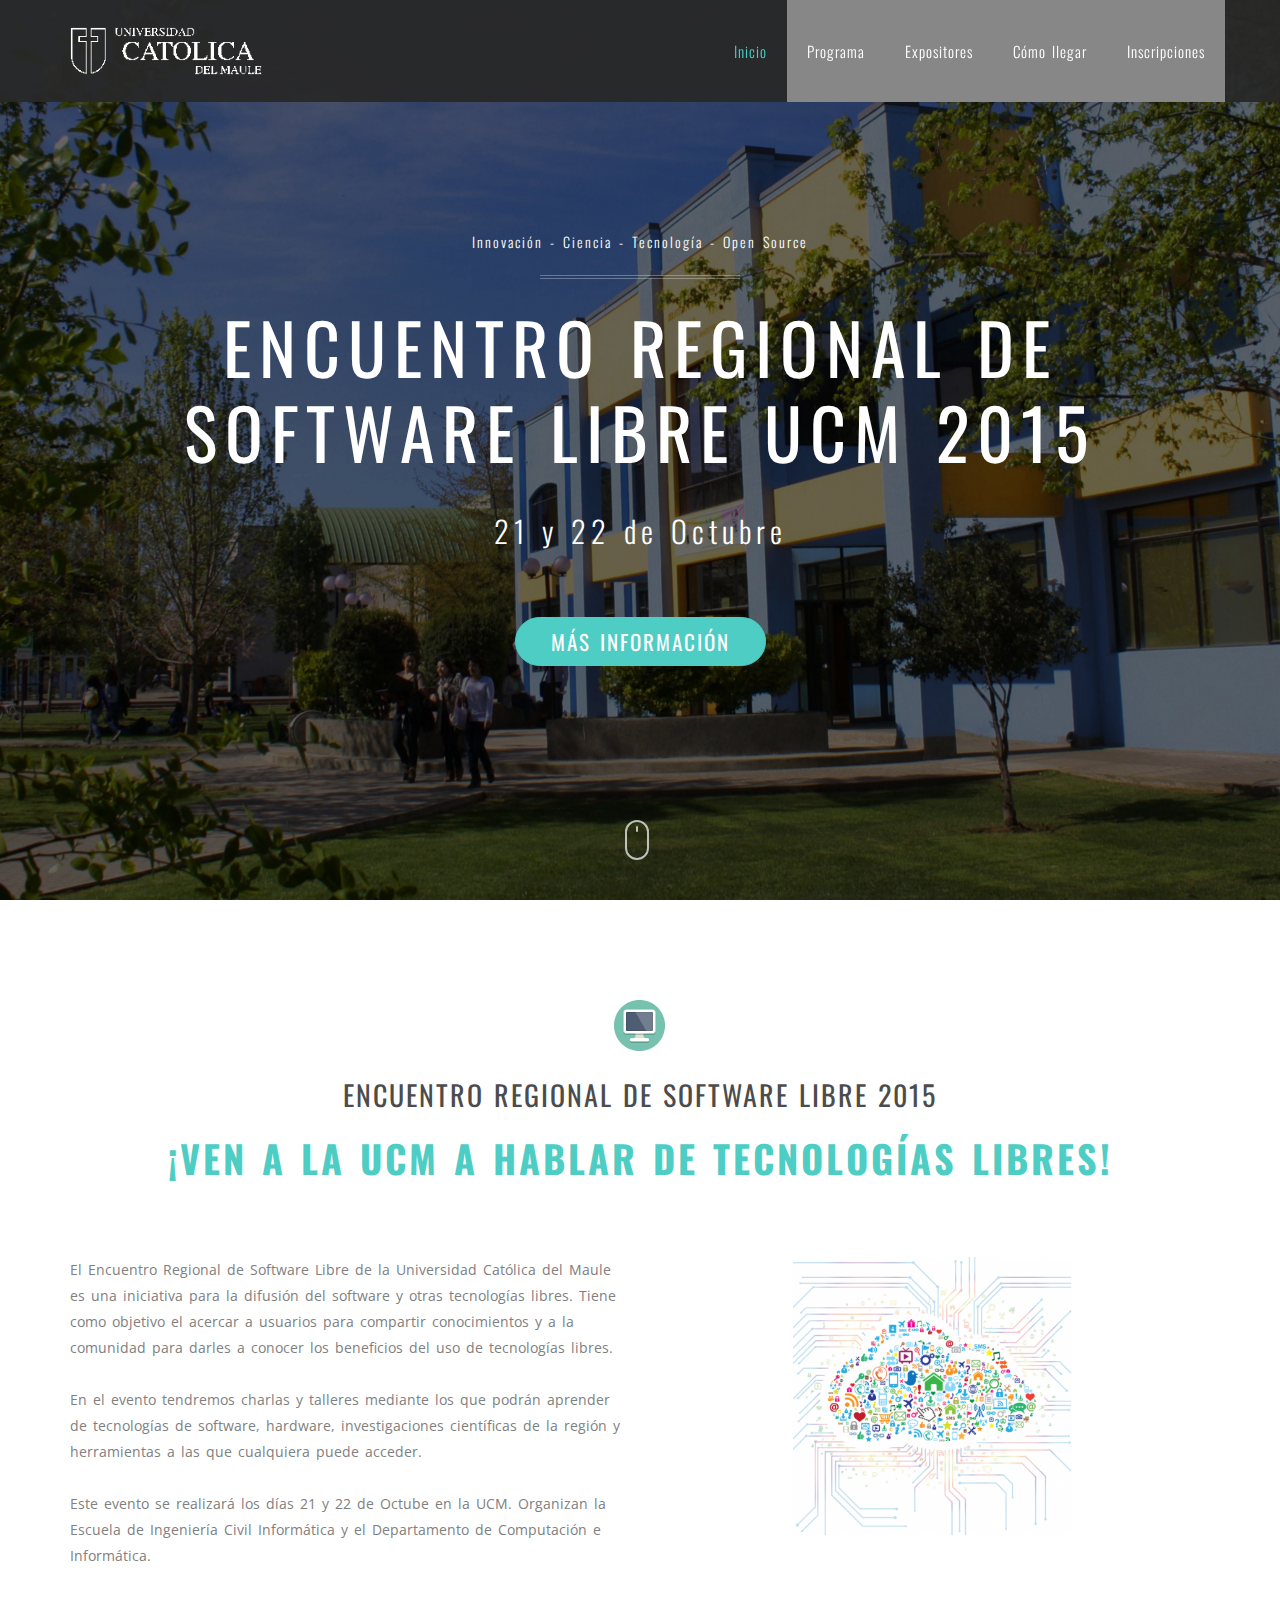
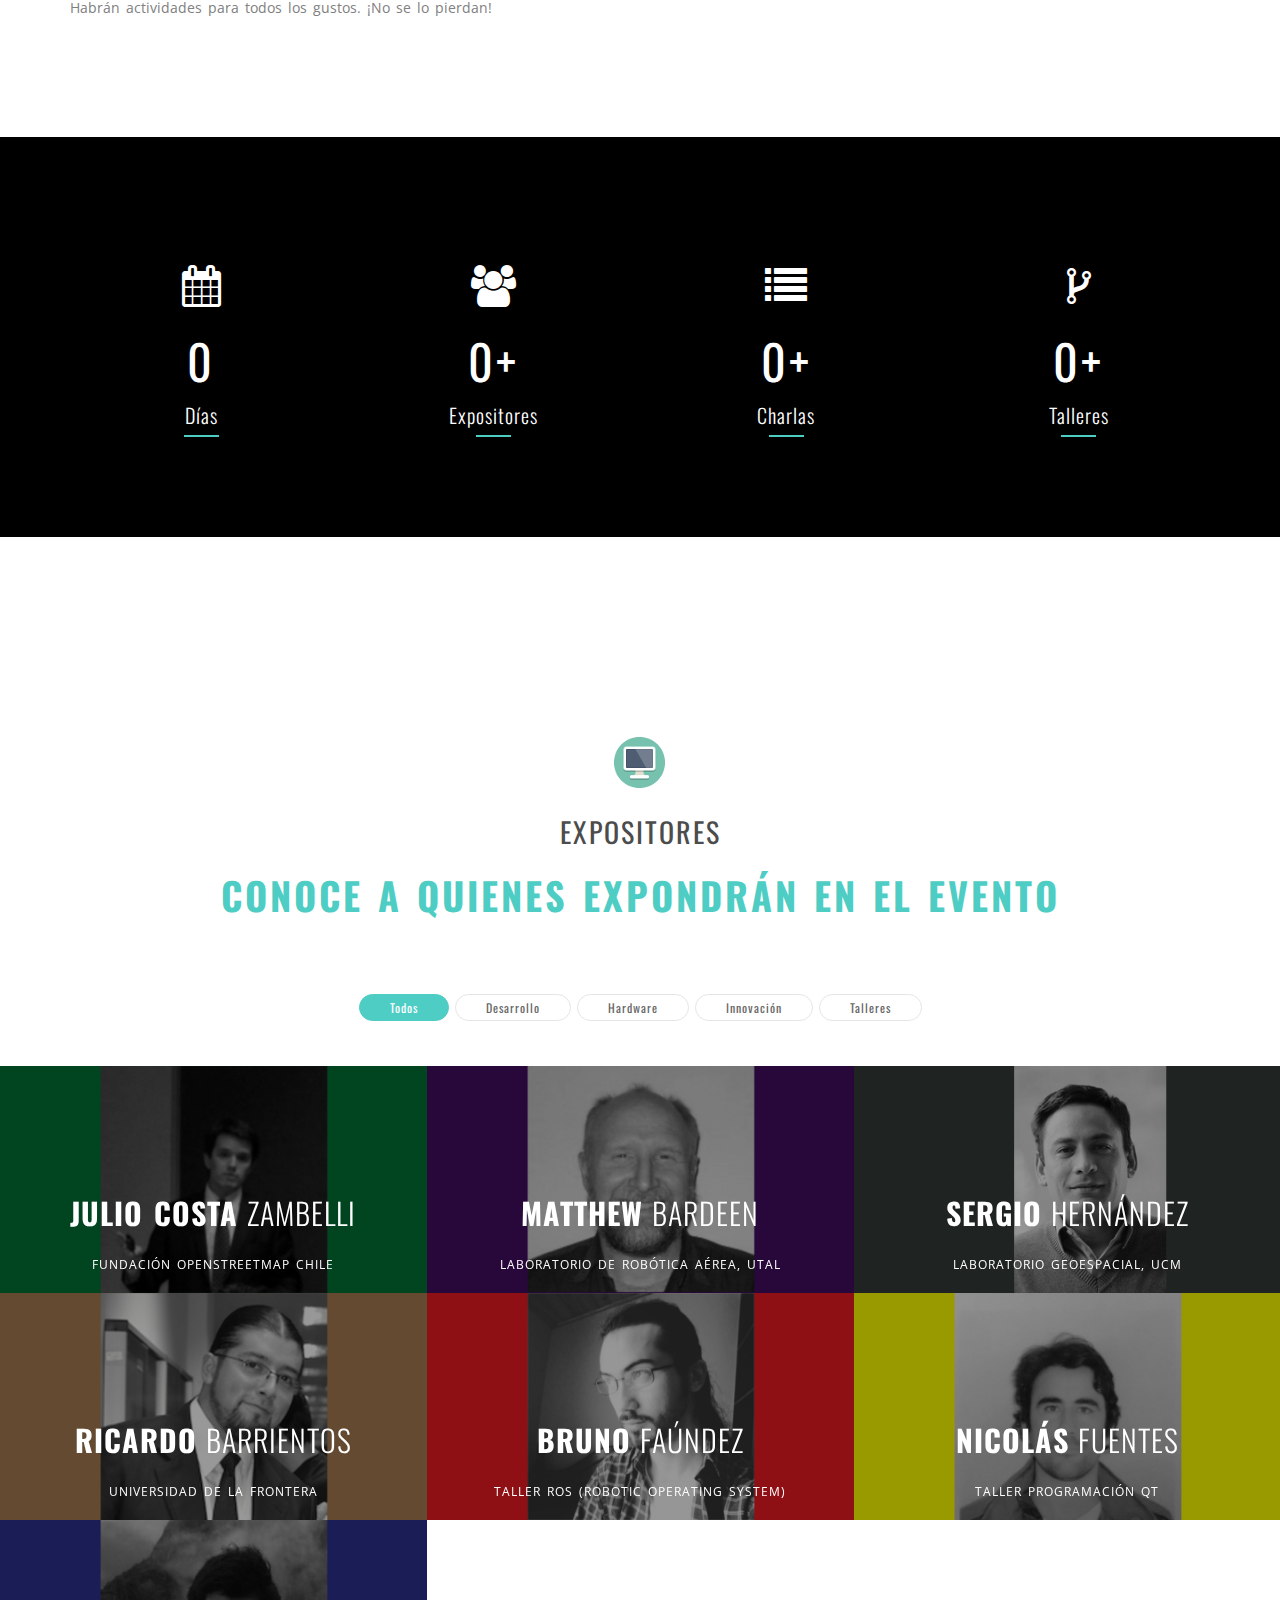
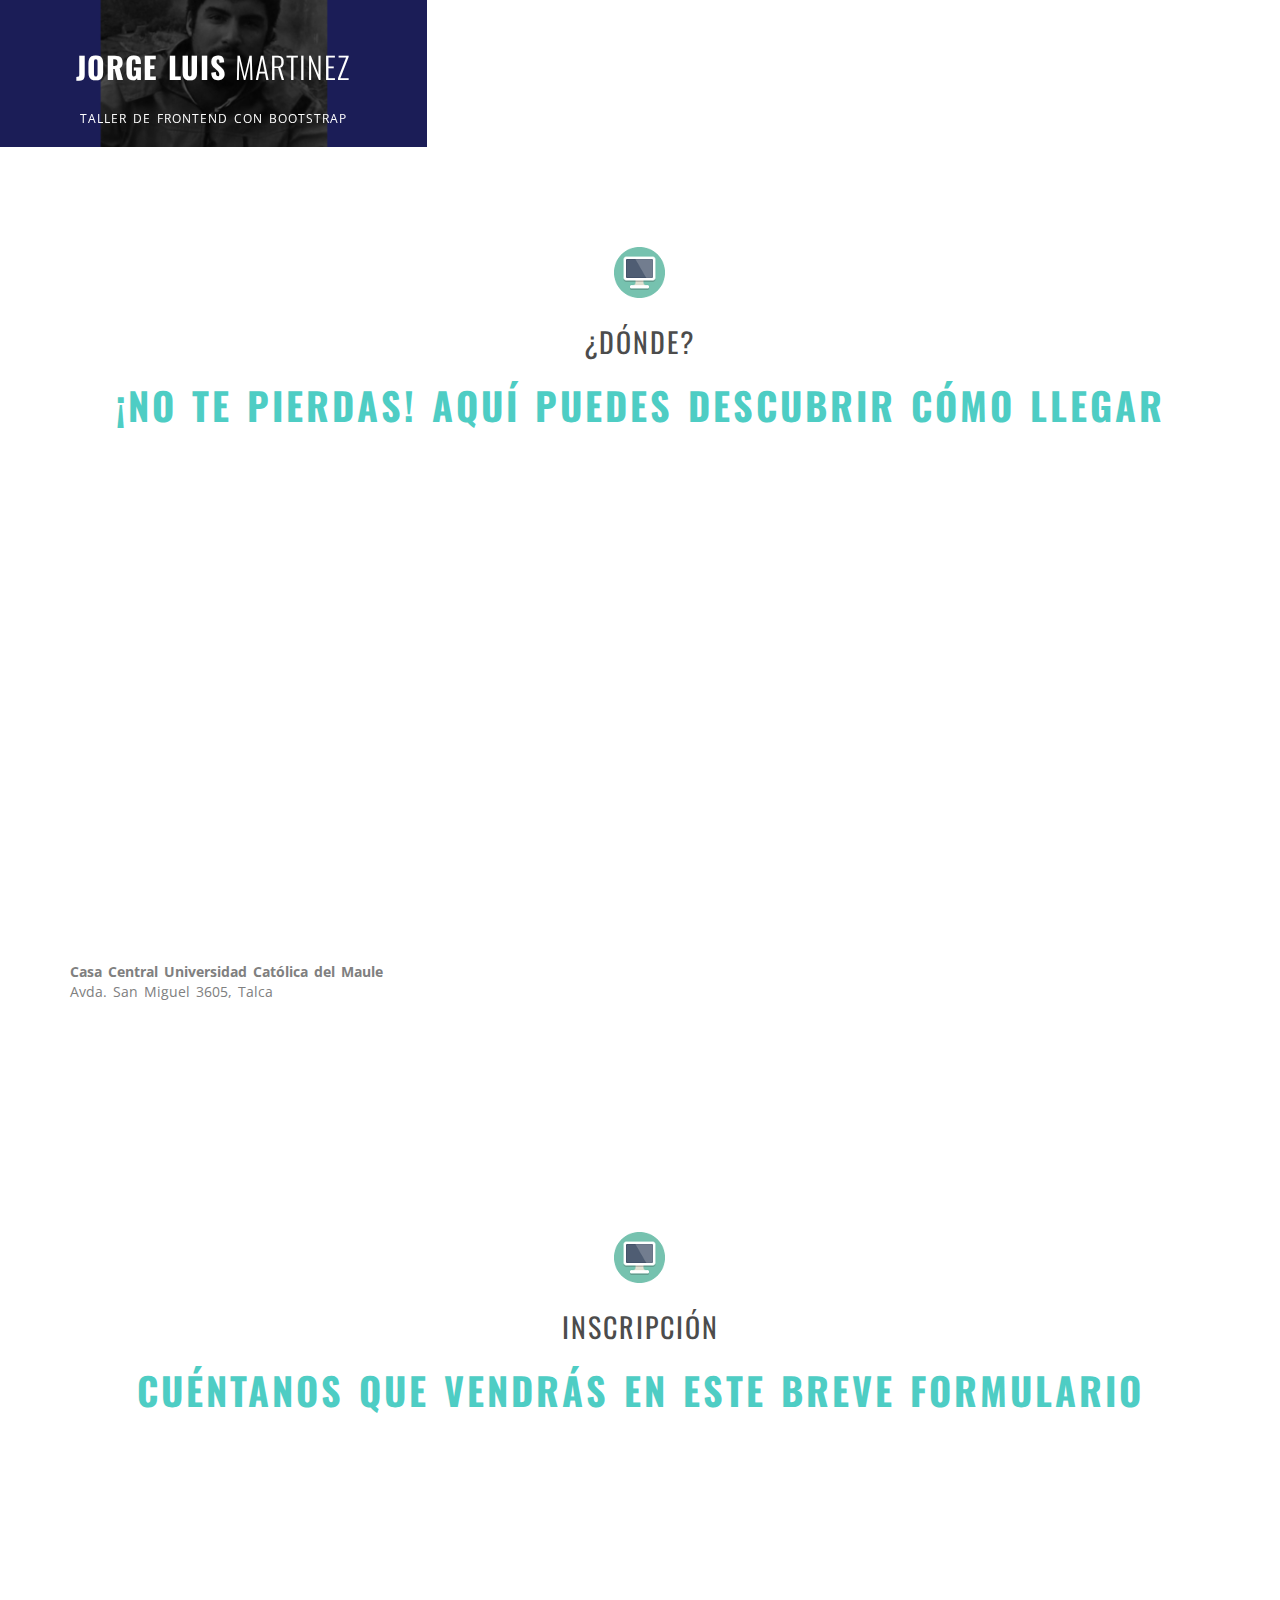
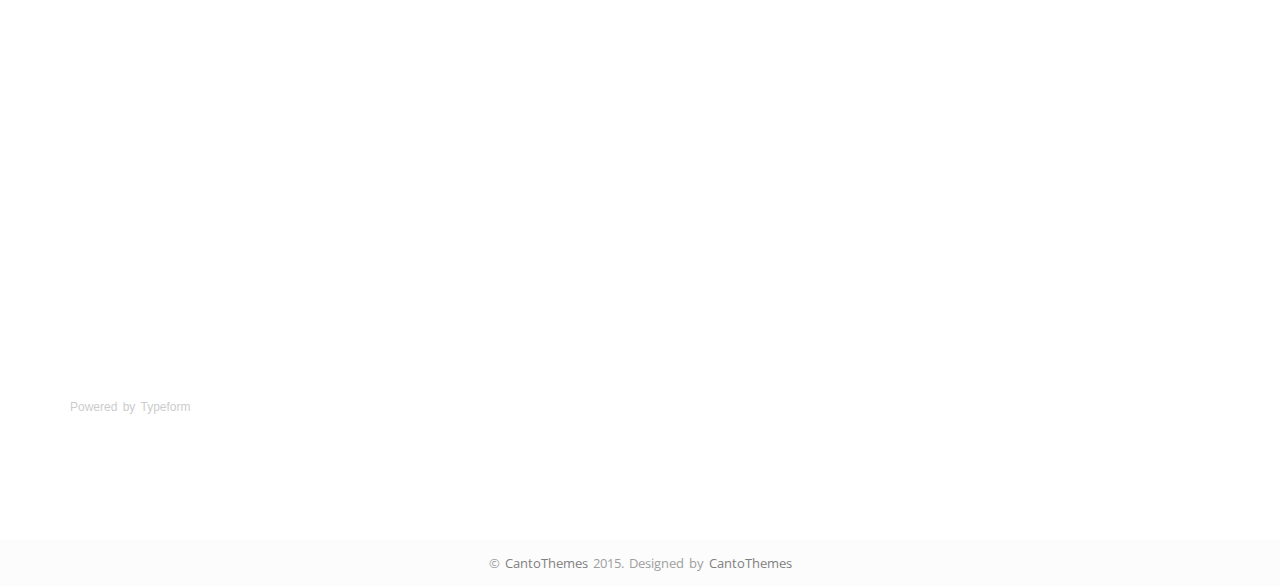
==== src/index.html @ df0499ca "Add expositor photo." ====
<!DOCTYPE html>
<html lang="en">
	<head>
		<meta charset="utf-8">
		<meta http-equiv="X-UA-Compatible" content="IE=edge">
		<meta name="viewport" content="width=device-width, initial-scale=1">
		<title>Encuentro de Software Libre 2015 - 21 y 22 de Octubre</title>

		<link href='http://fonts.googleapis.com/css?family=Open+Sans:400,800italic,800,700italic,700,600italic,400italic,600,300italic,300|Oswald:400,300,700' rel='stylesheet' type='text/css'>
		<!-- Bootstrap -->
		<link href="css/bootstrap.min.css" rel="stylesheet">
		<link href="css/font-awesome.min.css" rel="stylesheet">


		<link href="css/owl.carousel.css" rel="stylesheet">
		<link href="css/owl.theme.css" rel="stylesheet">
		<link href="css/owl.transitions.css" rel="stylesheet">

		<link href="css/style.css" rel="stylesheet">

		<!-- HTML5 shim and Respond.js for IE8 support of HTML5 elements and media queries -->
		<!-- WARNING: Respond.js doesn't work if you view the page via file:// -->
		<!--[if lt IE 9]>
		<script src="js/html5shiv.min.js"></script>
		<script src="js/respond.min.js"></script>
		<![endif]-->
	</head>
	<body data-spy="scroll" data-target=".main-nav">

		<header class="st-navbar">
			<nav class="navbar navbar-default navbar-fixed-top clearfix" role="navigation">
				<div class="container"><!-- Brand and toggle get grouped for better mobile display -->
					<div class="navbar-header">
						<button type="button" class="navbar-toggle collapsed" data-toggle="collapse" data-target="#sept-main-nav">
							<span class="sr-only">Toggle navigation</span>
							<span class="icon-bar"></span>
							<span class="icon-bar"></span>
							<span class="icon-bar"></span>
						</button>
						<a class="navbar-brand" href="#"><img src="photos/logo3.png" alt="" class="img-responsive"></a>
					</div>

					<!-- Collect the nav links, forms, and other content for toggling -->
					<div class="collapse navbar-collapse main-nav" id="sept-main-nav">
						<ul class="nav navbar-nav navbar-right">
							<li class="active"><a href="#about">Inicio</a></li>
							<li><a href="#schedule">Programa</a></li>
							<li><a href="#expositors">Expositores</a></li>
							<li><a href="#where">Cómo llegar</a></li>
							<li><a href="#signup">Inscripciones</a></li>
						</ul>
					</div><!-- /.navbar-collapse -->
				</div>
			</nav>
		</header>

		<section class="home" id="home" data-stellar-background-ratio="0.4">
			<div class="container">
				<div class="row">
					<div class="col-md-12">
						<div class="st-home-unit">
							<div class="hero-txt">
								<p class="hero-work">Innovación - Ciencia - Tecnología - Open Source</p>
								<h2 class="hero-title">Encuentro Regional de Software Libre UCM 2015</h2>
								<h3 class="hero-sub-title" style="color:white;">21 y 22 de Octubre</h3>
								<a href="#about" class="btn btn-main btn-lg">Más información</a>
							</div>
						</div>
					</div>
				</div>
			</div>
			<div class="mouse-icon"><div class="wheel"></div></div>
		</section>



		<section class="about" id="about">
			<div class="container">
				<div class="row">
					<div class="col-md-12">
						<div class="section-title st-center">
							<h3>Encuentro Regional de Software Libre 2015</h3>
							<p>¡Ven a la UCM a hablar de tecnologías libres!</p>
						</div>
						<div class="row mb90">
							<div class="col-md-6">
								<p>El Encuentro Regional de Software Libre de la Universidad Católica del Maule es una iniciativa para la difusión del software y otras tecnologías libres. Tiene como objetivo el acercar a usuarios para compartir conocimientos y a la comunidad para darles a conocer los beneficios del uso de tecnologías libres.</p>
								<p>En el evento tendremos charlas y talleres mediante los que podrán aprender de tecnologías de software, hardware, investigaciones científicas de la región y herramientas a las que cualquiera puede acceder.</p>
								<p>Este evento se realizará los días 21 y 22 de Octube en la UCM. Organizan la Escuela de Ingeniería Civil Informática y el Departamento de Computación e Informática.</p>
								<p>Habrán actividades para todos los gustos. ¡No se lo pierdan!</p>
							</div>
							<div class="col-md-6">
								<img src="photos/InternetofThings.png" alt="" class="img-responsive">
							</div>
						</div>
					</div>
				</div>
			</div>
		</section>

		<section class="funfacts" data-stellar-background-ratio="0.4">
			<div class="container">
				<div class="row">
					<div class="col-md-3">
						<div class="funfact">
							<div class="st-funfact-icon"><i class="fa fa-calendar"></i></div>
							<div class="st-funfact-counter" ><span class="st-ff-count" data-from="0" data-to="2" data-runit="1">0</span></div>
							<strong class="funfact-title">Días</strong>
						</div>
					</div>
					<div class="col-md-3">
						<div class="funfact">
							<div class="st-funfact-icon"><i class="fa fa-users"></i></div>
							<div class="st-funfact-counter" ><span class="st-ff-count" data-from="0" data-to="7" data-runit="1">0</span>+</div>
							<strong class="funfact-title">Expositores</strong>
						</div>
					</div>
					<div class="col-md-3">
						<div class="funfact">
							<div class="st-funfact-icon"><i class="fa fa-list"></i></div>
							<div class="st-funfact-counter" ><span class="st-ff-count" data-from="0" data-to="4" data-runit="1">0</span>+</div>
							<strong class="funfact-title">Charlas</strong>
						</div>
					</div>
					<div class="col-md-3">
						<div class="funfact">
							<div class="st-funfact-icon"><i class="fa fa-code-fork"></i></div>
							<div class="st-funfact-counter" ><span class="st-ff-count" data-from="0" data-to="3" data-runit="1">0</span>+</div>
							<strong class="funfact-title">Talleres</strong>
						</div>
					</div>
				</div>
			</div>
		</section>

		<!--
		<section class="about" id="schedule">
			<div class="container">
				<div class="row">
					<div class="col-md-12">
						<div class="section-title st-center">
							<h3>Programa</h3>
							<p>Conoce nuestras actividades</p>
						</div>
						<div class="row mb90">
							<div class="col-md-6">
								<h2>Miércoles 21 de Octubre</h2>
								<table class="table">
						    <thead>
						      <tr>
						        <th>Hora</th>
						        <th>Actividad</th>
										<th>Expositor</th>
										<th>Lugar</th>
						      </tr>
						    </thead>
						    <tbody>
						      <tr>
						        <td>10:00</td>
						        <td>Lorem ipsum</td>
										<td>Don Lorem ipsum</td>
										<td>Lorem ipsum landia</td>
						      </tr>
						    </tbody>
						  </table>
							</div>
							<div class="col-md-6">
								<h2>Jueves 22 de Octubre</h2>
								<table class="table">
						    <thead>
						      <tr>
						        <th>Hora</th>
						        <th>Actividad</th>
										<th>Expositor</th>
										<th>Lugar</th>
						      </tr>
						    </thead>
						    <tbody>
						      <tr>
						        <td>10:00</td>
						        <td>Lorem ipsum</td>
										<td>Don Lorem ipsum</td>
										<td>Lorem ipsum landia</td>
						      </tr>
						    </tbody>
						  </table>
							</div>
						</div>
					</div>
				</div>
			</div>
		</section>
		-->
		<section class="portfolio" id="expositors">
			<section class="portfolio" id="portfolio">
				<div class="container-fluid ">
					<div class="row">
						<div class="col-md-12 no-padding ">
							<div class="section-title st-center">
								<h3>Expositores</h3>
								<p>Conoce a quienes expondrán en el evento</p>
							</div>
							<div class="filter mb40">
								<form id="filter">
								<fieldset class="group">
									<label class="btn btn-default btn-main"><input type="radio" name="filter" value="all" checked="checked">Todos</label>
									<label class="btn btn-default"><input type="radio" name="filter" value="programming">Desarrollo</label>
									<label class="btn btn-default"><input type="radio" name="filter" value="hardware">Hardware</label>
									<label class="btn btn-default"><input type="radio" name="filter" value="research">Innovación</label>
									<label class="btn btn-default"><input type="radio" name="filter" value="workshops">Talleres</label>
								</fieldset>
								</form><!-- #filter -->
							</div><!-- .filter .mb40 -->

							<div class="grid">
								<figure class="portfolio-item" data-groups='["programming"]' >
									<img src="photos/exp_julio.jpg" alt="" />
									<figcaption>
										<h2><span>Julio Costa</span> Zambelli</h2>
										<p>Fundación OpenStreetMap Chile</p>
										<a href="http://www.openstreetmap.cl/" target="_blank" class="btn btn-main"><i class="fa fa-link"></i> Más información</a>
									</figcaption>
								</figure>
								<figure class="portfolio-item" data-groups='["hardware"]'>
									<img src="photos/exp_matthew.jpg" alt="" />
									<figcaption>
										<h2><span>Matthew</span> Bardeen</h2>
										<p>Laboratorio de Robótica Aérea, UTAL</p>
										<a href="http://campuscurico.utalca.cl/LRA/index.php" target="_blank" class="btn btn-main"><i class="fa fa-link"></i> Más información</a>
									</figcaption>
								</figure>
								<figure class="portfolio-item" data-groups='["research"]'>
									<img src="photos/exp_sergio.jpg" alt="" />
									<figcaption>
										<h2><span>Sergio</span> Hernández</h2>
										<p>Laboratorio Geoespacial, UCM</p>
										<a href="http://www.geoespacial.ucm.cl/" target="_blank" class="btn btn-main"><i class="fa fa-link"></i> Más información</a>
									</figcaption>
								</figure>
								<figure class="portfolio-item" data-groups='["programming"]' >
									<img src="photos/exp_ricardo.jpg" alt="" />
									<figcaption>
										<h2><span>Ricardo</span> Barrientos</h2>
										<p>Universidad de la Frontera</p>
										<a href="http://www.ribarrie.cl/" target="_blank" class="btn btn-main"><i class="fa fa-link"></i> Más información</a>
									</figcaption>
								</figure>
								<figure class="portfolio-item" data-groups='["workshops"]'>
									<img src="photos/exp_bruno.jpg" alt="" />
									<figcaption>
										<h2><span>Bruno</span> Faúndez</h2>
										<p>Taller ROS (Robotic Operating System)</p>
										<a href="https://brunofaundez.wordpress.com/" target="_blank" class="btn btn-main"><i class="fa fa-link"></i> Más información</a>
									</figcaption>
								</figure>
							 	<figure class="portfolio-item" data-groups='["workshops"]'  >
									<img src="photos/exp_nico.jpg" alt="" />
									<figcaption>
										<h2><span>Nicolás</span> Fuentes</h2>
										<p>Taller Programación QT</p>
										<a href="#" target="_blank" class="btn btn-main"><i class="fa fa-link"></i> Más información</a>
									</figcaption>
								</figure>
								<figure class="portfolio-item" data-groups='["workshops"]'  >
									<img src="photos/exp_jorge.jpg" alt="" />
									<figcaption>
										<h2><span>Jorge Luis</span> Martinez</h2>
										<p>Taller de frontend con Bootstrap</p>
										<a href="#" target="_blank" class="btn btn-main"><i class="fa fa-link"></i> Más información</a>
									</figcaption>
								</figure>
						</div>
					</div>
				</div>
			</section>
		</section>

		<section class="about" id="where">
			<div class="container">
				<div class="row">
					<div class="col-md-12">
						<div class="section-title st-center">
							<h3>¿Dónde?</h3>
							<p>¡No te pierdas! Aquí puedes descubrir cómo llegar</p>
						</div>
						<div class="row mb90">
							<div class="col-md-12">
								<iframe
								  width="100%"
								  height="450"
								  frameborder="0" style="border:0"
								  src="https://www.google.com/maps/embed/v1/view?key=AIzaSyBz1gK1jPWfzo8r3B6rJdtp6mA-0seu49A&center=-35.436083,-71.6197974&zoom=16" allowfullscreen>
								</iframe>
							</div>
							<div class="col-md-12">
								<address>
									<strong>Casa Central Universidad Católica del Maule</strong><br>
									Avda. San Miguel 3605, Talca<br>
									<!--<abbr title="Phone">P:</abbr> (123) 456-7890-->
								</address>
							</div>
						</div>
					</div>
				</div>
			</div>
		</section>

		<section class="contact" id="signup">
			<div class="container">
				<div class="row">
					<div class="col-md-12">
						<div class="section-title st-center">
							<h3>Inscripción</h3>
							<p>Cuéntanos que vendrás en este breve formulario</p>
						</div>
					</div>
				</div>
				<div class="row">
					<div class="col-md-12">
						<!-- Change the width and height values to suit you best -->
						<div class="typeform-widget" data-url="https://codesxt.typeform.com/to/CT0k2H" data-text="Registro Encuentro Software Libre" style="width:100%;height:500px;"></div>
						<script>(function(){var qs,js,q,s,d=document,gi=d.getElementById,ce=d.createElement,gt=d.getElementsByTagName,id='typef_orm',b='https://s3-eu-west-1.amazonaws.com/share.typeform.com/';if(!gi.call(d,id)){js=ce.call(d,'script');js.id=id;js.src=b+'widget.js';q=gt.call(d,'script')[0];q.parentNode.insertBefore(js,q)}})()</script>

						<div style="font-family: Sans-Serif;font-size: 12px;color: #999;opacity: 0.5; padding-top: 5px;">Powered by <a href="http://www.typeform.com/?utm_campaign=typeform_CT0k2H&amp;utm_source=website&amp;utm_medium=typeform&amp;utm_content=typeform-embedded&amp;utm_term=Español" style="color: #999" target="_blank">Typeform</a></div>
<!--
						<iframe src="https://docs.google.com/forms/d/1SX5xdqPcdFsmm7VbOotGhg0Ij59m5DCH3ECE5KHsjU4/viewform?embedded=true" width="100%" height="820" frameborder="0" marginheight="0" marginwidth="0">Cargando...</iframe>
						<div id="result-message" role="alert"></div>
	-->
					</div>
				</div>
			</div>
		</section>

		<!--
		<section class="clients">
			<div class="container">
				<div class="row">
					<div class="col-md-12">
						<div class="section-title st-center">
							<h3>Auspiciadores</h3>
							<p>Estas instituciones están apoyando en el desarrollo del evento</p>
						</div>
						<ul class="clients-carousel">
							<li><img src="photos/client.png" class="img-responsive" alt=""></li>
							<li><img src="photos/client2.png" class="img-responsive" alt=""></li>
							<li><img src="photos/client3.png" class="img-responsive" alt=""></li>
							<li><img src="photos/client4.png" class="img-responsive" alt=""></li>
							<li><img src="photos/client5.png" class="img-responsive" alt=""></li>
							<li><img src="photos/client6.png" class="img-responsive" alt=""></li>
							<li><img src="photos/client7.png" class="img-responsive" alt=""></li>
							<li><img src="photos/client8.png" class="img-responsive" alt=""></li>
							<li><img src="photos/client9.png" class="img-responsive" alt=""></li>
						</ul>
					</div>
				</div>
			</div>
		</section>
	-->

		<footer class="site-footer">
			<div class="container">
				<div class="row">
					<div class="col-md-12">
						&copy; <a href="https://www.cantothemes.com">CantoThemes</a> 2015.
						<!-- Don't Remove/Edit this. If you remove this you don't have permission to use this template. -->
						Designed by <a href="https://www.cantothemes.com">CantoThemes</a>
						<!-- So Please don't remove this -->
					</div>
				</div>
			</div>
		</footer>

		<!-- jQuery (necessary for Bootstrap's JavaScript plugins) -->
		<script src="js/jquery.min.js"></script>
		<!-- Include all compiled plugins (below), or include individual files as needed -->
		<script src="js/bootstrap.min.js"></script>
		<script src="js/jquery.easing.min.js"></script>
		<script src="js/jquery.stellar.js"></script>
		<script src="js/jquery.appear.js"></script>
		<script src="js/jquery.nicescroll.min.js"></script>
		<script src="js/jquery.countTo.js"></script>
		<script src="js/jquery.shuffle.modernizr.js"></script>
		<script src="js/jquery.shuffle.js"></script>
		<script src="js/owl.carousel.js"></script>
		<script src="js/jquery.ajaxchimp.min.js"></script>
		<script src="js/script.js"></script>
	</body>
</html>
---- src/css/style.css ----
/*
 * Sept - Free Bootstrap 3 Theme/Landing page
 * Author: CantoThemes
 * Author URL: https://www.cantothemes.com/
 * License: Attribution-NonCommercial CC BY-NC
 * License URL: https://creativecommons.org/licenses/by-nc/4.0/
 *
 * -------------------------------------------------------------------
 * This theme under "Attribution-NonCommercial CC BY-NC". You can't remove footer credit link.
 */
body {
  font-family: "Open Sans";
  color: #808080;
  font-weight: 400;
  font-size: 14px;
  line-height: 26px;
  word-spacing: 2px;
  -webkit-font-smoothing: antialiased;
}
p {
  margin-bottom: 26px;
}
a {
  color: #4ecdc4;
  text-decoration: none !important;
  -webkit-transition: color 0.3s;
          transition: color 0.3s;
}
a:hover {
  color: #4c4c4c;
}
h1,
h2,
h3,
h4,
h5,
h6 {
  font-family: "Oswald";
  color: #4c4c4c;
  letter-spacing: 1px;
  font-weight: 400;
}
.form-control {
  border-radius: 2px !important;
  padding: 15px 20px !important;
  height: auto;
  border-color: #e5e5e5 !important;
  box-shadow: none !important;
}
.form-control:focus {
  border-color: #4ecdc4 !important;
}
.mb250 {
  margin-bottom: 250px !important;
}
.mb245 {
  margin-bottom: 245px !important;
}
.mb240 {
  margin-bottom: 240px !important;
}
.mb235 {
  margin-bottom: 235px !important;
}
.mb230 {
  margin-bottom: 230px !important;
}
.mb225 {
  margin-bottom: 225px !important;
}
.mb220 {
  margin-bottom: 220px !important;
}
.mb215 {
  margin-bottom: 215px !important;
}
.mb210 {
  margin-bottom: 210px !important;
}
.mb205 {
  margin-bottom: 205px !important;
}
.mb200 {
  margin-bottom: 200px !important;
}
.mb195 {
  margin-bottom: 195px !important;
}
.mb190 {
  margin-bottom: 190px !important;
}
.mb185 {
  margin-bottom: 185px !important;
}
.mb180 {
  margin-bottom: 180px !important;
}
.mb175 {
  margin-bottom: 175px !important;
}
.mb170 {
  margin-bottom: 170px !important;
}
.mb165 {
  margin-bottom: 165px !important;
}
.mb160 {
  margin-bottom: 160px !important;
}
.mb155 {
  margin-bottom: 155px !important;
}
.mb150 {
  margin-bottom: 150px !important;
}
.mb145 {
  margin-bottom: 145px !important;
}
.mb140 {
  margin-bottom: 140px !important;
}
.mb135 {
  margin-bottom: 135px !important;
}
.mb130 {
  margin-bottom: 130px !important;
}
.mb125 {
  margin-bottom: 125px !important;
}
.mb120 {
  margin-bottom: 120px !important;
}
.mb115 {
  margin-bottom: 115px !important;
}
.mb110 {
  margin-bottom: 110px !important;
}
.mb105 {
  margin-bottom: 105px !important;
}
.mb100 {
  margin-bottom: 100px !important;
}
.mb95 {
  margin-bottom: 95px !important;
}
.mb90 {
  margin-bottom: 90px !important;
}
.mb85 {
  margin-bottom: 85px !important;
}
.mb80 {
  margin-bottom: 80px !important;
}
.mb75 {
  margin-bottom: 75px !important;
}
.mb70 {
  margin-bottom: 70px !important;
}
.mb65 {
  margin-bottom: 65px !important;
}
.mb60 {
  margin-bottom: 60px !important;
}
.mb55 {
  margin-bottom: 55px !important;
}
.mb50 {
  margin-bottom: 50px !important;
}
.mb45 {
  margin-bottom: 45px !important;
}
.mb40 {
  margin-bottom: 40px !important;
}
.mb35 {
  margin-bottom: 35px !important;
}
.mb30 {
  margin-bottom: 30px !important;
}
.mb25 {
  margin-bottom: 25px !important;
}
.mb20 {
  margin-bottom: 20px !important;
}
.mb15 {
  margin-bottom: 15px !important;
}
.mb10 {
  margin-bottom: 10px !important;
}
.mb5 {
  margin-bottom: 5px !important;
}
.no-padding {
  padding: 0 !important;
}
.float-nan {
  float: none;
}
.img-responsive {
  display: inline-block;
  *display: inline;
  *zoom: 1;
}
.btn {
  font-family: "Oswald";
  font-size: 12px;
  letter-spacing: 1px;
  border-radius: 40px;
  padding: 4px 30px;
  margin-bottom: 5px;
  -webkit-transition: color 0.3s, background-color 0.3s, border-color 0.3s;
          transition: color 0.3s, background-color 0.3s, border-color 0.3s;
}
.btn.btn-lg {
  padding: 10px 35px;
  letter-spacing: 2px;
  font-size: 21px;
}
.btn.btn-sm {
  padding: 7px 20px;
  font-size: 14px;
}
.btn.btn-xs {
  padding: 5px 15px;
  font-size: 12px;
}
.btn-default {
  color: #676767;
  border-color: #e5e5e5;
}
.btn-default:hover {
  color: #fff;
  background-color: #4ecdc4;
  border-color: #4ecdc4;
}
.btn-default-o {
  color: #f2f2f2;
  border-color: #f2f2f2;
  background-color: transparent;
}
.btn-default-o:hover {
  color: #4ecdc4;
  background-color: #fff;
  border-color: #fff;
}
.btn-main-o {
  color: #4ecdc4;
  border-color: #4ecdc4;
  background-color: transparent;
}
.btn-main-o:hover {
  color: #fff;
  background-color: #4ecdc4;
  border-color: #4ecdc4;
}
.btn-dark-o {
  color: #4c4c4c;
  border-color: #4c4c4c;
  background-color: transparent;
}
.btn-dark-o:hover {
  color: #fff;
  background-color: #4c4c4c;
  border-color: #4c4c4c;
}
.btn-dark {
  color: #fff;
  background-color: #4c4c4c;
  border-color: #4c4c4c;
}
.btn-dark:hover,
.btn-dark:focus,
.btn-dark:active {
  background-color: #333333;
  border-color: #333333;
  color: #fff;
}
.btn-main {
  color: #fff;
  background-color: #4ecdc4;
  border-color: #4ecdc4;
}
.btn-main:hover,
.btn-main:focus,
.btn-main:active {
  background-color: #33b5ac;
  border-color: #33b5ac;
  color: #fff;
}
.btn-link {
  font-weight: 400;
  color: #4ecdc4;
}
.btn-link:hover,
.btn-link:focus,
.btn-link:active {
  color: #4c4c4c;
  text-decoration: none;
}
.section-title {
  margin-bottom: 70px;
}
.section-title h3 {
  font-family: "Oswald";
  text-transform: uppercase;
  color: #4c4c4c;
  font-weight: 400;
  letter-spacing: 2px;
  font-size: 28px;
  line-height: 48px;
  display: inline-block;
  *display: inline;
  *zoom: 1;
  clear: both;
  position: relative;
  padding: 0 10px;
}
.section-title p {
  font-family: "Oswald";
  text-transform: uppercase;
  color: #4ecdc4;
  font-size: 38px;
  line-height: 58px;
  font-weight: 700;
  letter-spacing: 3px;
}
.section-title.st-center {
  text-align: center;
}
.section-title.st-center:before {
  margin: auto;
}
.section-title:before {
  content: "";
  display: block;
  width: 150px;
  height: 51px;
  background-image: url(../images/title-top.png);
  background-repeat: no-repeat;
}
.bottom-line {
  margin-bottom: 20px;
}
.bottom-line:after {
  content: "";
  display: block;
  width: 50px;
  height: 2px;
  background-color: #4ecdc4;
  margin-top: 5px;
}
.tooltip.top .tooltip-arrow {
  bottom: 1px;
}
.tac {
  text-align: center;
}
.nicescroll-rails {
  background: rgba(0, 0, 0, 0.1);
  width: 5px;
  z-index: 9999 !important;
}
.nicescroll-rails:hover {
  opacity: 1 !important;
}
.nicescroll-rails > div {
  background: #4ecdc4 !important;
}
/* ---------------------------------------------- /*
 * Mouse animate icon
/* ---------------------------------------------- */
.mouse-icon {
  position: absolute;
  left: 50%;
  bottom: 40px;
  border: 2px solid #fff;
  border-radius: 16px;
  height: 40px;
  width: 24px;
  margin-left: -15px;
  display: block;
  z-index: 10;
  opacity: 0.7;
}
.mouse-icon .wheel {
  -webkit-animation-name: drop;
  -webkit-animation-duration: 1s;
  -webkit-animation-timing-function: linear;
  -webkit-animation-delay: 0s;
  -webkit-animation-iteration-count: infinite;
  -webkit-animation-play-state: running;
  -webkit-animation-name: drop;
          animation-name: drop;
  -webkit-animation-duration: 1s;
          animation-duration: 1s;
  -webkit-animation-timing-function: linear;
          animation-timing-function: linear;
  -webkit-animation-delay: 0s;
          animation-delay: 0s;
  -webkit-animation-iteration-count: infinite;
          animation-iteration-count: infinite;
  -webkit-animation-play-state: running;
          animation-play-state: running;
}
.mouse-icon .wheel {
  position: relative;
  border-radius: 10px;
  background: #fff;
  width: 2px;
  height: 6px;
  top: 4px;
  margin-left: auto;
  margin-right: auto;
}
@-webkit-keyframes drop {
  0% {
    top: 5px;
    opacity: 0;
  }
  30% {
    top: 10px;
    opacity: 1;
  }
  100% {
    top: 25px;
    opacity: 0;
  }
}
@keyframes drop {
  0% {
    top: 5px;
    opacity: 0;
  }
  30% {
    top: 10px;
    opacity: 1;
  }
  100% {
    top: 25px;
    opacity: 0;
  }
}
.home {
  background-image: url(../images/hero-img9.jpg);
  background-position: top center;
  background-attachment: fixed;
  background-repeat: no-repeat;
  background-size: cover;
  background-color: #000;
  padding: 100px 0;
  position: relative
  /* Temp CSS */
  /* Temp CSS End */
}
.home .st-brand {
  text-align: center;
  margin-bottom: 50px;
}
.home .st-home-unit {
  position: relative;
}
.home .hero-txt {
  color: #fff;
  text-align: center;
}
.home .hero-txt .hero-title {
  font-family: "Oswald";
  color: #fff;
  text-transform: uppercase;
  font-size: 70px;
  line-height: 85px;
  font-weight: 400;
  letter-spacing: 8px;
  word-spacing: 4px;
  margin-bottom: 15px;
  margin-top: 5px;
  padding: 20px 10px;
}
.home .hero-txt .hero-work {
  font-family: "Oswald";
  font-weight: 300;
  letter-spacing: 2px;
  margin-bottom: 0;
}
.home .hero-txt .hero-work:after {
  content: "";
  display: block;
  width: 200px;
  height: 4px;
  margin: 20px auto 0;
  background-color: transparent;
  border-width: 1px 0;
  border-style: solid;
  border-color: rgba(255, 255, 255, 0.3);
}
.home .hero-txt a.btn {
  text-transform: uppercase;
}
.home .hero-txt a.btn.left-btn {
  margin-right: 20px !important;
}
.home .hero-txt .hero-sub-title {
  font-family: "Oswald";
  font-size: 30px;
  letter-spacing: 5px;
  font-weight: 300;
  margin-bottom: 70px;
}
.home .hero-txt .hero-img {
  margin-top: 80px;
}
.st-highlight {
  color: #4ecdc4;
}
.navbar-default {
  background-color: rgba(40, 40, 40, 0.95);
  border-width: 0;
  margin-bottom: 0 !important;
  height: 102px;
  -webkit-transition: background-color 0.3s, height 0.3s;
          transition: background-color 0.3s, height 0.3s;
}
.st-navbar-mini .navbar-default {
  background-color: rgba(40, 40, 40, 0.95);
  height: 60px;
}
.st-navbar-mini .navbar-default .navbar-brand {
  padding: 15px 15px;
  background-color: rgba(40, 40, 40, 0.95);
}
.st-navbar-mini .navbar-default .navbar-brand img {
  height: 30px;
}
.st-navbar-mini .navbar-default .navbar-nav > li.active > a,
.st-navbar-mini .navbar-default .navbar-nav > li.active a:hover,
.st-navbar-mini .navbar-default .navbar-nav > li.active a:focus,
.st-navbar-mini .navbar-default .navbar-nav > li.active a:active {
  background-color: rgba(40, 40, 40, 0.95);
}
.navbar-brand {
  height: auto;
  padding: 27px 15px;
  -webkit-transition: padding 0.3s;
          transition: padding 0.3s;
}
.navbar-brand img {
  height: 48px;
  -webkit-transition: height 0.3s;
          transition: height 0.3s;
}
.navbar-nav > li > a {
  font-family: "Oswald";
  font-size: 15px;
  font-weight: 300;
  letter-spacing: 1px;
  padding-left: 20px;
  padding-right: 20px;
  color: #fff;
  background-color: rgba(40, 40, 40, 0.95);
  -webkit-transition: color 0.3s, background-color 0.3s, padding 0.3s;
          transition: color 0.3s, background-color 0.3s, padding 0.3s;
}
.navbar-nav > li > a:hover,
.navbar-nav > li > a:focus,
.navbar-nav > li > a:active {
  color: #4ecdc4;
  outline-width: 0;
}
.navbar-nav > li.active > a,
.navbar-nav > li.active a:hover,
.navbar-nav > li.active a:focus,
.navbar-nav > li.active a:active {
  color: #4ecdc4;
}
.navbar-default .navbar-nav > li > a {
  color: #fff;
  background-color: rgba(140, 140, 140, 0.95);
}
.navbar-default .navbar-nav > li.active > a,
.navbar-default .navbar-nav > li.active a:hover,
.navbar-default .navbar-nav > li.active a:focus,
.navbar-default .navbar-nav > li.active a:active {
  color: #4ecdc4;
  background-color: rgba(0, 0, 0, 0);
}
.navbar-default .navbar-nav > li > a:hover,
.navbar-default .navbar-nav > li > a:focus {
  color: #4ecdc4;
  background-color: rgba(40, 40, 40, 0.95);
}
.page-header {
  background-image: url(../images/hero-img14.png);
  background-position: top center;
  background-attachment: fixed;
  background-repeat: no-repeat;
  background-size: cover;
  background-color: #000;
  padding: 150px 0 100px;
  margin: 0;
  border-width: 0;
}
.page-header .page-title {
  color: #fff;
  text-transform: uppercase;
  font-size: 35px;
  line-height: 55px;
  letter-spacing: 5px;
  word-spacing: 4px;
}
.page-breadcrumb {
  background-color: #f7f7f7;
  background-color: #4ecdc4;
  color: #fff;
  box-shadow: inset 0 0 5px rgba(0, 0, 0, 0.01);
  border-botom: 1px solid #f2f2f2;
  padding: 20px 0;
}
.page-breadcrumb .breadcrumb {
  background-color: transparent;
  border-width: 0;
  border-radius: 0;
  margin-bottom: 0;
  color: #fff;
}
.page-breadcrumb .breadcrumb .active,
.page-breadcrumb .breadcrumb > li + li:before {
  color: #fff;
}
.page-breadcrumb .breadcrumb a {
  color: #fff;
}
.page-content {
  padding: 120px 0;
}
.about {
  padding: 100px 0 0;
}
.st-member {
  position: relative;
  overflow: hidden;
}
.st-member .st-member-info {
  width: 100%;
  height: 100%;
  padding: 70px 35px;
  position: absolute;
  top: 0;
  left: 0;
  text-align: center;
  background-color: rgba(254, 254, 254, 0.95);
  opacity: 0;
  -webkit-transform: scale(1);
      -ms-transform: scale(1);
          transform: scale(1);
  -webkit-transition: opacity 0.5s, -webkit-transform 0.5s;
          transition: opacity 0.5s, transform 0.5s;
}
.st-member .st-member-info .progress-bar {
  -webkit-transform-origin: left;
      -ms-transform-origin: left;
          transform-origin: left;
  -webkit-transform: scaleX(0);
      -ms-transform: scaleX(0);
          transform: scaleX(0);
  -webkit-transition: -webkit-transform 0.5s ease 0.2s;
          transition: transform 0.5s ease 0.2s;
}
.st-member .st-member-info .st-member-name {
  font-family: "Oswald";
  display: block;
  color: #4c4c4c;
  font-size: 30px;
  line-height: 50px;
  font-weight: 400;
  letter-spacing: 3px;
  margin-bottom: 20px;
}
.st-member .st-member-info .st-member-name:after {
  content: '';
  display: block;
  height: 2px;
  width: 35px;
  background-color: #4ecdc4;
  margin: 0 auto;
}
.st-member .st-member-info .st-member-pos {
  display: block;
  font-family: "Oswald";
  font-size: 20px;
  line-height: 18px;
  font-weight: 300;
  letter-spacing: 3px;
  font-style: italic;
  margin-bottom: 40px;
}
.st-member .st-member-info .st-member-social {
  position: absolute;
  width: 100%;
  left: 0;
  bottom: 70px;
}
.st-member .st-member-info .st-member-social ul {
  margin: 0;
  padding: 0;
}
.st-member .st-member-info .st-member-social ul li {
  display: inline-block;
  *display: inline;
  *zoom: 1;
  margin: 0;
  padding: 0;
}
.st-member .st-member-info .st-member-social ul li a {
  display: block;
  width: 70px;
  line-height: 40px;
  text-align: center;
  font-size: 20px;
  color: #fff;
  border-radius: 30px;
  background-color: rgba(0, 0, 0, 0.7);
  opacity: 0;
  -webkit-transform: translateY(100px);
      -ms-transform: translateY(100px);
          transform: translateY(100px);
  -webkit-transition: background-color 0.3s, opacity 0.3s ease, -webkit-transform 0.5s ease;
          transition: background-color 0.3s, opacity 0.3s ease, transform 0.5s ease;
}
.st-member .st-member-info .st-member-social ul li a.facebook:hover {
  background-color: #3c5b9b;
}
.st-member .st-member-info .st-member-social ul li a.twitter:hover {
  background-color: #2daae1;
}
.st-member .st-member-info .st-member-social ul li a.dribbble:hover {
  background-color: #ea4c88;
}
.st-member:hover {
  cursor: pointer;
}
.st-member:hover .st-member-info {
  opacity: 1;
  -webkit-transform: scale(1);
      -ms-transform: scale(1);
          transform: scale(1);
}
.st-member:hover .st-member-info .st-member-social ul li a {
  opacity: 1;
  -webkit-transform: translateY(0);
      -ms-transform: translateY(0);
          transform: translateY(0);
}
.st-member:hover .st-member-info .st-member-social ul li a.facebook {
  -webkit-transition: background-color 0.3s, opacity 0.3s ease 0.2s, -webkit-transform 0.5s ease 0.2s;
          transition: background-color 0.3s, opacity 0.3s ease 0.2s, transform 0.5s ease 0.2s;
}
.st-member:hover .st-member-info .st-member-social ul li a.facebook:hover {
  background-color: #3c5b9b;
}
.st-member:hover .st-member-info .st-member-social ul li a.twitter {
  -webkit-transition: background-color 0.3s, opacity 0.3s ease 0.3s, -webkit-transform 0.5s ease 0.3s;
          transition: background-color 0.3s, opacity 0.3s ease 0.3s, transform 0.5s ease 0.3s;
}
.st-member:hover .st-member-info .st-member-social ul li a.twitter:hover {
  background-color: #2daae1;
}
.st-member:hover .st-member-info .st-member-social ul li a.dribbble {
  -webkit-transition: background-color 0.3s, opacity 0.3s ease 0.4s, -webkit-transform 0.5s ease 0.4s;
          transition: background-color 0.3s, opacity 0.3s ease 0.4s, transform 0.5s ease 0.4s;
}
.st-member:hover .st-member-info .st-member-social ul li a.dribbble:hover {
  background-color: #ea4c88;
}
.st-member:hover .st-member-info .skills .skill:nth-child(2) .progress-bar {
  -webkit-transition-delay: 0.3s;
          transition-delay: 0.3s;
}
.st-member:hover .st-member-info .skills .skill:nth-child(3) .progress-bar {
  -webkit-transition-delay: 0.4s;
          transition-delay: 0.4s;
}
.st-member:hover .st-member-info .skills .skill:nth-child(4) .progress-bar {
  -webkit-transition-delay: 0.5s;
          transition-delay: 0.5s;
}
.st-member:hover .st-member-info .skills .skill:nth-child(5) .progress-bar {
  -webkit-transition-delay: 0.6s;
          transition-delay: 0.6s;
}
.st-member:hover .progress-bar {
  -webkit-transform: scaleX(1);
      -ms-transform: scaleX(1);
          transform: scaleX(1);
}
.skill {
  text-align: left;
}
.skill strong {
  font-weight: 400;
}
.skill span {
  float: right;
}
.progress {
  height: 11px;
  padding: 0 3px;
  background-color: transparent;
  border: 1px solid #ededed;
  border-radius: 6px;
  box-shadow: none;
}
.progress-bar {
  height: 3px;
  margin-top: 3px;
  border-radius: 2px;
  position: relative;
  box-shadow: none;
  -webkit-transform-origin: left;
      -ms-transform-origin: left;
          transform-origin: left;
  -webkit-animation-name: process;
          animation-name: process;
  -webkit-animation-duration: 1s;
          animation-duration: 1s;
  -webkit-animation-timing-function: linear;
          animation-timing-function: linear;
  -webkit-animation-delay: 0.2s;
          animation-delay: 0.2s;
}
.progress-bar-sept {
  background-color: #4ecdc4;
}
@-webkit-keyframes process {
  0% {
    -webkit-transform: scaleX(0);
            transform: scaleX(0);
  }
  100% {
    -webkit-transform: scaleX(1);
            transform: scaleX(1);
  }
}
@keyframes process {
  0% {
    -webkit-transform: scaleX(0);
            transform: scaleX(0);
  }
  100% {
    -webkit-transform: scaleX(1);
            transform: scaleX(1);
  }
}
.funfacts {
  background-image: url(../images/funfact4.png);
  background-color: #000;
  background-position: center center;
  background-attachment: fixed;
  background-size: cover;
  padding: 100px 0;
}
.funfacts .funfact {
  font-family: "Oswald";
  text-align: center;
  color: #fff;
}
.funfacts .funfact .st-funfact-icon {
  font-size: 42px;
  line-height: 90px;
}
.funfacts .funfact .st-funfact-counter {
  font-size: 48px;
  line-height: 68px;
  letter-spacing: 3px;
}
.funfacts .funfact .funfact-title {
  font-size: 20px;
  line-height: 40px;
  letter-spacing: 1px;
  font-weight: 300;
}
.funfacts .funfact:after {
  content: '';
  display: block;
  width: 35px;
  height: 2px;
  background-color: #4ecdc4;
  margin: 0 auto;
}
.service {
  padding: 100px 0;
}
.st-feature {
  text-align: center;
}
.st-feature .st-feature-icon {
  width: 102px;
  line-height: 100px;
  font-size: 42px;
  color: #fff;
  margin: 0 auto 20px;
  background-color: #4ecdc4;
  border-radius: 50%;
  position: relative;
  -webkit-transform: rotate(0) scale(1);
      -ms-transform: rotate(0) scale(1);
          transform: rotate(0) scale(1);
  -webkit-transition: color 0.3s, border-color 0.3s, background-color 0.3s, -webkit-transform 0.3s;
          transition: color 0.3s, border-color 0.3s, background-color 0.3s, transform 0.3s;
}
.st-feature .st-feature-title {
  display: block;
  font-family: "Oswald";
  font-size: 25px;
  line-height: 45px;
  letter-spacing: 1px;
  font-weight: 400;
  color: #4c4c4c;
  margin-bottom: 10px;
}
.st-feature:hover .st-feature-icon {
  color: #4ecdc4;
  border-color: #4ecdc4;
  background-color: transparent;
  -webkit-transform: rotate(360deg) scale(1.8);
      -ms-transform: rotate(360deg) scale(1.8);
          transform: rotate(360deg) scale(1.8);
}
.features-desc {
  padding: 100px 0;
  background-color: #fcfcfc;
}
ul.styled-list li {
  list-style: none;
  padding-left: 0;
}
ul.styled-list li:before {
  content: '\f00c';
  font-family: 'FontAwesome';
  display: inline-block;
  margin-left: -1.5em;
  width: 1.5em;
  color: #4ecdc4;
}
ul.styled-list.list-caret li:before {
  content: '\f0da';
}
ul.styled-list.list-hand li:before {
  content: '\f0a4';
}
ul.styled-list.list-chevron li:before {
  content: '\f054';
}
ul.styled-list.list-times li:before {
  content: '\f00d';
}
ul.styled-list.list-star li:before {
  content: '\f006';
}
.call-2-acction {
  padding: 100px 0;
  background-image: url(../images/c2a.png);
  background-attachment: fixed;
  background-color: #000;
}
.c2a {
  max-width: 700px;
  margin: 0 auto;
  text-align: center;
  color: #fff !important;
}
.c2a h2 {
  color: #fff;
  font-size: 35px;
  font-weight: 400;
  text-transform: uppercase;
  letter-spacing: 3px;
}
.c2a h2:after {
  content: '';
  display: block;
  width: 80px;
  height: 1px;
  background-color: #4ecdc4;
  margin: 15px auto 20px;
}
.c2a p {
  margin-bottom: 40px;
}
.portfolio {
  padding: 100px 0 0;
}
.filter {
  text-align: center;
}
.filter .btn {
  font-weight: 400;
}
.filter input[type="radio"] {
  display: none;
}
.grid {
  width: 100%;
  padding: 0;
}
.grid figure {
  position: relative;
  float: left;
  overflow: hidden;
  background: #000;
  text-align: center;
  cursor: pointer;
  width: 33.33333333%;
  box-sizing: border-box;
}
.grid figure img {
  position: relative;
  display: block;
  min-height: 100%;
  max-width: 100%;
  opacity: 0.6;
  -webkit-transition: opacity 0.3s, -webkit-transform 0.3s cubic-bezier(0.645, 0.045, 0.355, 1);
          transition: opacity 0.3s, transform 0.3s cubic-bezier(0.645, 0.045, 0.355, 1);
}
.grid figure figcaption {
  color: #fff;
  text-transform: uppercase;
  font-size: 1.25em;
  -webkit-backface-visibility: hidden;
          backface-visibility: hidden;
}
.grid figure figcaption > a {
  z-index: 1000;
  position: absolute;
  right: 40%;
  bottom: 30px;
  margin-right: -67px;
  opacity: 0;
  -webkit-transform: translate3d(0, 60px, 0);
          transform: translate3d(0, 60px, 0);
  -webkit-transition: -webkit-transform 0.35s, opacity 0.35s;
          transition: transform 0.35s, opacity 0.35s;
}
.grid figure h2 {
  color: #fff;
  font-weight: 300;
  margin: 0;
  position: absolute;
  right: 30px;
  left: 30px;
  padding: 10px 0;
  top: 100px;
  opacity: 1;
  -webkit-transition: -webkit-transform 0.35s, opacity 0.35s;
          transition: transform 0.35s, opacity 0.35s;
  -webkit-transform: translate3d(0, 20px, 0);
          transform: translate3d(0, 20px, 0);
}
.grid figure h2::after {
  /*
  position: absolute;
  top: 100%;
  left: 50%;
  width: 80px;
  margin-left: -40px;
  height: 1px;
  background: #4ecdc4;
  content: '';
  -webkit-transform: translate3d(0, 40px, 0);
          transform: translate3d(0, 40px, 0);
  opacity: 1;
  -webkit-transition: opacity 0.35s, -webkit-transform 0.35s;
          transition: opacity 0.35s, transform 0.35s;
  */
}
.grid figure h2 span {
  font-weight: 800;
}
.grid figure p {
  letter-spacing: 1px;
  font-size: 68.5%;
  margin: 0;
  position: absolute;
  right: 30px;
  left: 30px;
  padding: 10px 0;
  top: 130px;
  line-height: 1.5;
  -webkit-transform: translate3d(0, 50px, 0);
          transform: translate3d(0, 50px, 0);
  opacity: 1;
  -webkit-transition: opacity 0.35s, -webkit-transform 0.35s;
          transition: opacity 0.35s, transform 0.35s;
}
.grid figure:hover h2 {
  opacity: 1;
  -webkit-transform: translate3d(0, 0, 0);
          transform: translate3d(0, 0, 0);
}
.grid figure:hover h2::after {
  opacity: 1;
  -webkit-transform: translate3d(0, 0, 0);
          transform: translate3d(0, 0, 0);
}
.grid figure:hover img {
  opacity: 0.3;
  -webkit-transform: scale(1.2);
      -ms-transform: scale(1.2);
          transform: scale(1.2);
}
.grid figure:hover p {
  opacity: 1;
  -webkit-transform: translate3d(0, 0, 0);
          transform: translate3d(0, 0, 0);
}
.grid figure:hover figcaption > a {
  opacity: 1;
  -webkit-transform: translate3d(0, 0, 0);
          transform: translate3d(0, 0, 0);
}
.clients {
  padding: 100px 0;
}
.clients-carousel {
  margin: 0;
  padding: 0;
  list-style: none;
}
.clients-carousel li {
  padding: 0 20px;
  opacity: 0.8;
  -webkit-transition: opacity 0.3s;
          transition: opacity 0.3s;
}
.clients-carousel li:hover {
  opacity: 1;
}
.testimonials {
  padding: 100px 0;
  background-image: url(../images/testimonials.png);
  background-size: cover;
  background-attachment: fixed;
  background-color: #000;
  color: #fff;
}
.testimonial .testimonial-img {
  float: left;
  margin-right: 30px;
  position: relative;
}
.testimonial .testimonial-img:after {
  content: '';
  display: block;
  width: 40px;
  height: 40px;
  border-radius: 40px;
  background-color: #4ecdc4;
  position: absolute;
  bottom: 5%;
  left: 5%;
}
.testimonial .testimonial-img:before {
  font-family: "Oswald";
  content: '\201C';
  font-size: 40px;
  position: absolute;
  bottom: 1%;
  left: 12%;
  z-index: 99;
}
.testimonial .testimonial-img img {
  border-radius: 50%;
}
.testimonial blockquote {
  border-width: 0;
}
.testimonial blockquote p {
  font-style: italic;
  font-weight: 300;
}
.testimonial blockquote footer,
.testimonial blockquote small,
.testimonial blockquote .small {
  color: #fff;
}
.testimonials-carousel {
  max-width: 800px;
  margin: 0 auto;
}
.testimonials-carousel ul {
  margin: 0;
  padding: 0;
  list-style: none;
}
.testimonials-carousel ul li {
  margin: 0;
  padding: 0;
  display: block;
}
.pricing {
  padding: 100px 0;
}
.pricing-table {
  border: 1px solid #f2f2f2;
  border-radius: 5px;
  background-color: #fff;
}
.pricing-table .pricing-header .pt-price {
  font-family: "Oswald";
  color: #4c4c4c;
  font-size: 40px;
  line-height: 70px;
  font-weight: 400;
  text-align: center;
  padding: 10px 40px;
}
.pricing-table .pricing-header .pt-price small {
  font-size: 13px;
  color: #9a9a9a;
  font-weight: 300;
}
.pricing-table .pricing-header .pt-name {
  font-family: "Oswald";
  padding: 10px 40px;
  text-align: center;
  font-weight: 300;
  font-size: 24px;
  line-height: 40px;
  color: #4c4c4c;
  border-top: 1px solid #f2f2f2;
  border-bottom: 1px solid #f2f2f2;
}
.pricing-table .pricing-body ul {
  margin: 0;
  padding: 0;
  list-style: none;
}
.pricing-table .pricing-body ul li {
  padding: 8px 25px;
  margin: 0;
}
.pricing-table .pricing-body ul li:nth-child(even) {
  background-color: #fafafa;
}
.pricing-table .pricing-body ul li .fa-times {
  color: #ff6666;
}
.pricing-table .pricing-body ul li .fa-check {
  color: #4ecdc4;
}
.pricing-table .pricing-footer {
  text-align: center;
  padding: 15px 40px;
  border-top: 1px solid #f2f2f2;
}
.pricing-table.featured .pricing-header {
  position: relative;
  overflow: hidden;
}
.pricing-table.featured .pricing-header .pt-price {
  color: #4ecdc4;
}
.pricing-table.featured .pricing-header .pt-price small {
  color: #4ecdc4;
}
.pricing-table.featured .pricing-header .pt-name {
  color: #4ecdc4;
}
.pricing-table.featured .pricing-header .featured-text {
  font-family: "Oswald";
  font-size: 13px;
  line-height: 15px;
  letter-spacing: 1px;
  font-weight: 300;
  text-transform: uppercase;
  text-align: center;
  background-color: #4ecdc4;
  color: #fff;
  position: absolute;
  top: 22px;
  left: -28px;
  padding: 5px 0;
  width: 126px;
  -webkit-transform: rotate(-45deg);
      -ms-transform: rotate(-45deg);
          transform: rotate(-45deg);
}
.faq-sec {
  padding: 100px 0 50px;
  background-color: #fcfcfc;
}
.faq {
  margin-bottom: 50px;
}
.faq h3 {
  margin-bottom: 15px;
}
.faq h3 i {
  color: #4ecdc4;
}
.call-us {
  padding: 50px 0;
  background-color: #4ecdc4;
  text-align: center;
}
.call-us h3 {
  display: inline-block;
  *display: inline;
  *zoom: 1;
  color: #fff;
  text-transform: uppercase;
  font-size: 30px;
  line-height: 45px;
  vertical-align: middle;
  margin: 0 30px 0 0;
  letter-spacing: 2px;
  word-spacing: 5px;
}
.blog {
  padding: 100px 0;
}
.blog-post {
  border-bottom: 1px dotted #f2f2f2;
  margin-bottom: 60px;
}
.blog-post .author img {
  border-radius: 50%;
}
.blog-post .post-meta {
  margin-bottom: 10px;
  font-size: 13px;
}
.blog-post .post-meta a {
  font-weight: bold;
  color: #4c4c4c;
}
.blog-post .post-meta a:hover {
  color: #4ecdc4;
}
.blog-post .post-meta strong {
  color: #4c4c4c;
}
.blog-post .post-title {
  margin-top: 0;
  margin-bottom: 20px;
}
.blog-post .post-thumb {
  margin-bottom: 40px;
}
.blog-post .post-thumb img {
  border-radius: 10px;
}
.widgets {
  padding-left: 50px;
}
.widget {
  margin-bottom: 60px;
}
.widget ul {
  margin: 0;
  padding: 0;
  list-style: none;
}
.widget ul li {
  border-bottom: 1px solid #f2f2f2;
}
.widget ul li a {
  display: block;
  -webkit-transition: text-indent 0.3s, color 0.3s;
          transition: text-indent 0.3s, color 0.3s;
  padding: 5px 0;
}
.widget ul li a:hover {
  text-indent: 20px;
}
.widget ul li a:hover .badge {
  text-indent: 0;
  background-color: #4c4c4c;
}
.widget ul li .recent-post {
  padding: 10px 0;
}
.widget ul li .recent-post .post-thumb {
  display: block;
  float: left;
  margin-right: 15px;
}
.widget ul li .recent-post .post-thumb img {
  border-radius: 10px;
}
.widget ul li .recent-post .post-title {
  font-family: "Open Sans";
  font-weight: 600;
  letter-spacing: 0;
  font-size: 15px;
  margin: 0 0 5px;
}
.widget ul li .recent-post .post-title a {
  display: inline;
}
.widget ul li .recent-post .post-meta {
  font-size: 12px;
}
.widget ul li .recent-post .post-meta a {
  font-weight: bold;
  color: #4c4c4c;
}
.widget ul li .recent-post .post-meta a:hover {
  color: #4ecdc4;
}
.widget ul li .recent-post a {
  display: inline-block;
  *display: inline;
  *zoom: 1;
  padding: 0;
}
.widget ul li .recent-post a:hover {
  text-indent: 0;
}
.widget ul li .badge {
  font-size: 10px;
  font-weight: 300;
  vertical-align: middle;
  margin-top: 5px;
  text-indent: 0;
  background-color: #4ecdc4;
  -webkit-transition: background-color 0.3s;
          transition: background-color 0.3s;
}
.widget .widget-title {
  font-weight: 300;
  font-size: 28px;
  letter-spacing: 2px;
  text-transform: uppercase;
  margin-bottom: 20px;
}
.widget .tagcloud a {
  font-size: 13px;
  border-radius: 40px;
  color: #737373;
  display: inline-block;
  *display: inline;
  *zoom: 1;
  padding: 3px 20px;
  border-color: #e5e5e5;
  border-width: 1px;
  border-style: solid;
  margin-bottom: 6px;
  -webkit-transition: color 0.3s, background-color 0.3s, border-color 0.3s;
          transition: color 0.3s, background-color 0.3s, border-color 0.3s;
}
.widget .tagcloud a:hover {
  border-color: #4ecdc4;
  background-color: #4ecdc4;
  color: #fff;
}
.subscribe {
  padding: 120px 0;
  background-image: url(../images/subscribe2.png);
  background-size: cover;
  background-attachment: fixed;
  background-repeat: no-repeat;
  background-position: top center;
  background-color: #000;
}
.subscribe .subscribe-title {
  text-align: center;
  color: #fff;
  margin-bottom: 50px;
  font-size: 32px;
  text-transform: uppercase;
  font-weight: 300;
}
.subscribe .subscribe-or {
  font-family: "Oswald";
  color: #fff;
  text-align: center;
  font-size: 20px;
  padding: 30px 0;
  margin: 0;
  text-transform: uppercase;
}
.subscribe .subscribe-social {
  padding: 0;
  margin: 0;
  list-style: none;
  text-align: center;
}
.subscribe .subscribe-social li {
  padding: 0;
  margin: 0;
  margin-right: 5px;
  display: inline-block;
  *display: inline;
  *zoom: 1;
}
.subscribe-form {
  max-width: 500px;
  margin: 0 auto;
}
.subscribe-form .form-control {
  border-radius: 30px 2px 2px 30px !important;
  padding: 14px 20px 14px 30px !important;
}
.input-group .form-control {
  border-radius: 30px 2px 2px 30px !important;
  padding: 14px 20px 14px 30px !important;
}
a.social {
  font-family: "Oswald";
  letter-spacing: 1px;
  display: inline-block;
  background-color: #4ecdc4;
  color: #fff;
  padding: 8px 20px 8px 65px;
  border-radius: 50px;
  position: relative;
  overflow: hidden;
  -webkit-transition: background-color 0.3s, text-indent 0.3s, padding 0.3s;
          transition: background-color 0.3s, text-indent 0.3s, padding 0.3s;
}
a.social i {
  display: block;
  background-color: #31ada4;
  width: 50px;
  height: 42px;
  line-height: 42px;
  font-size: 17px;
  border-radius: 50px 0 0 50px;
  position: absolute;
  left: 0;
  top: 0;
  text-indent: 10px;
  -webkit-transition: text-indent 0.3s;
          transition: text-indent 0.3s;
}
a.social:hover {
  background-color: #31ada4;
  text-indent: -10px;
  padding: 8px 30px 8px 65px;
}
a.social:hover i {
  text-indent: 29px;
}
a.social.twitter {
  background-color: #2daae1;
}
a.social.twitter i {
  background-color: #1a87b7;
}
a.social.twitter:hover {
  background-color: #1a87b7;
}
a.social.facebook {
  background-color: #3c5b9b;
}
a.social.facebook i {
  background-color: #2b416f;
}
a.social.facebook:hover {
  background-color: #2b416f;
}
a.social.rss {
  background-color: #fca73a;
}
a.social.rss i {
  background-color: #f58b04;
}
a.social.rss:hover {
  background-color: #f58b04;
}
@media screen and (-webkit-min-device-pixel-ratio: 0) {
  a.social:hover {
    padding: 8px 20px 8px 65px;
  }
}
.contact {
  padding: 120px 0;
}
.contact form input,
.contact form textarea {
  margin-bottom: 30px;
}
input[type="text"].formFieldError,
input[type="email"].formFieldError,
textarea.formFieldError {
  border-color: #e34444 !important;
}
footer.site-footer {
  background-color: #fcfcfc;
  padding: 10px 0;
  color: #9f9f9f;
  font-size: 13px;
  text-align: center;
}
footer.site-footer a {
  color: #808080;
}
footer.site-footer a:hover {
  color: #4ecdc4;
}
@media (min-width: 768px) {
  .navbar-nav > li > a {
    padding-top: 41px;
    padding-bottom: 41px;
  }
  .st-navbar-mini .navbar-default .navbar-nav > li > a {
    padding-top: 20px;
    padding-bottom: 20px;
  }
}
@media (min-width: 1440px) {
  .grid {
    width: 100%;
    padding: 0;
  }
  .grid figure {
    position: relative;
    float: left;
    overflow: hidden;
    background: #000;
    text-align: center;
    cursor: pointer;
    width: 25%;
  }
}
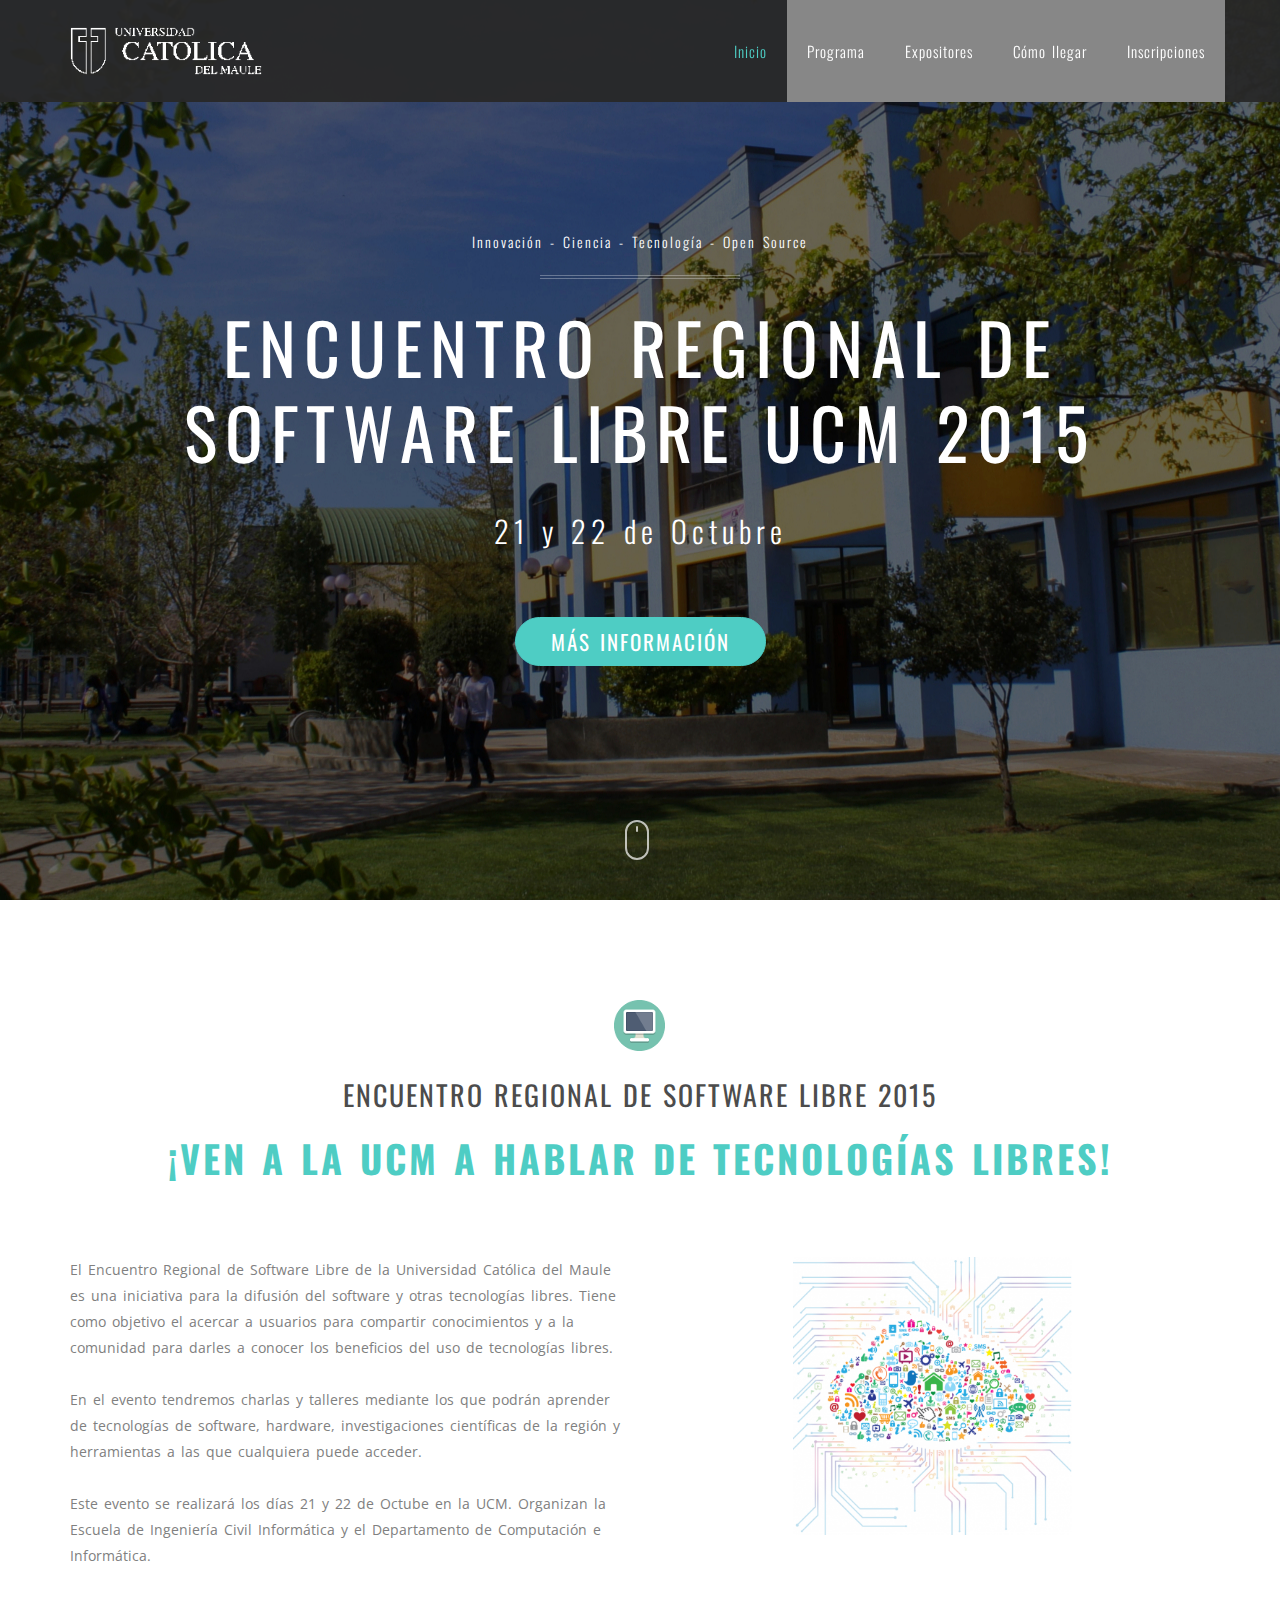
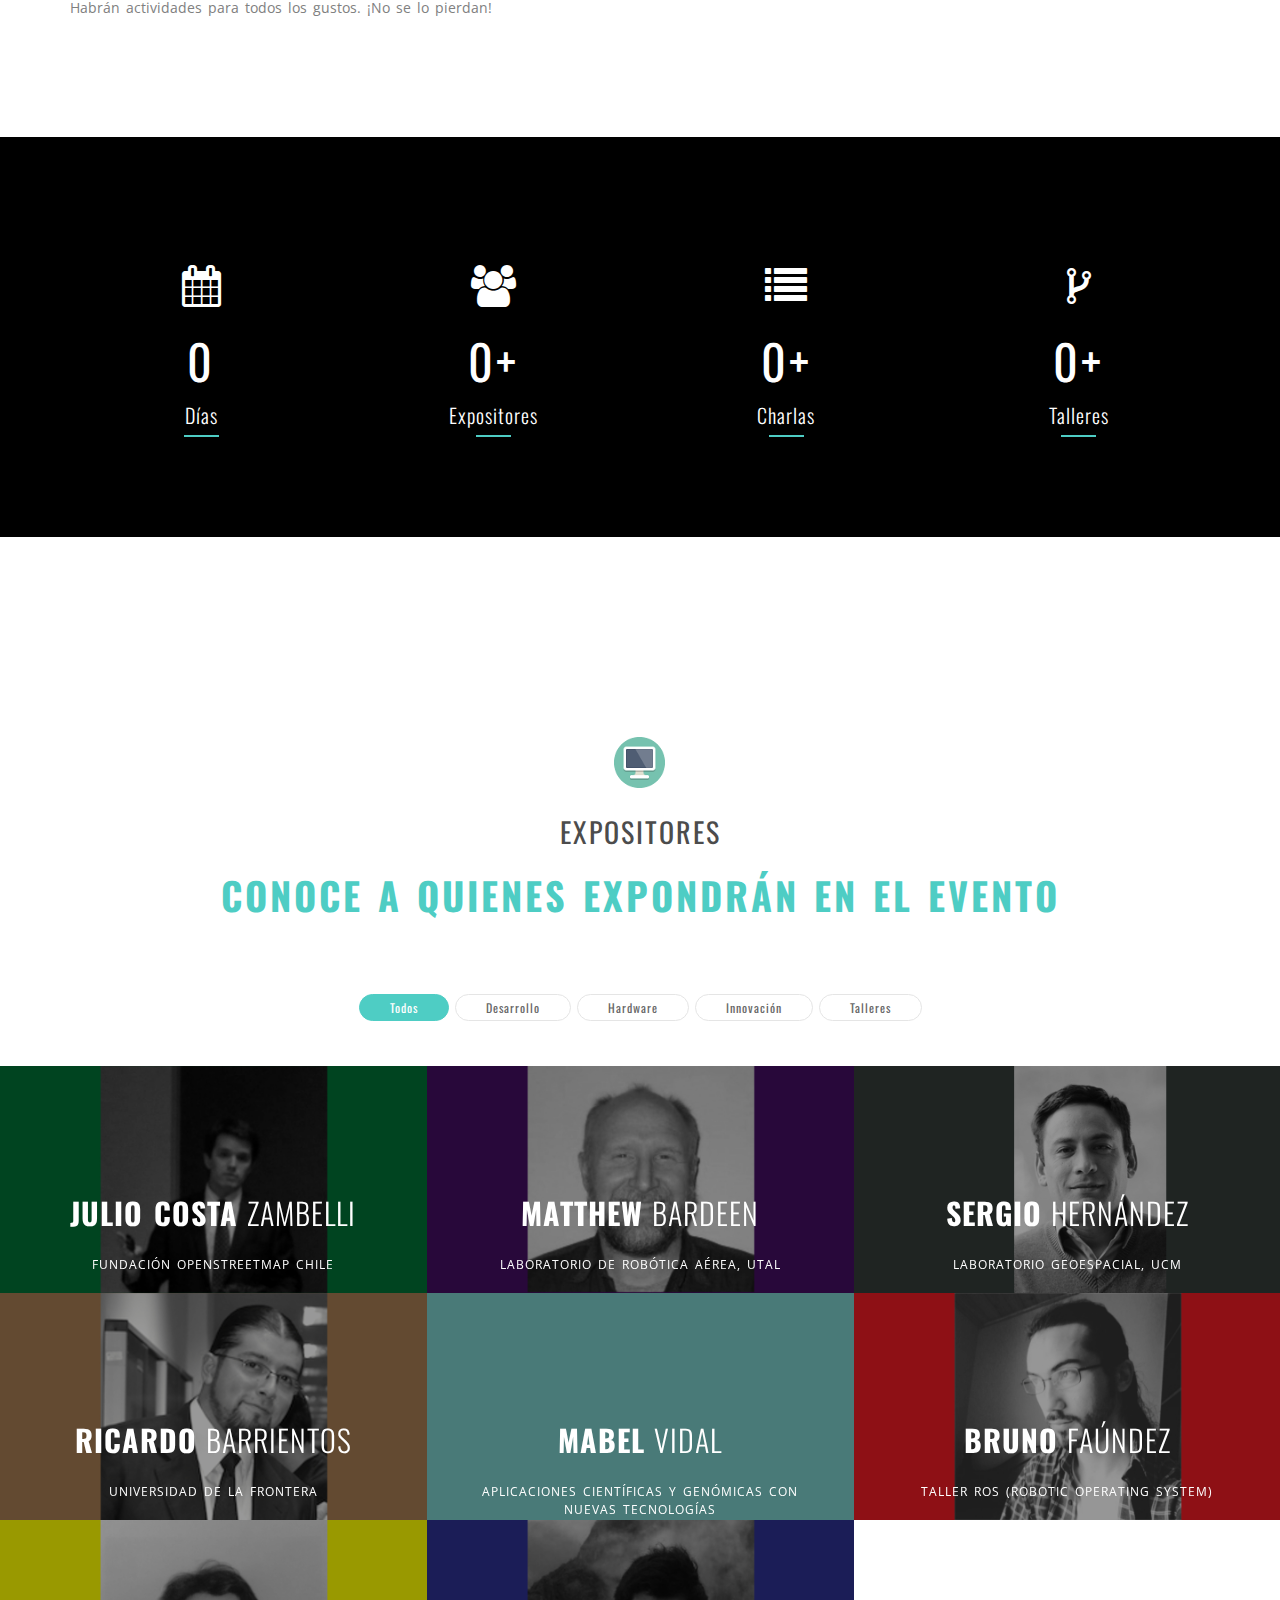
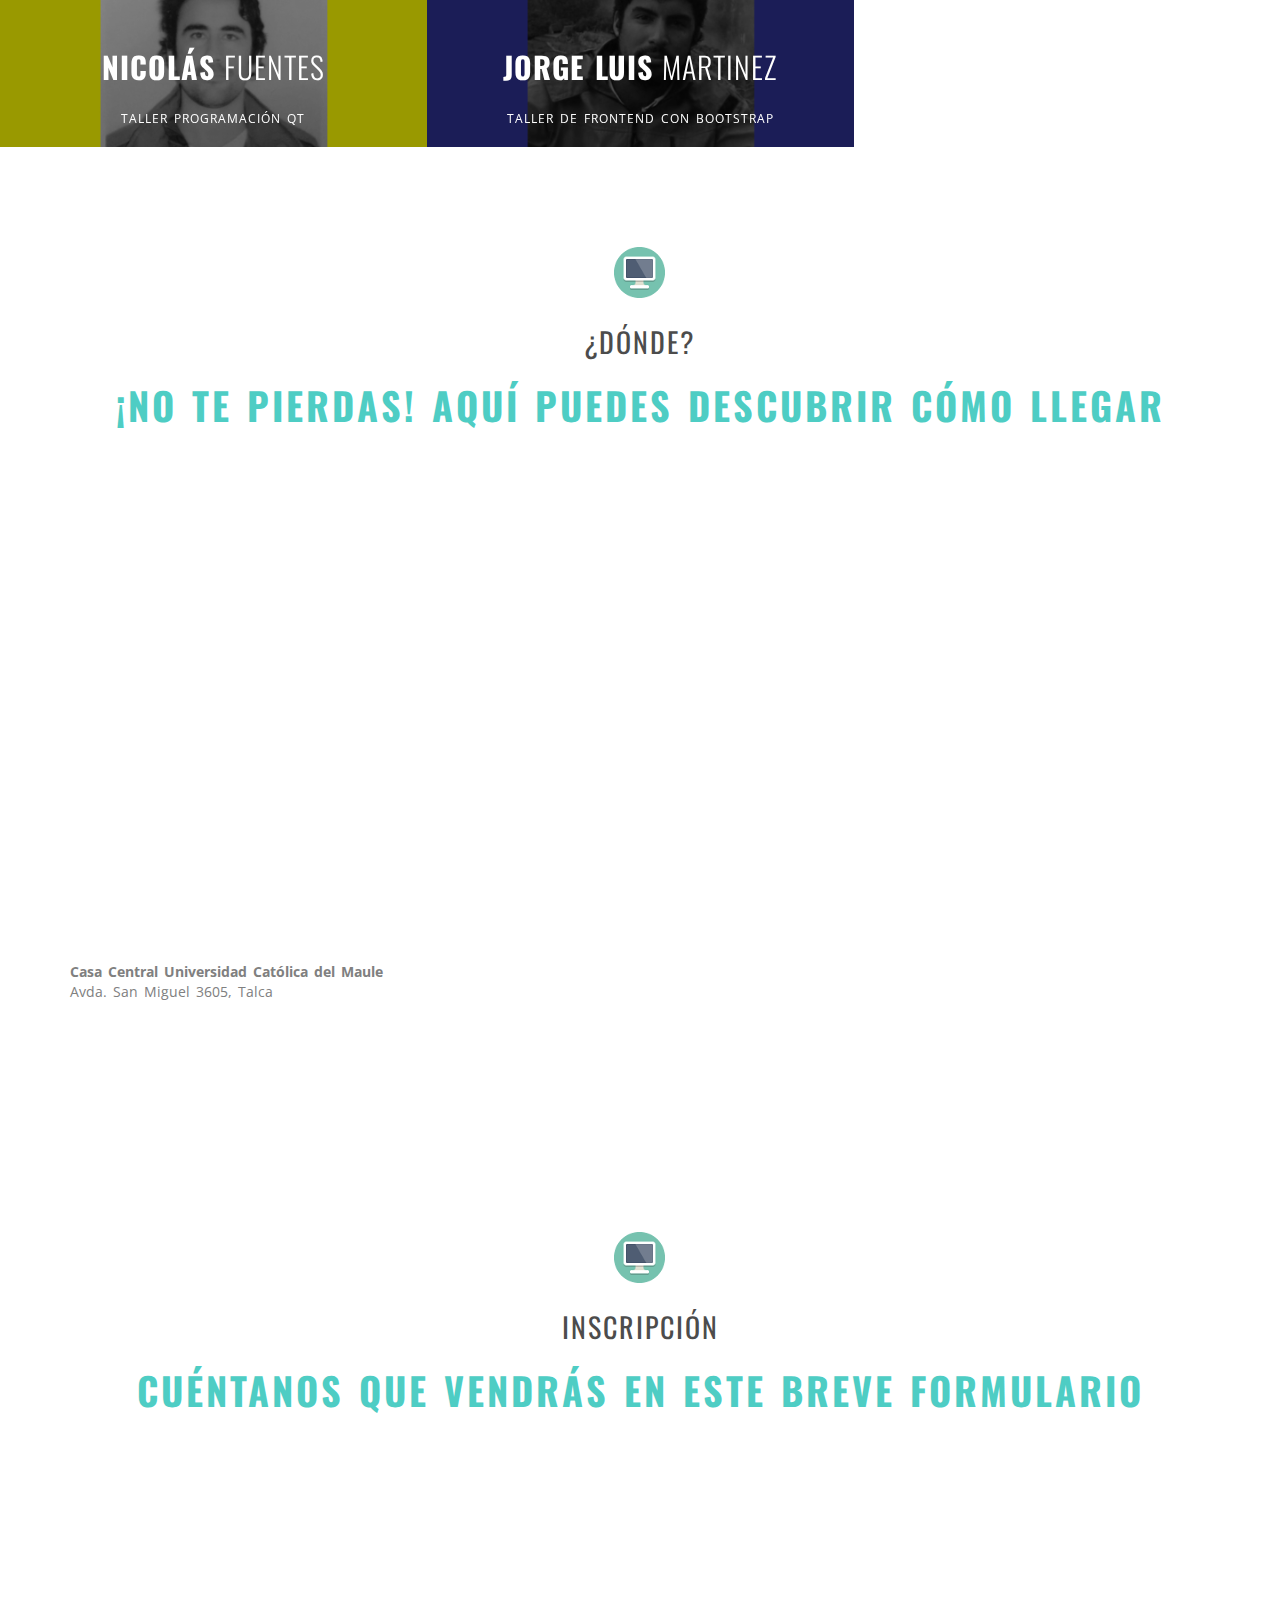
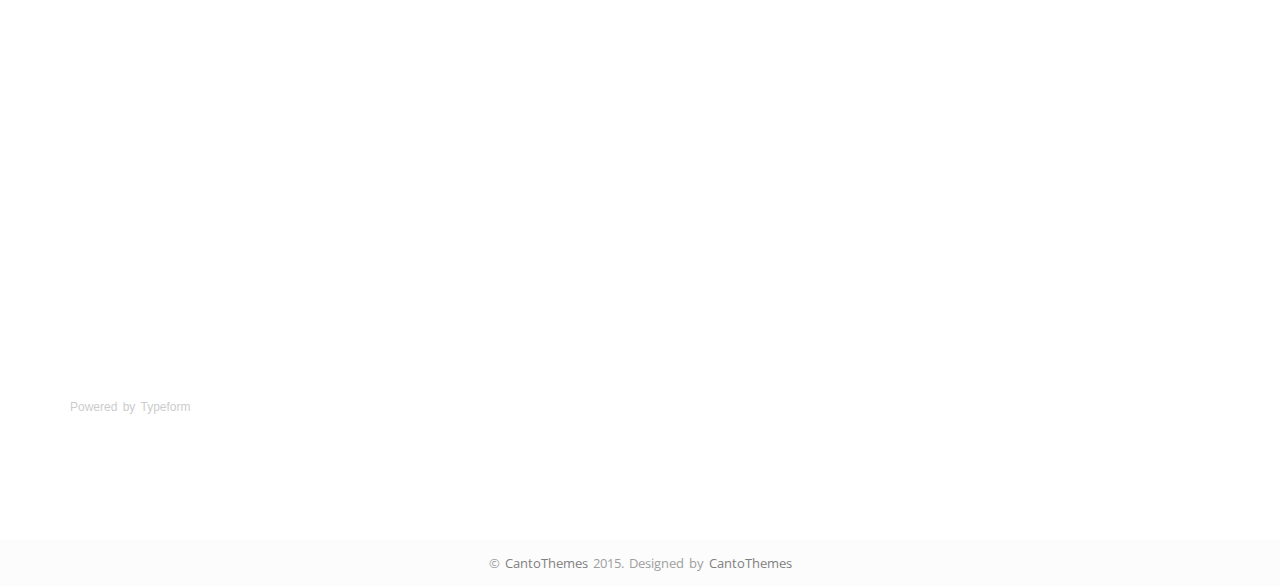
==== commit 9ce9cb2e: "Minor fix." ====
--- a/src/index.html
+++ b/src/index.html
@@ -111,14 +111,14 @@
 					<div class="col-md-3">
 						<div class="funfact">
 							<div class="st-funfact-icon"><i class="fa fa-users"></i></div>
-							<div class="st-funfact-counter" ><span class="st-ff-count" data-from="0" data-to="7" data-runit="1">0</span>+</div>
+							<div class="st-funfact-counter" ><span class="st-ff-count" data-from="0" data-to="8" data-runit="1">0</span>+</div>
 							<strong class="funfact-title">Expositores</strong>
 						</div>
 					</div>
 					<div class="col-md-3">
 						<div class="funfact">
 							<div class="st-funfact-icon"><i class="fa fa-list"></i></div>
-							<div class="st-funfact-counter" ><span class="st-ff-count" data-from="0" data-to="4" data-runit="1">0</span>+</div>
+							<div class="st-funfact-counter" ><span class="st-ff-count" data-from="0" data-to="5" data-runit="1">0</span>+</div>
 							<strong class="funfact-title">Charlas</strong>
 						</div>
 					</div>
@@ -245,6 +245,14 @@
 										<a href="http://www.ribarrie.cl/" target="_blank" class="btn btn-main"><i class="fa fa-link"></i> Más información</a>
 									</figcaption>
 								</figure>
+								<figure class="portfolio-item" data-groups='["programming"]' >
+									<img src="photos/portfolio8.jpg" alt="" />
+									<figcaption>
+										<h2><span>Mabel</span> Vidal</h2>
+										<p>Aplicaciones científicas y genómicas con nuevas tecnologías</p>
+										<a href="#" target="_blank" class="btn btn-main"><i class="fa fa-link"></i> Más información</a>
+									</figcaption>
+								</figure>
 								<figure class="portfolio-item" data-groups='["workshops"]'>
 									<img src="photos/exp_bruno.jpg" alt="" />
 									<figcaption>
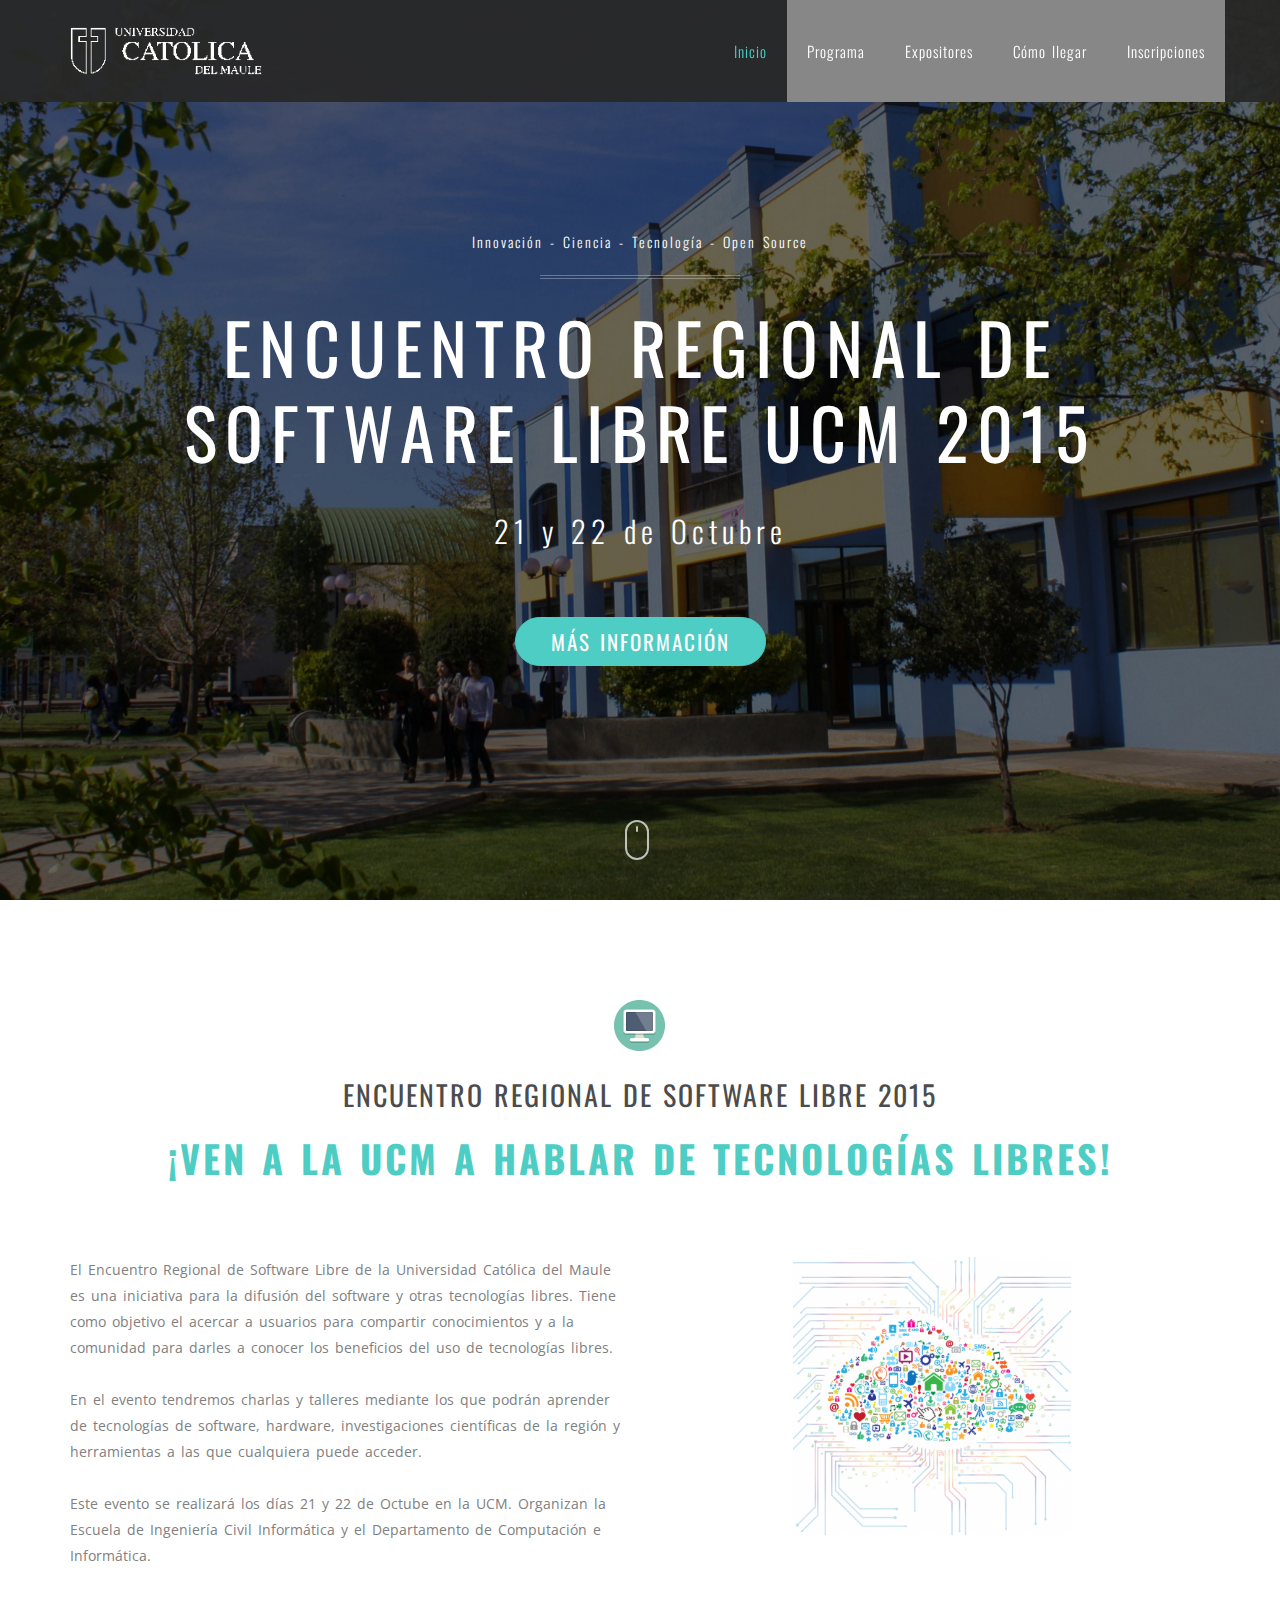
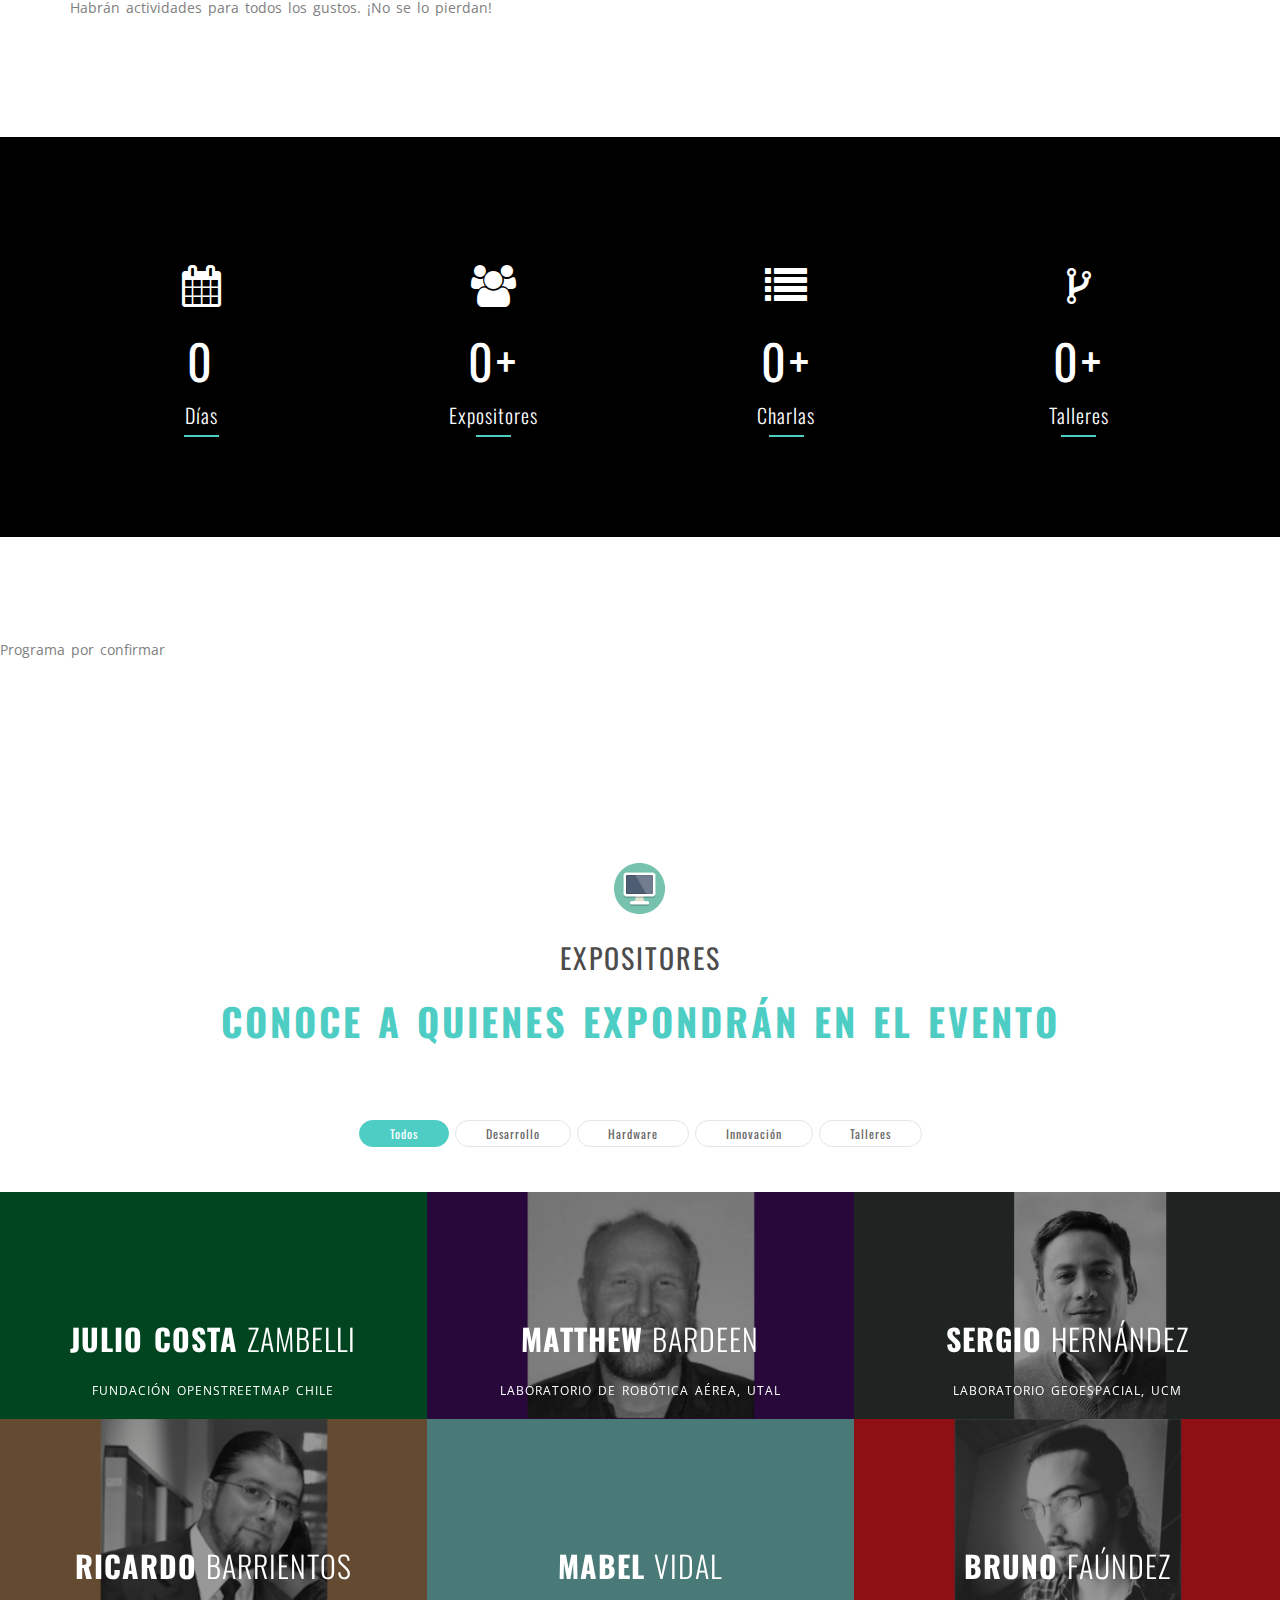
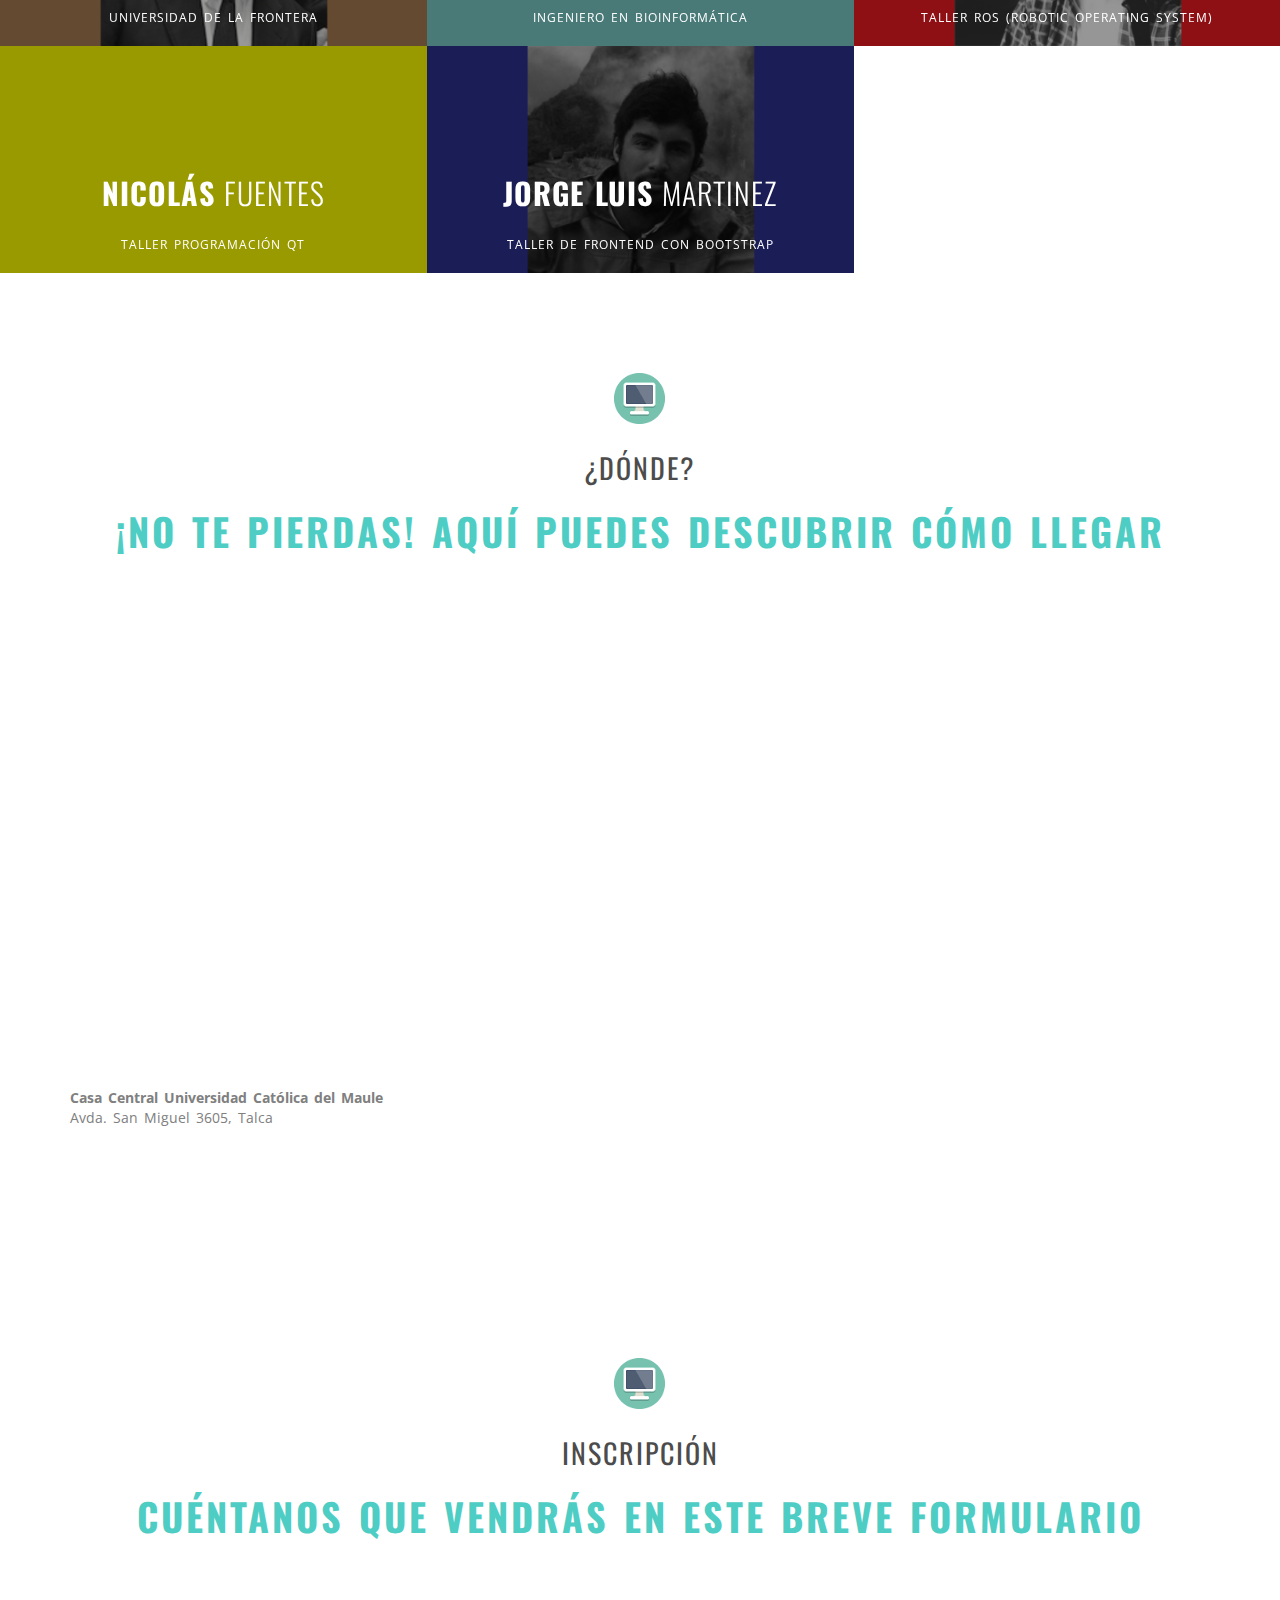
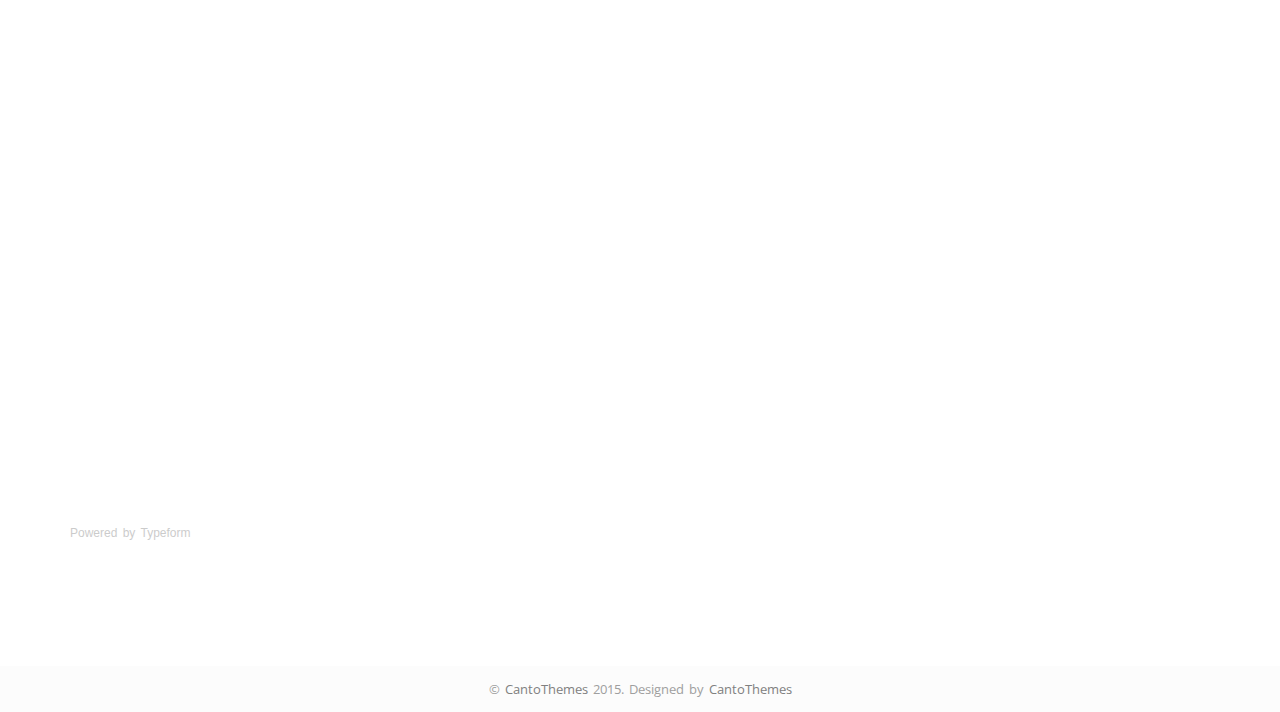
==== commit 10821be7: "expositores" ====
--- a/src/index.html
+++ b/src/index.html
@@ -111,14 +111,14 @@
 					<div class="col-md-3">
 						<div class="funfact">
 							<div class="st-funfact-icon"><i class="fa fa-users"></i></div>
-							<div class="st-funfact-counter" ><span class="st-ff-count" data-from="0" data-to="8" data-runit="1">0</span>+</div>
+							<div class="st-funfact-counter" ><span class="st-ff-count" data-from="0" data-to="7" data-runit="1">0</span>+</div>
 							<strong class="funfact-title">Expositores</strong>
 						</div>
 					</div>
 					<div class="col-md-3">
 						<div class="funfact">
 							<div class="st-funfact-icon"><i class="fa fa-list"></i></div>
-							<div class="st-funfact-counter" ><span class="st-ff-count" data-from="0" data-to="5" data-runit="1">0</span>+</div>
+							<div class="st-funfact-counter" ><span class="st-ff-count" data-from="0" data-to="4" data-runit="1">0</span>+</div>
 							<strong class="funfact-title">Charlas</strong>
 						</div>
 					</div>
@@ -133,9 +133,10 @@
 			</div>
 		</section>
 
-		<!--
+		
 		<section class="about" id="schedule">
-			<div class="container">
+			Programa por confirmar
+		<!--	<div class="container">
 				<div class="row">
 					<div class="col-md-12">
 						<div class="section-title st-center">
@@ -189,8 +190,9 @@
 					</div>
 				</div>
 			</div>
-		</section>
-		-->
+			-->
+		</section>
+		
 		<section class="portfolio" id="expositors">
 			<section class="portfolio" id="portfolio">
 				<div class="container-fluid ">
@@ -214,7 +216,7 @@
 
 							<div class="grid">
 								<figure class="portfolio-item" data-groups='["programming"]' >
-									<img src="photos/exp_julio.jpg" alt="" />
+									<img src="photos/portfolio.jpg" alt="" />
 									<figcaption>
 										<h2><span>Julio Costa</span> Zambelli</h2>
 										<p>Fundación OpenStreetMap Chile</p>
@@ -245,11 +247,11 @@
 										<a href="http://www.ribarrie.cl/" target="_blank" class="btn btn-main"><i class="fa fa-link"></i> Más información</a>
 									</figcaption>
 								</figure>
-								<figure class="portfolio-item" data-groups='["programming"]' >
+								<figure class="portfolio-item" data-groups='["research"]'>
 									<img src="photos/portfolio8.jpg" alt="" />
 									<figcaption>
 										<h2><span>Mabel</span> Vidal</h2>
-										<p>Aplicaciones científicas y genómicas con nuevas tecnologías</p>
+										<p>Ingeniero en Bioinformática</p>
 										<a href="#" target="_blank" class="btn btn-main"><i class="fa fa-link"></i> Más información</a>
 									</figcaption>
 								</figure>
@@ -262,7 +264,7 @@
 									</figcaption>
 								</figure>
 							 	<figure class="portfolio-item" data-groups='["workshops"]'  >
-									<img src="photos/exp_nico.jpg" alt="" />
+									<img src="photos/portfolio6.jpg" alt="" />
 									<figcaption>
 										<h2><span>Nicolás</span> Fuentes</h2>
 										<p>Taller Programación QT</p>
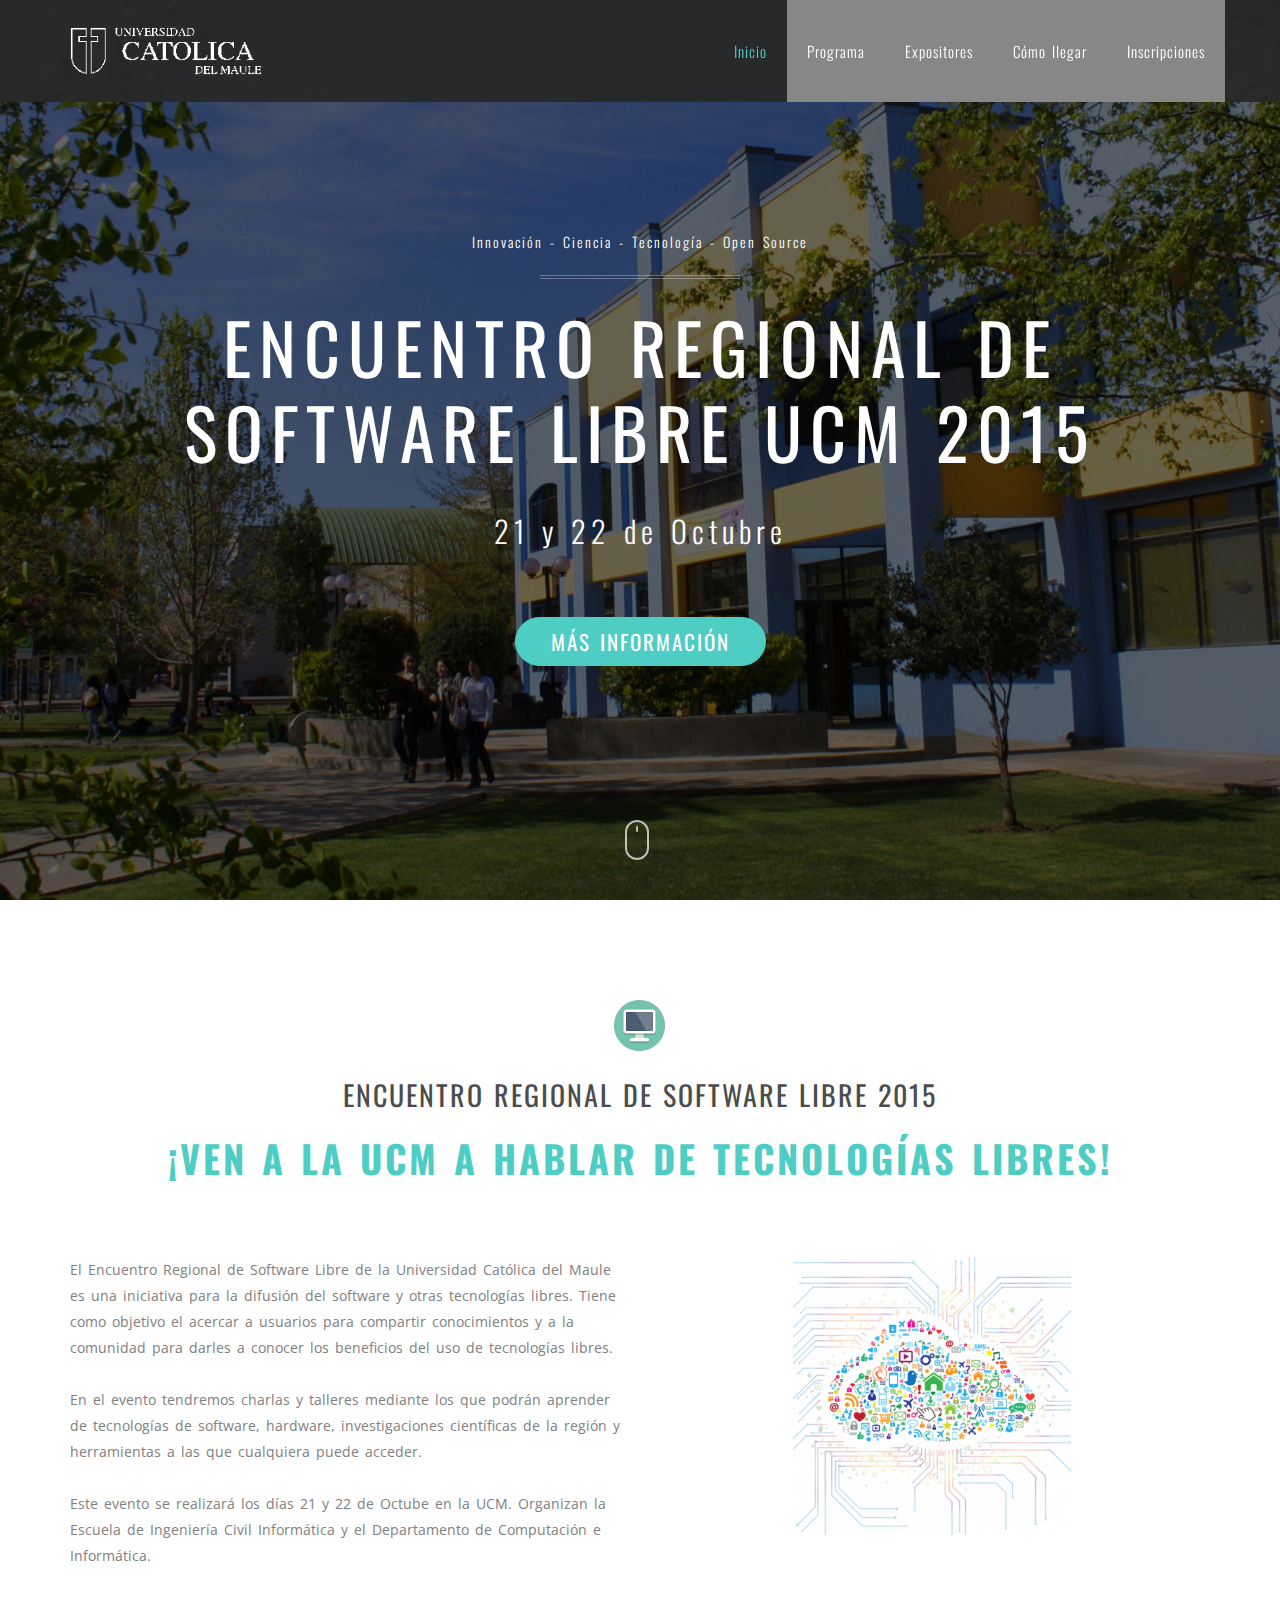
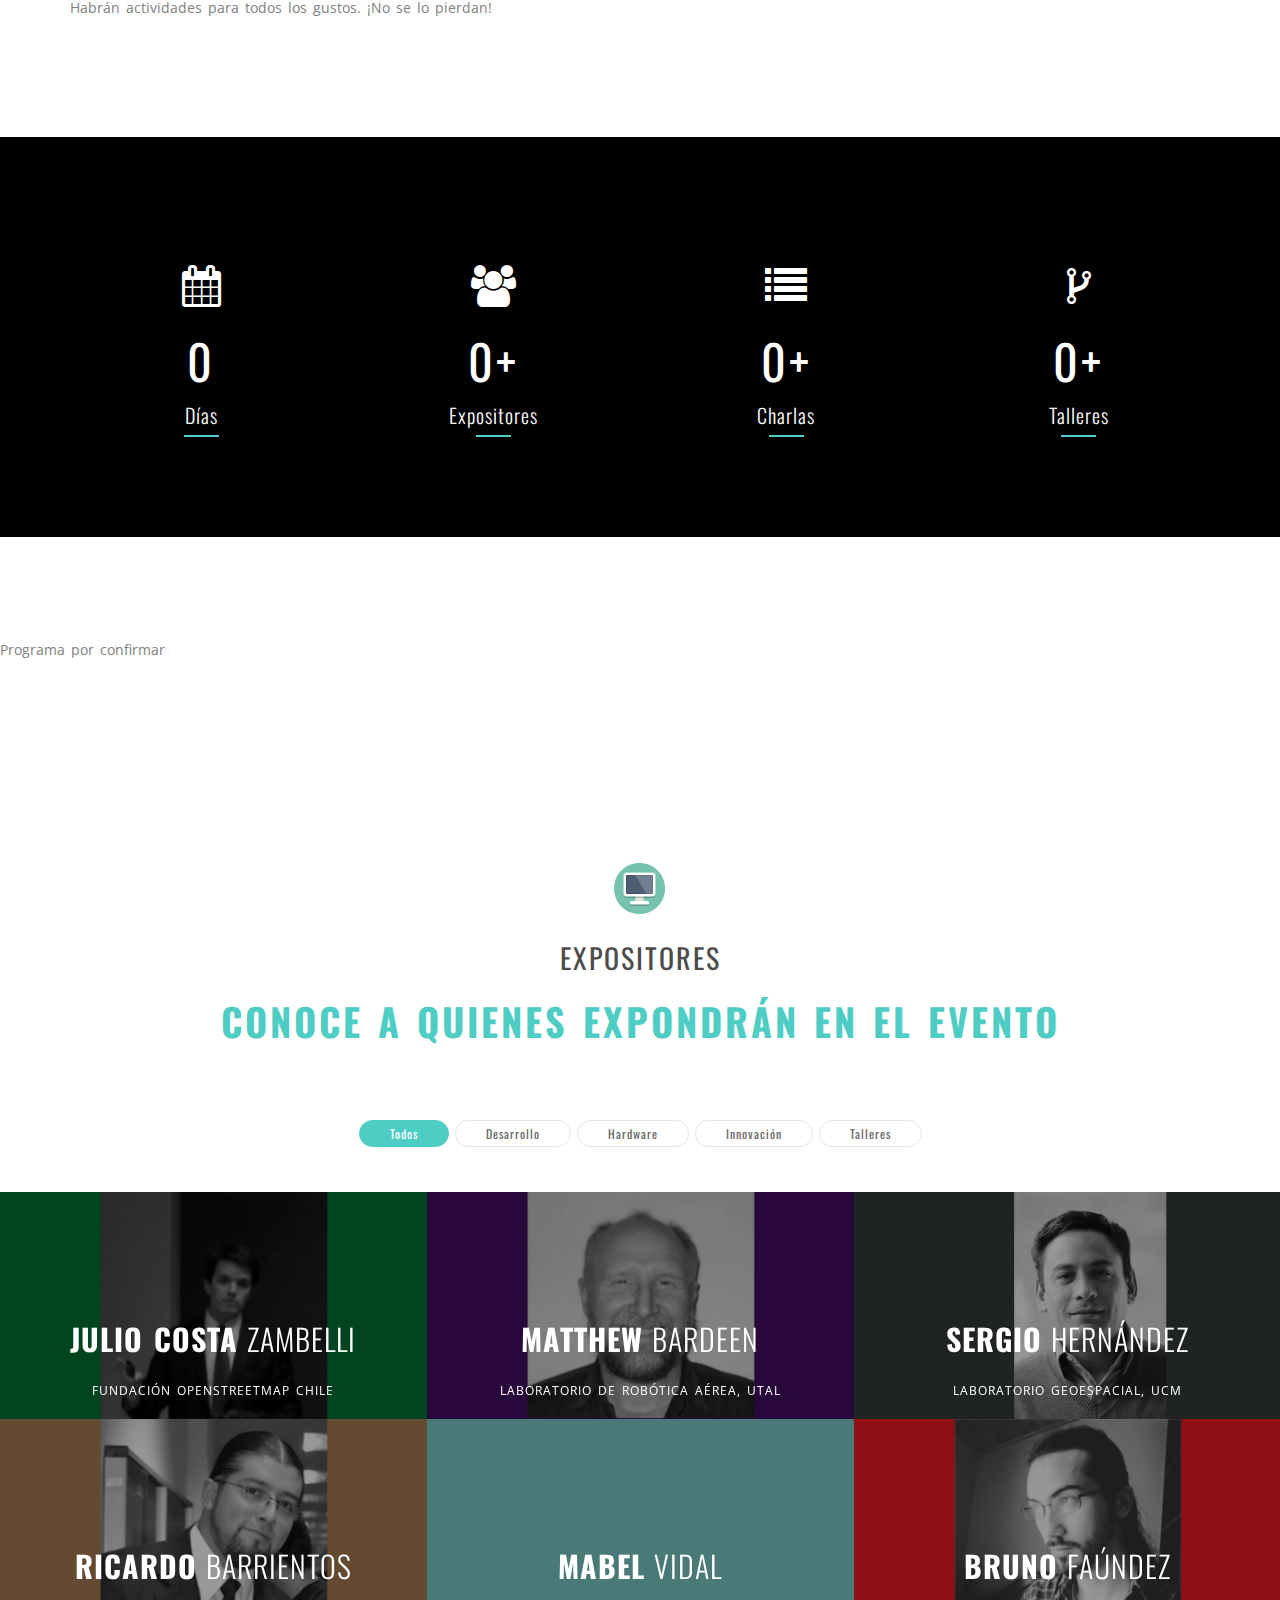
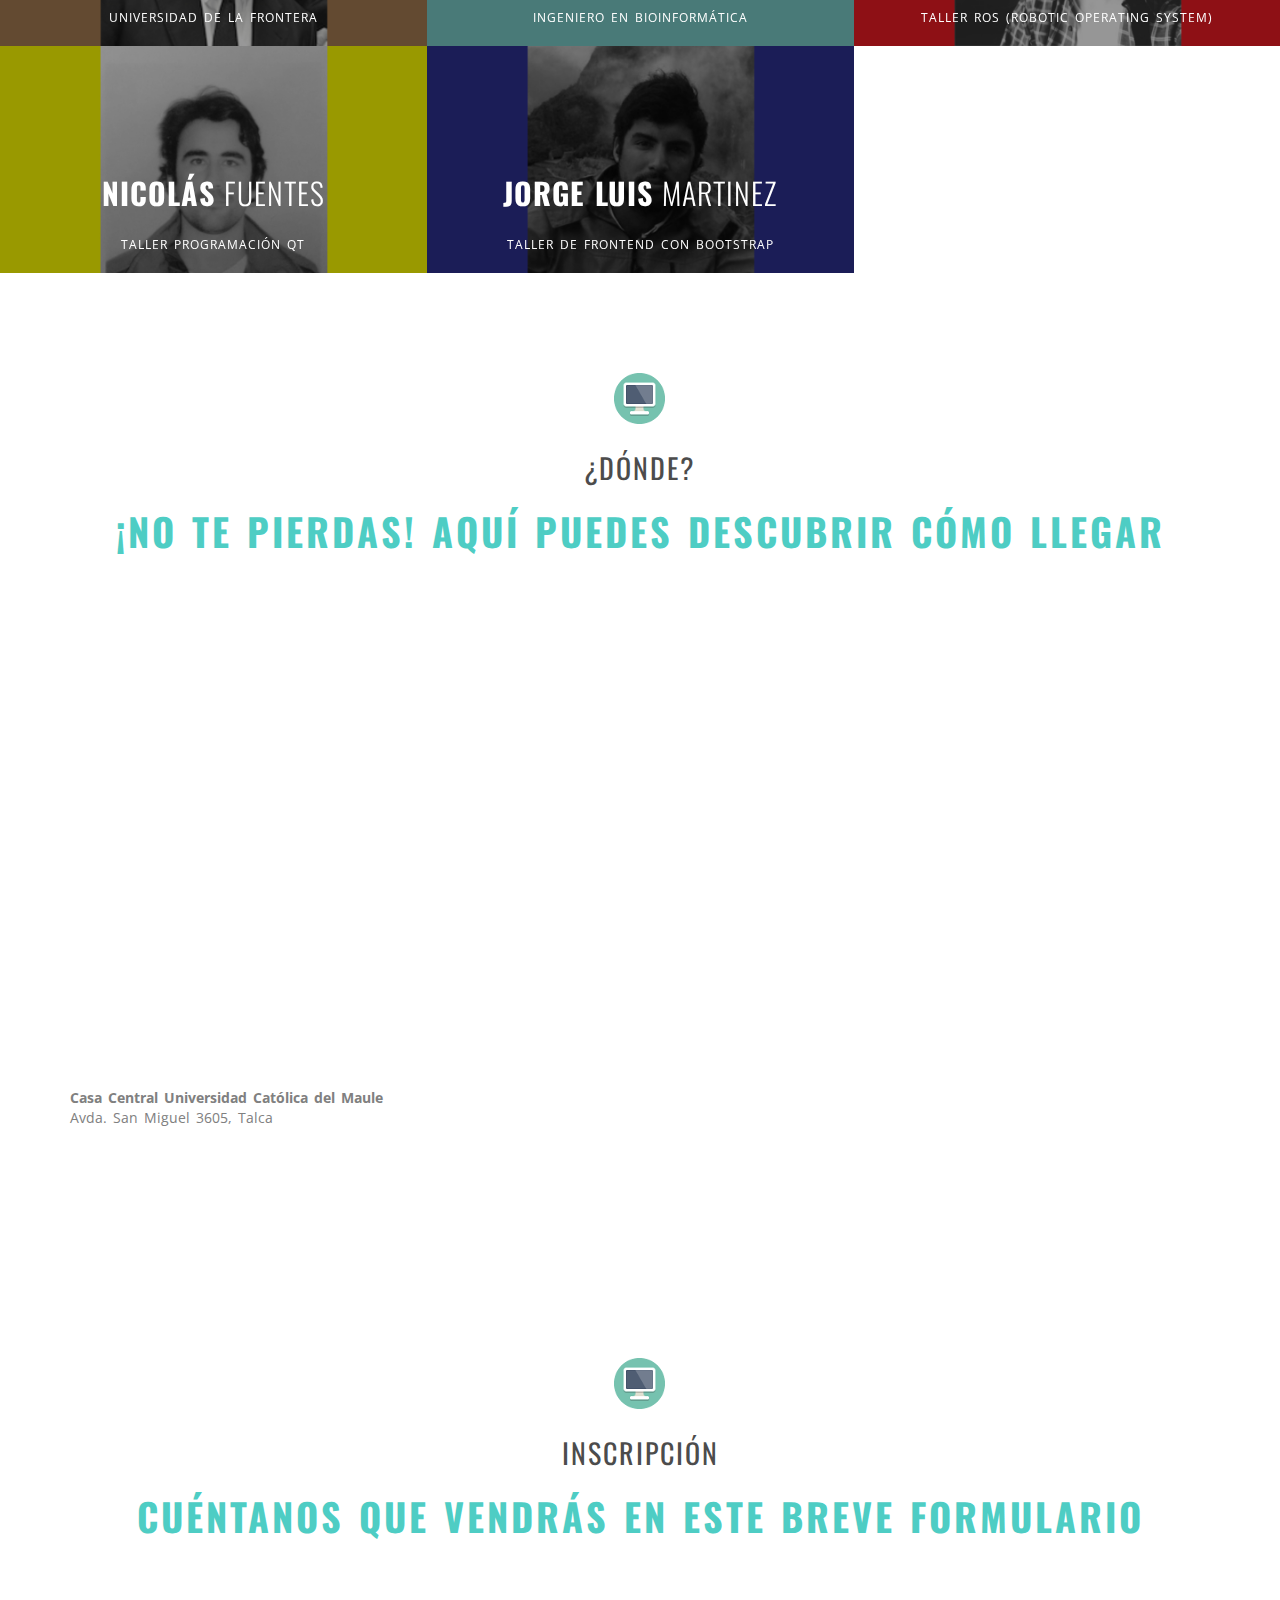
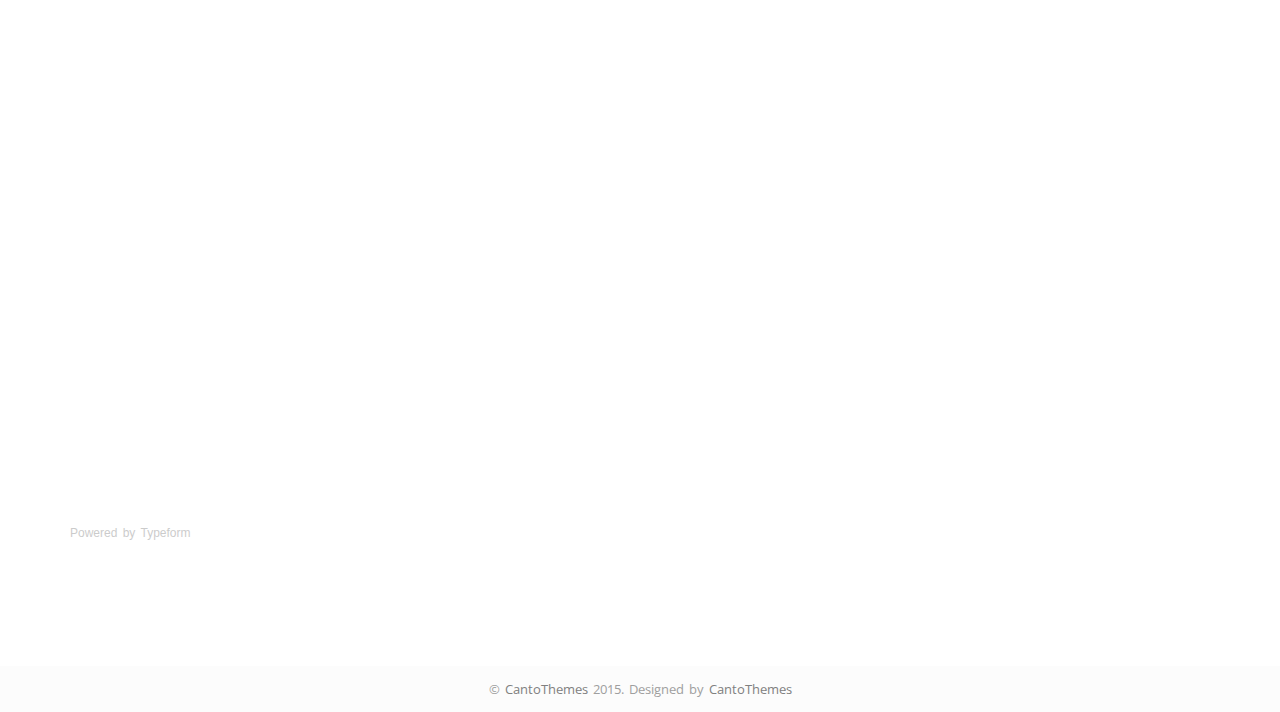
==== commit 77c864ee: "expositores" ====
--- a/src/index.html
+++ b/src/index.html
@@ -111,14 +111,14 @@
 					<div class="col-md-3">
 						<div class="funfact">
 							<div class="st-funfact-icon"><i class="fa fa-users"></i></div>
-							<div class="st-funfact-counter" ><span class="st-ff-count" data-from="0" data-to="7" data-runit="1">0</span>+</div>
+							<div class="st-funfact-counter" ><span class="st-ff-count" data-from="0" data-to="8" data-runit="1">0</span>+</div>
 							<strong class="funfact-title">Expositores</strong>
 						</div>
 					</div>
 					<div class="col-md-3">
 						<div class="funfact">
 							<div class="st-funfact-icon"><i class="fa fa-list"></i></div>
-							<div class="st-funfact-counter" ><span class="st-ff-count" data-from="0" data-to="4" data-runit="1">0</span>+</div>
+							<div class="st-funfact-counter" ><span class="st-ff-count" data-from="0" data-to="5" data-runit="1">0</span>+</div>
 							<strong class="funfact-title">Charlas</strong>
 						</div>
 					</div>
@@ -216,7 +216,7 @@
 
 							<div class="grid">
 								<figure class="portfolio-item" data-groups='["programming"]' >
-									<img src="photos/portfolio.jpg" alt="" />
+									<img src="photos/exp_julio.jpg" alt="" />
 									<figcaption>
 										<h2><span>Julio Costa</span> Zambelli</h2>
 										<p>Fundación OpenStreetMap Chile</p>
@@ -247,7 +247,7 @@
 										<a href="http://www.ribarrie.cl/" target="_blank" class="btn btn-main"><i class="fa fa-link"></i> Más información</a>
 									</figcaption>
 								</figure>
-								<figure class="portfolio-item" data-groups='["research"]'>
+								<figure class="portfolio-item" data-groups='["research"]' >
 									<img src="photos/portfolio8.jpg" alt="" />
 									<figcaption>
 										<h2><span>Mabel</span> Vidal</h2>
@@ -264,7 +264,7 @@
 									</figcaption>
 								</figure>
 							 	<figure class="portfolio-item" data-groups='["workshops"]'  >
-									<img src="photos/portfolio6.jpg" alt="" />
+									<img src="photos/exp_nico.jpg" alt="" />
 									<figcaption>
 										<h2><span>Nicolás</span> Fuentes</h2>
 										<p>Taller Programación QT</p>
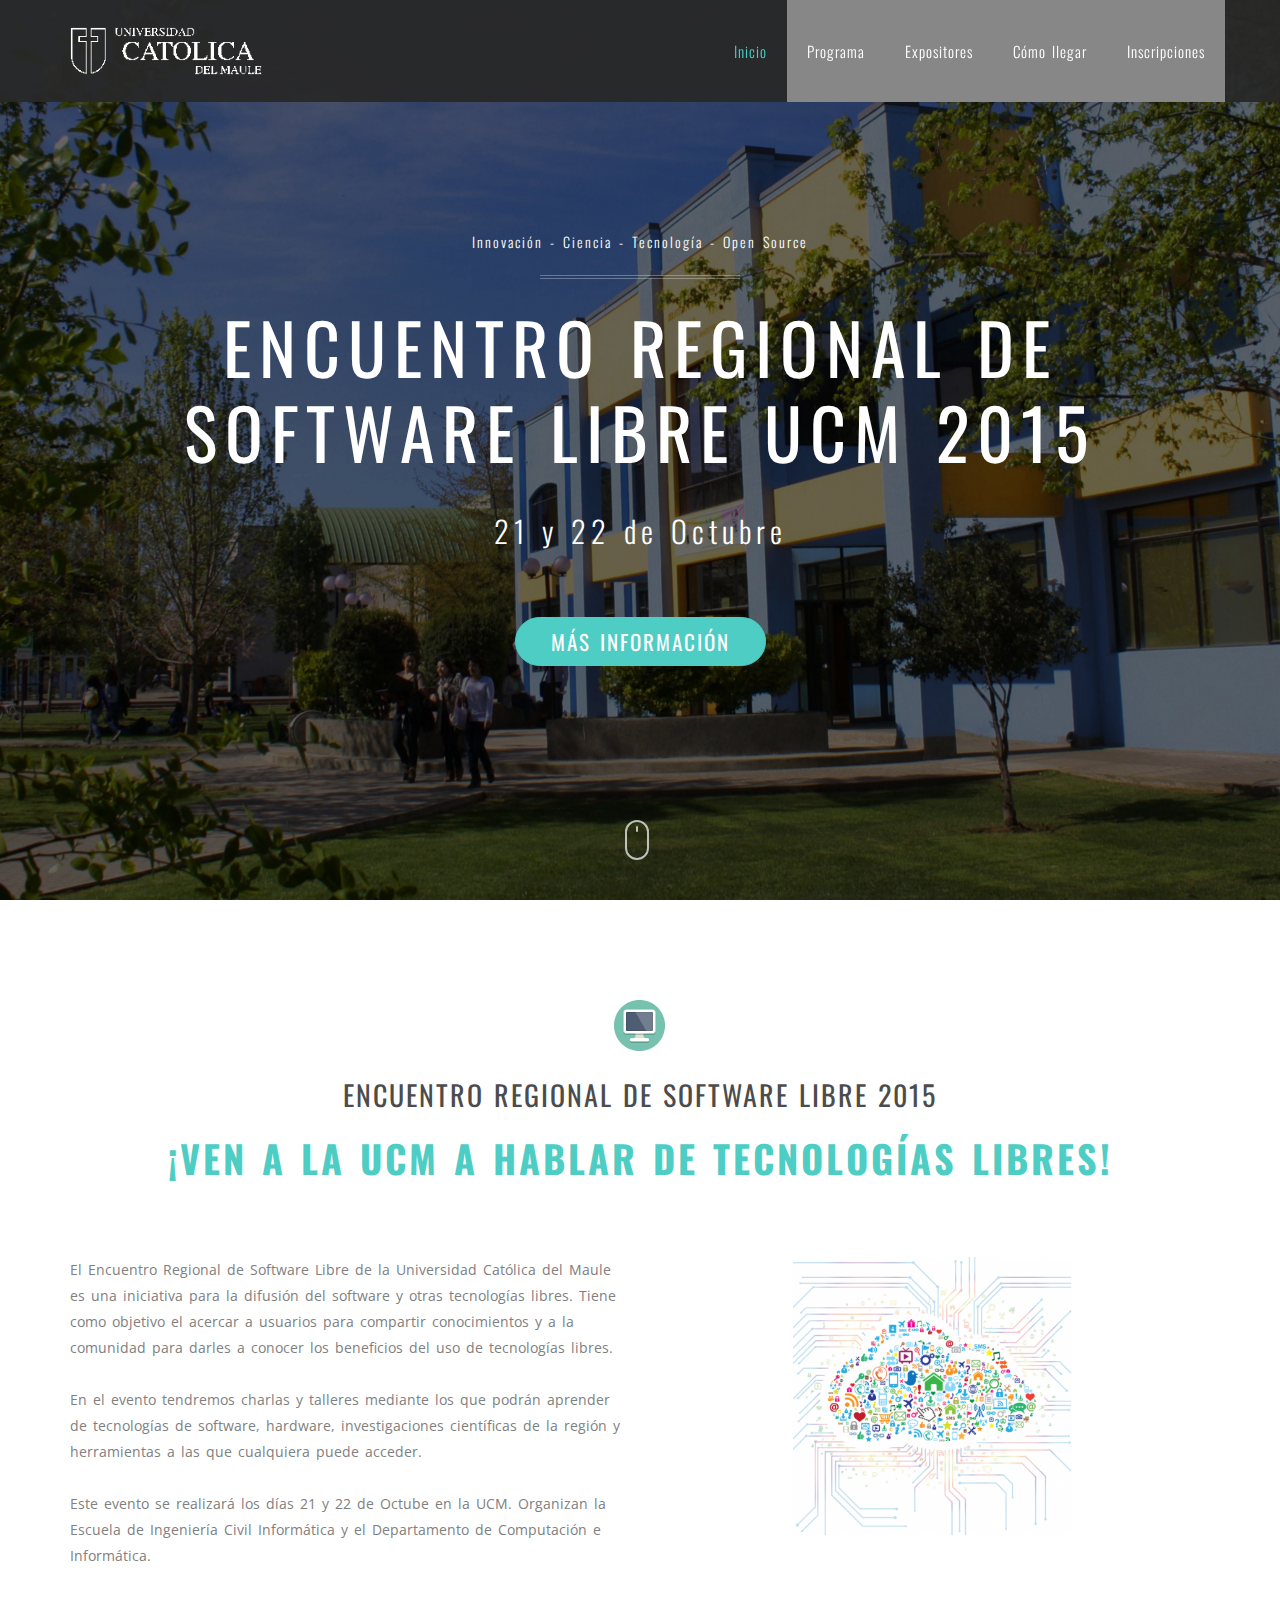
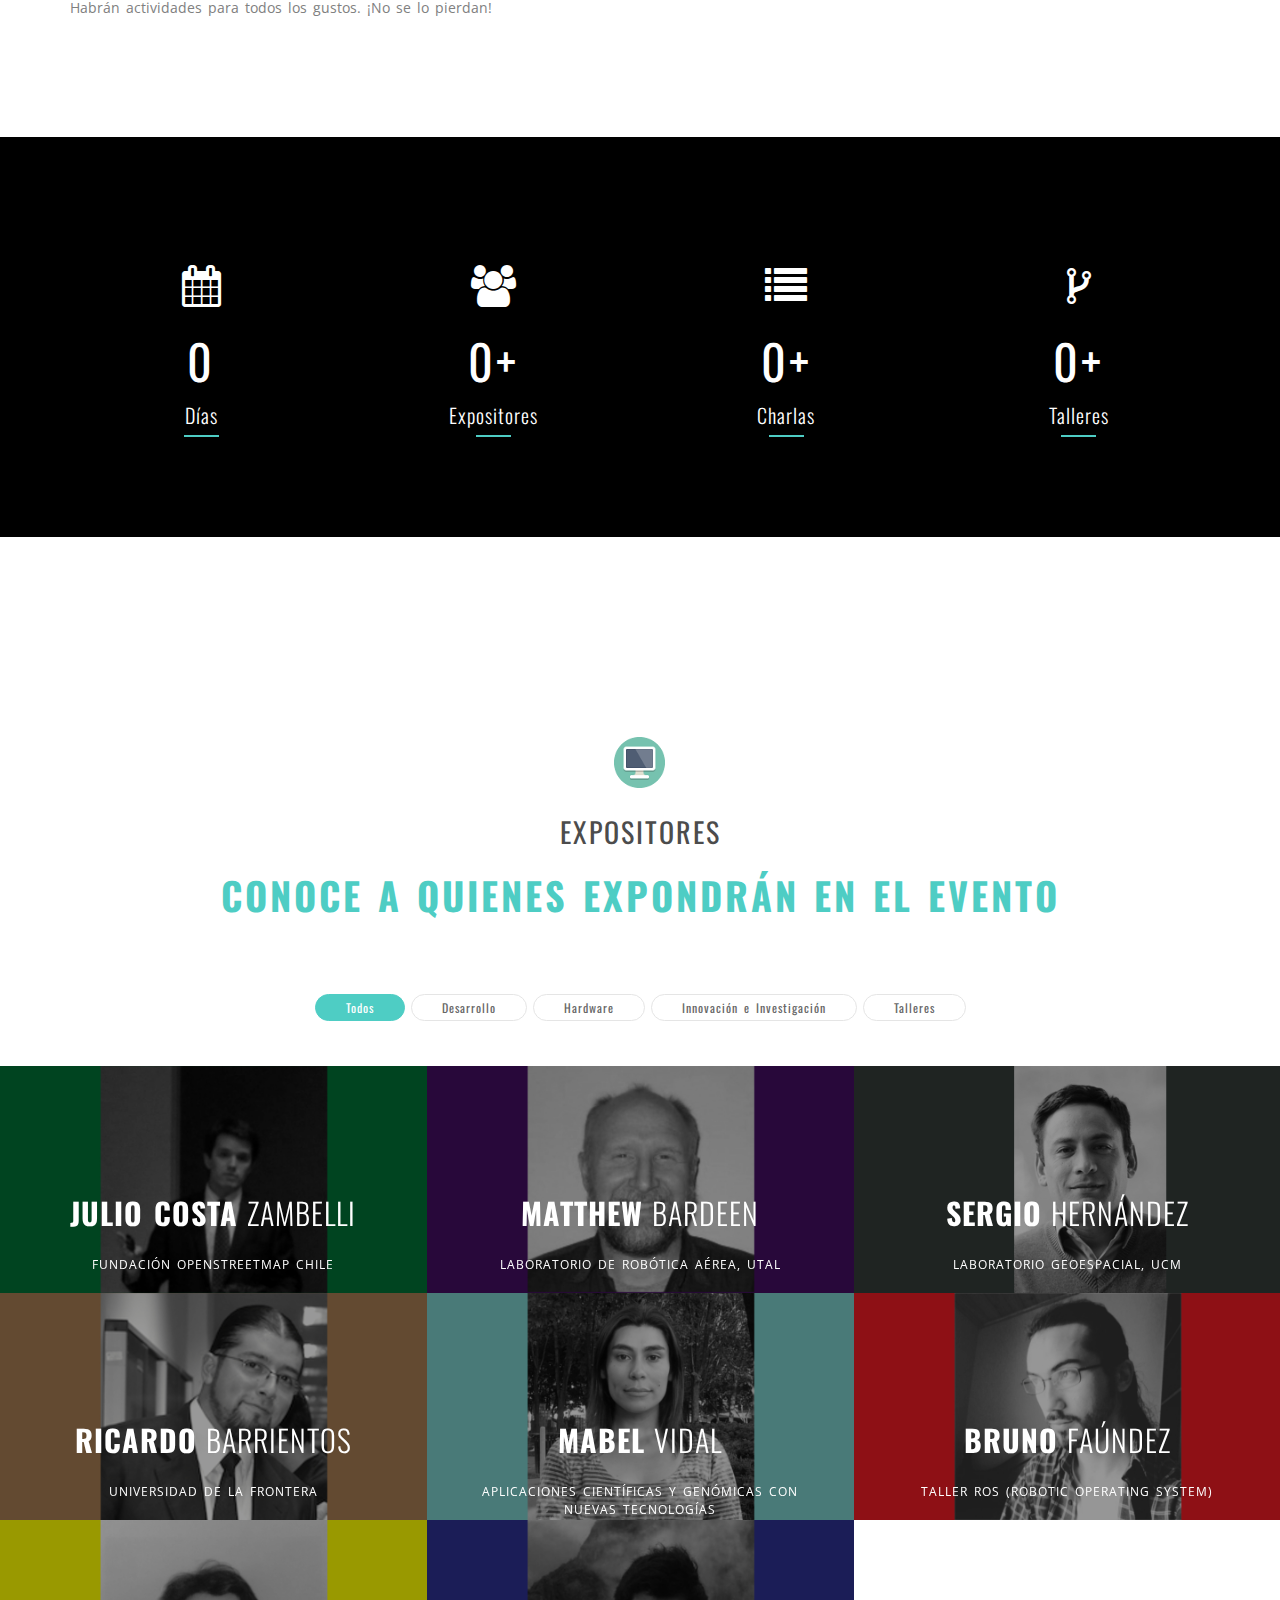
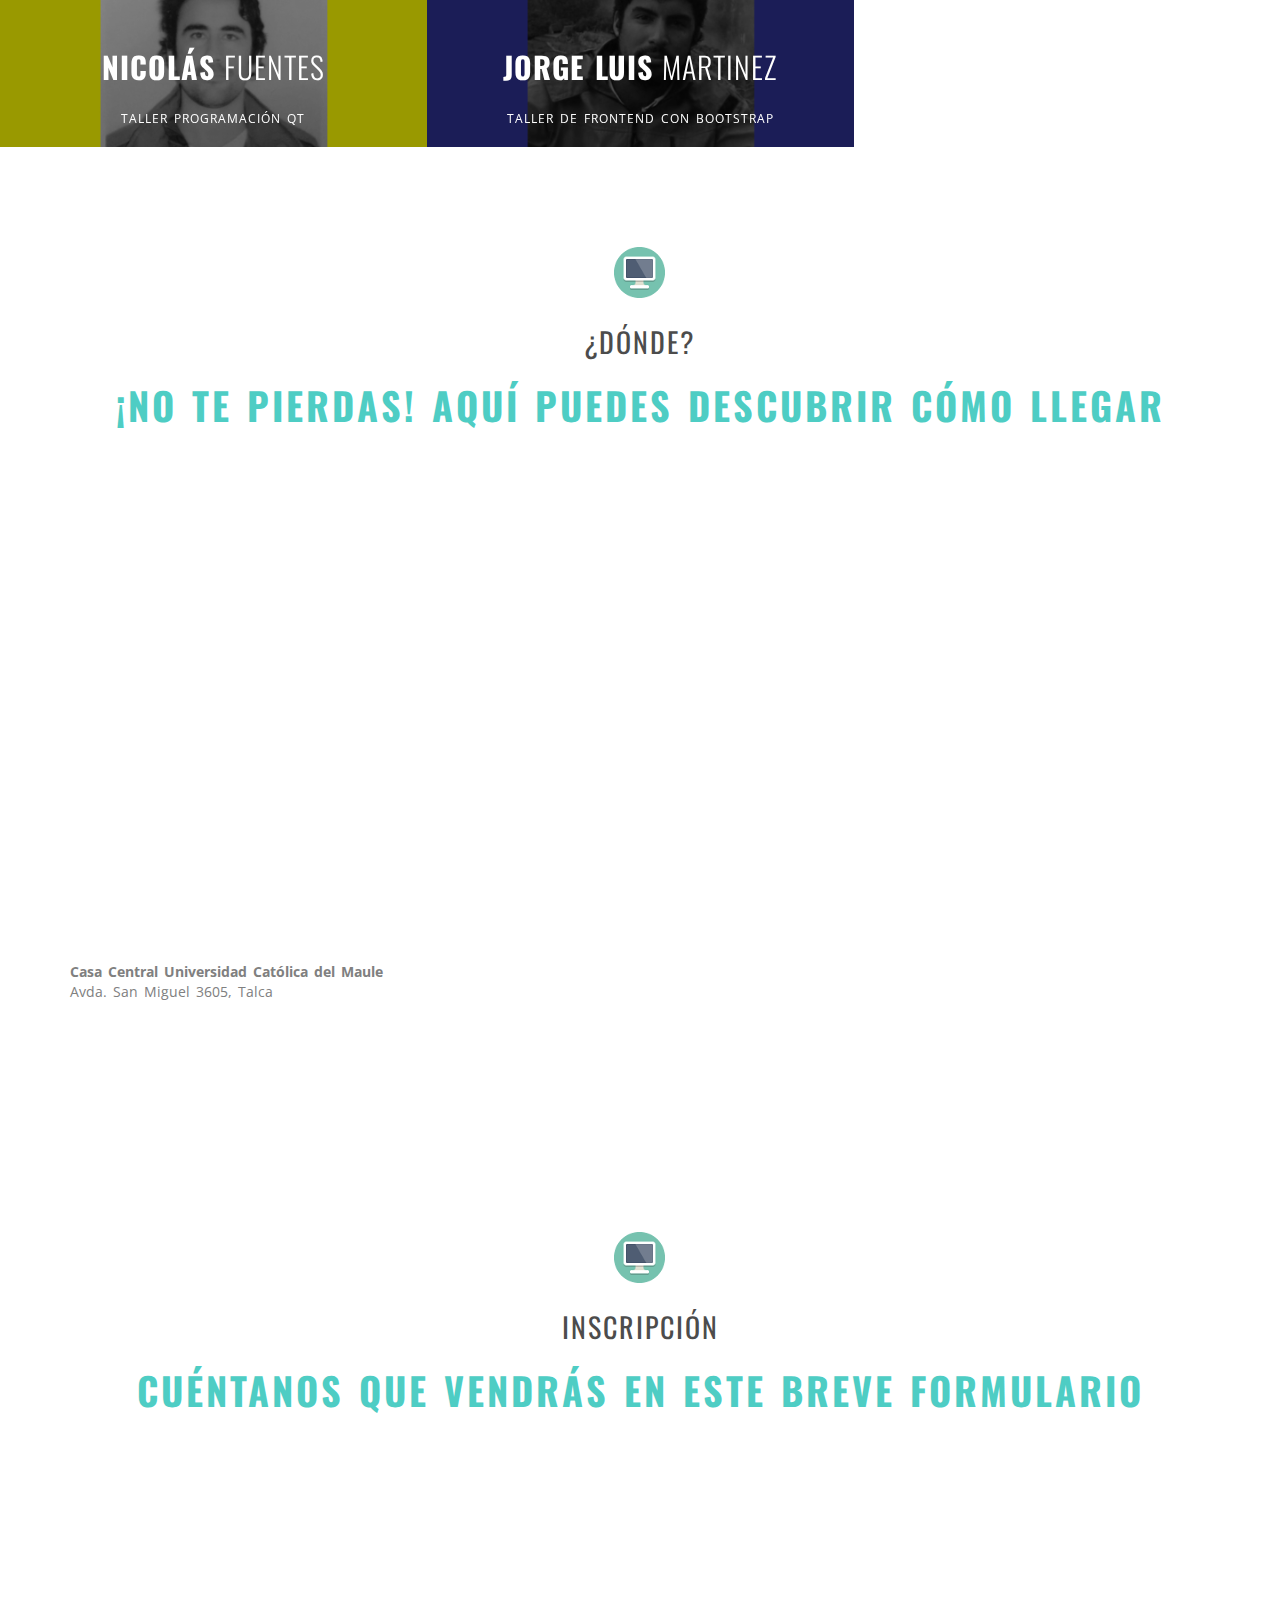
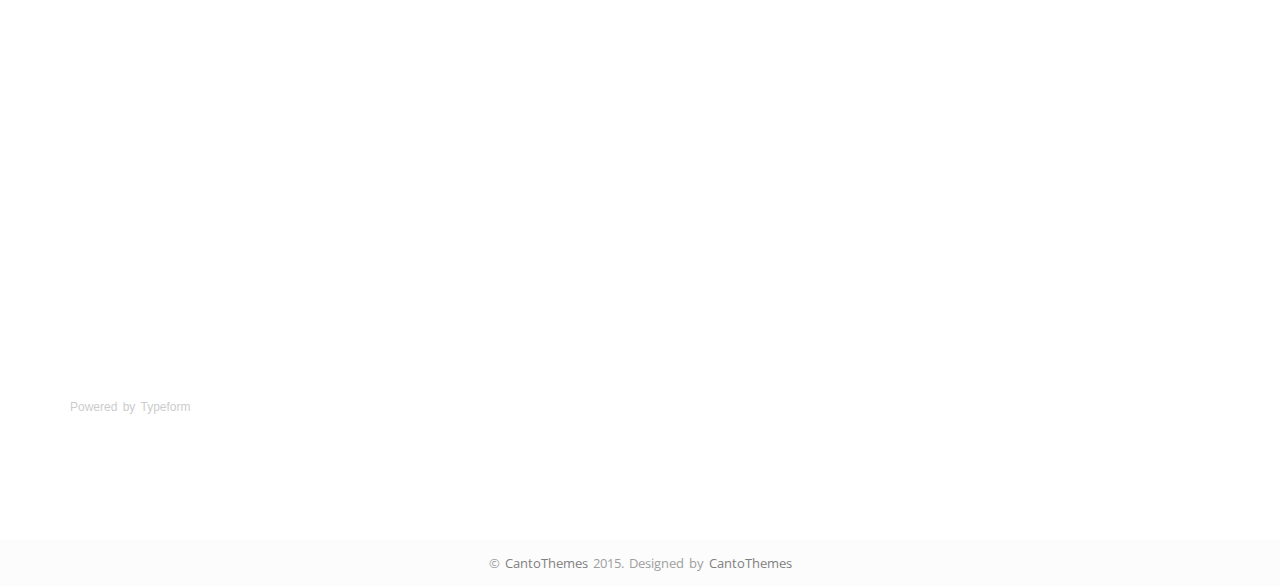
==== commit f9a9a8b9: "Add expositor photo." ====
--- a/src/index.html
+++ b/src/index.html
@@ -133,10 +133,9 @@
 			</div>
 		</section>
 
-		
+		<!--
 		<section class="about" id="schedule">
-			Programa por confirmar
-		<!--	<div class="container">
+			<div class="container">
 				<div class="row">
 					<div class="col-md-12">
 						<div class="section-title st-center">
@@ -190,9 +189,8 @@
 					</div>
 				</div>
 			</div>
-			-->
-		</section>
-		
+		</section>
+		-->
 		<section class="portfolio" id="expositors">
 			<section class="portfolio" id="portfolio">
 				<div class="container-fluid ">
@@ -208,7 +206,7 @@
 									<label class="btn btn-default btn-main"><input type="radio" name="filter" value="all" checked="checked">Todos</label>
 									<label class="btn btn-default"><input type="radio" name="filter" value="programming">Desarrollo</label>
 									<label class="btn btn-default"><input type="radio" name="filter" value="hardware">Hardware</label>
-									<label class="btn btn-default"><input type="radio" name="filter" value="research">Innovación</label>
+									<label class="btn btn-default"><input type="radio" name="filter" value="research">Innovación e Investigación</label>
 									<label class="btn btn-default"><input type="radio" name="filter" value="workshops">Talleres</label>
 								</fieldset>
 								</form><!-- #filter -->
@@ -248,10 +246,10 @@
 									</figcaption>
 								</figure>
 								<figure class="portfolio-item" data-groups='["research"]' >
-									<img src="photos/portfolio8.jpg" alt="" />
+									<img src="photos/exp_mabel.jpg" alt="" />
 									<figcaption>
 										<h2><span>Mabel</span> Vidal</h2>
-										<p>Ingeniero en Bioinformática</p>
+										<p>Aplicaciones científicas y genómicas con nuevas tecnologías</p>
 										<a href="#" target="_blank" class="btn btn-main"><i class="fa fa-link"></i> Más información</a>
 									</figcaption>
 								</figure>
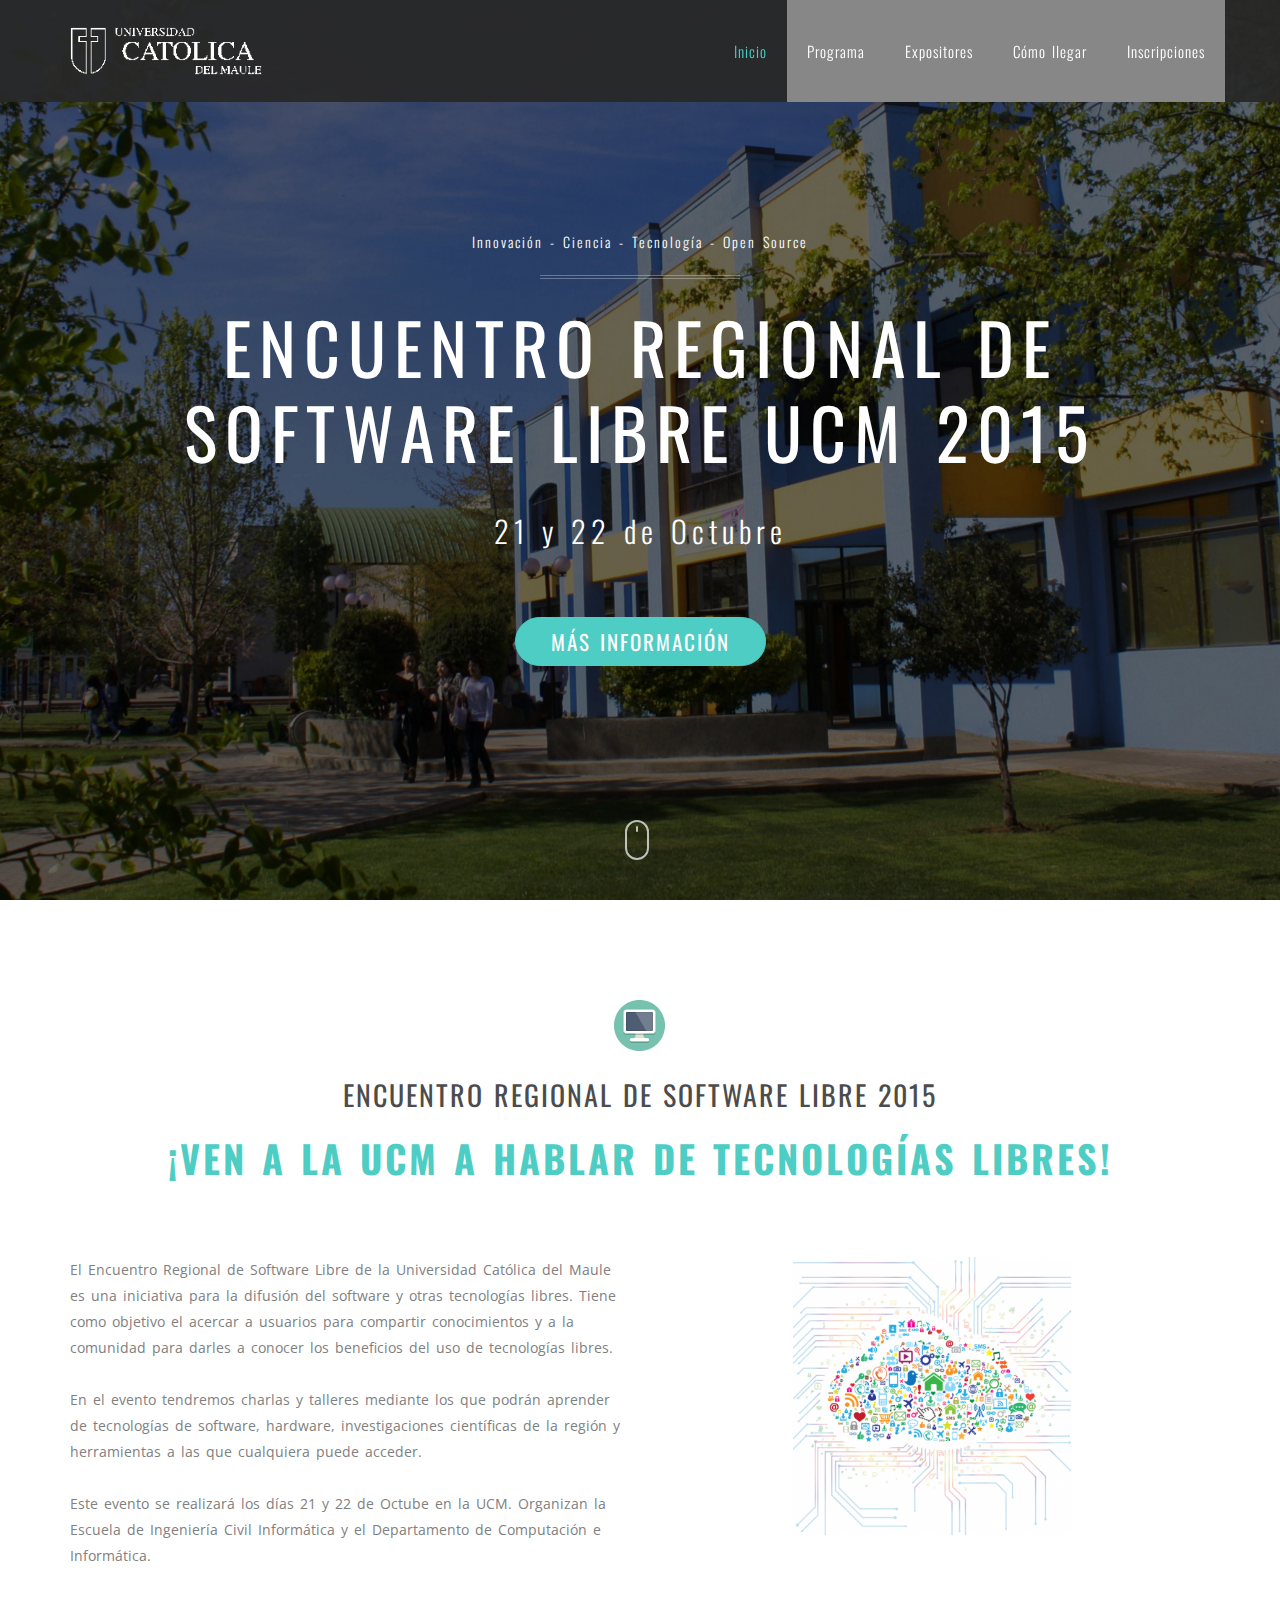
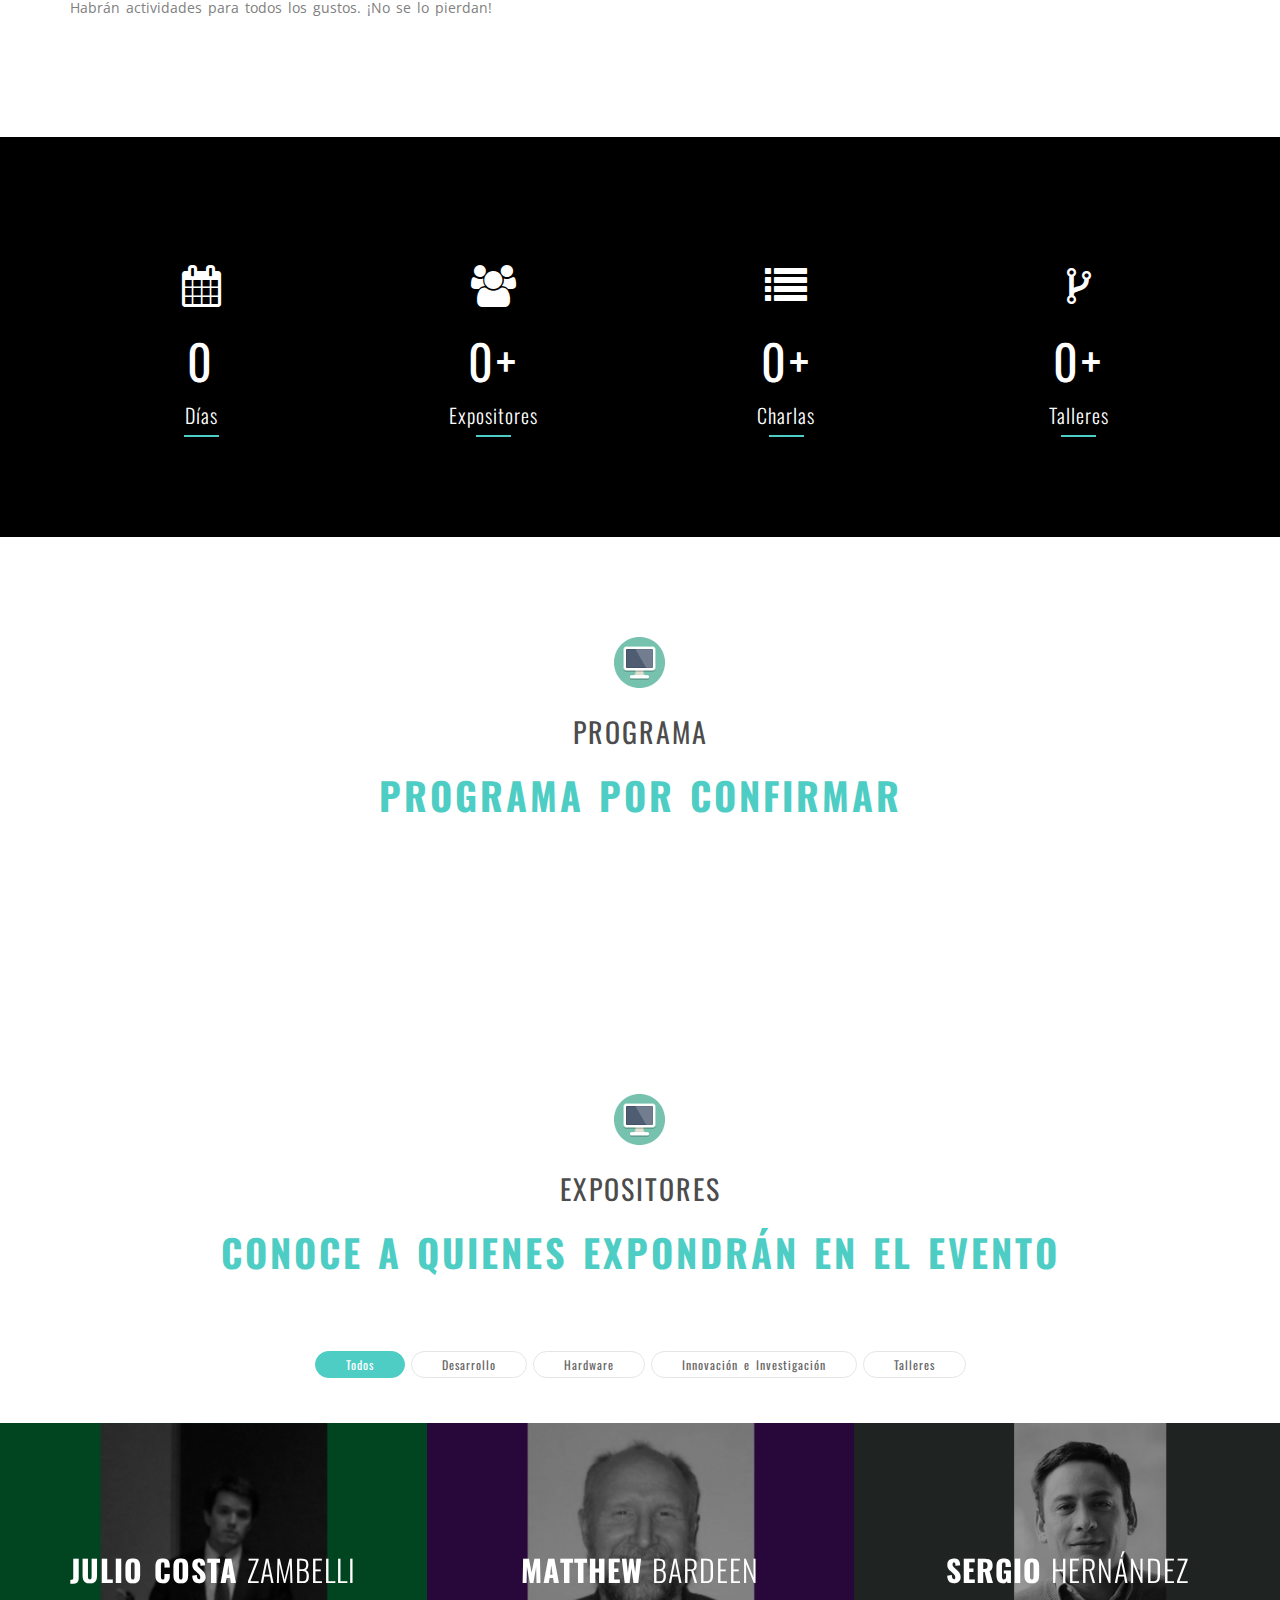
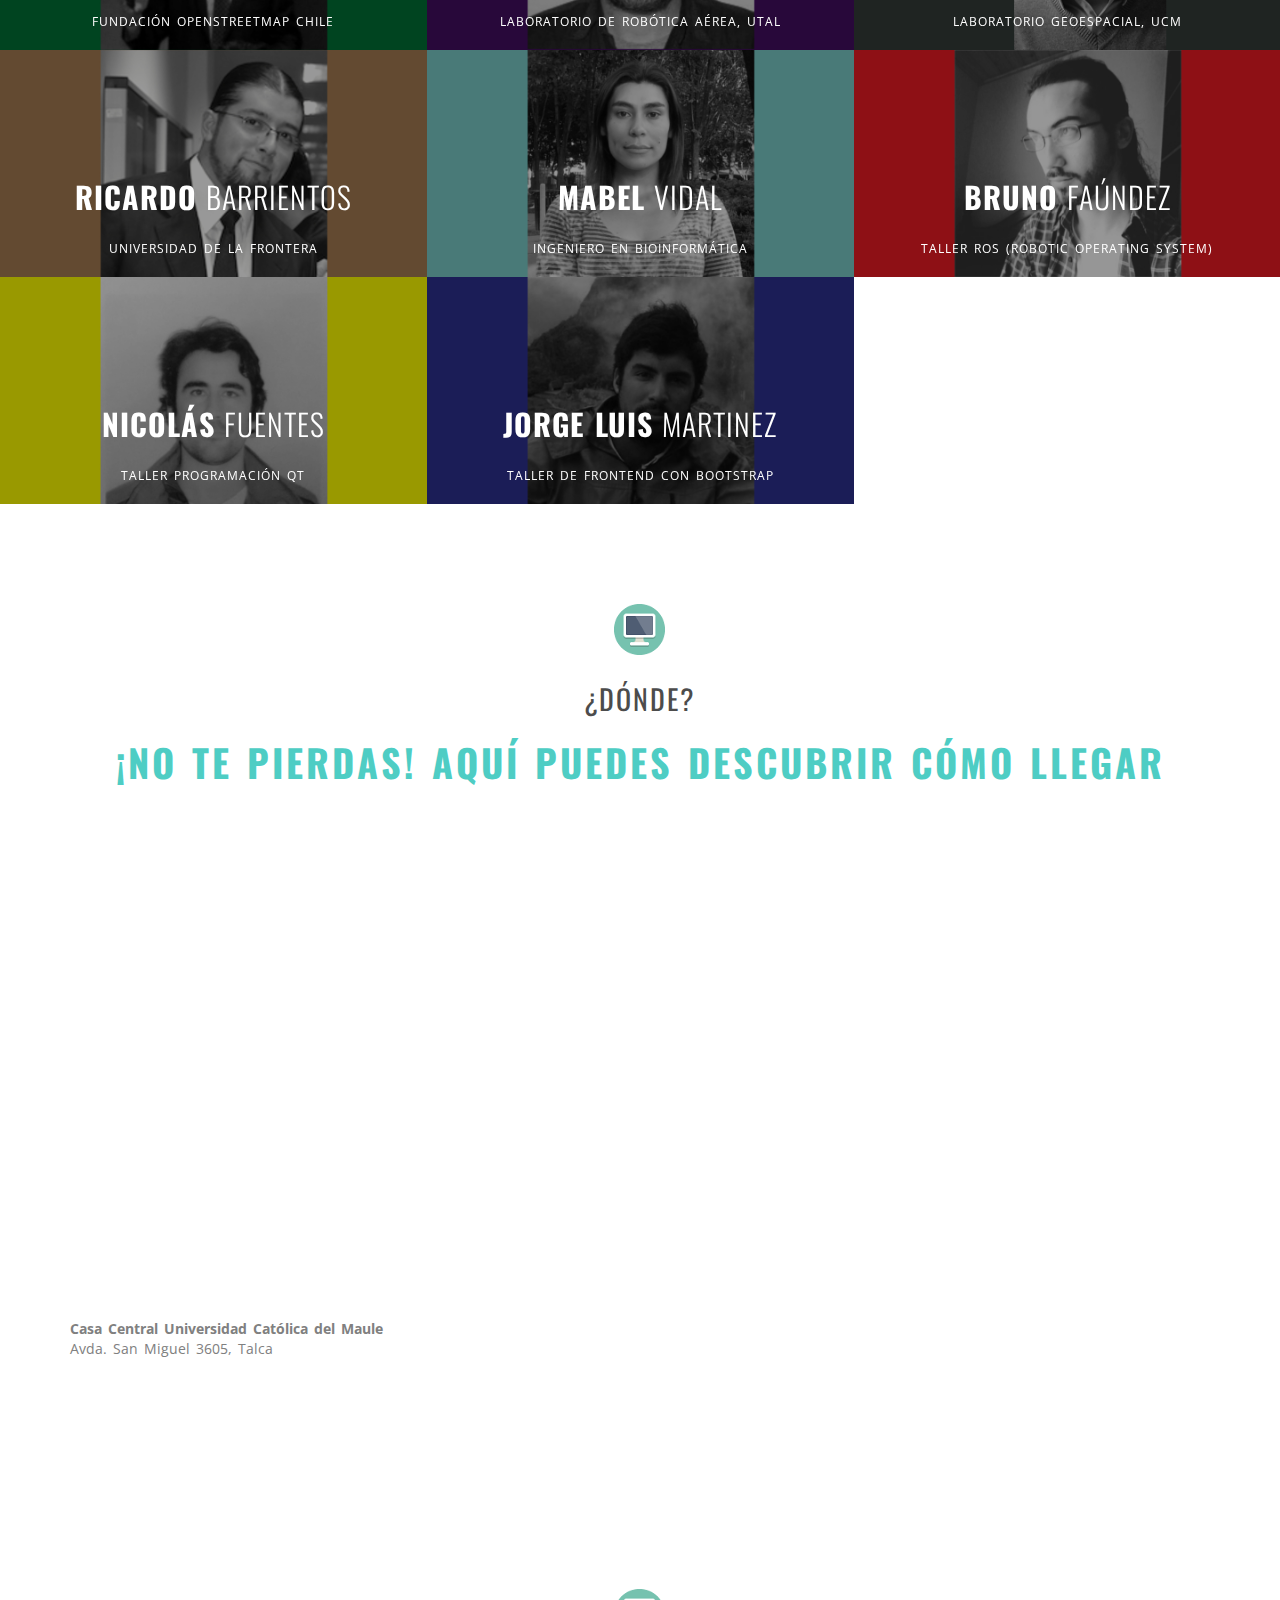
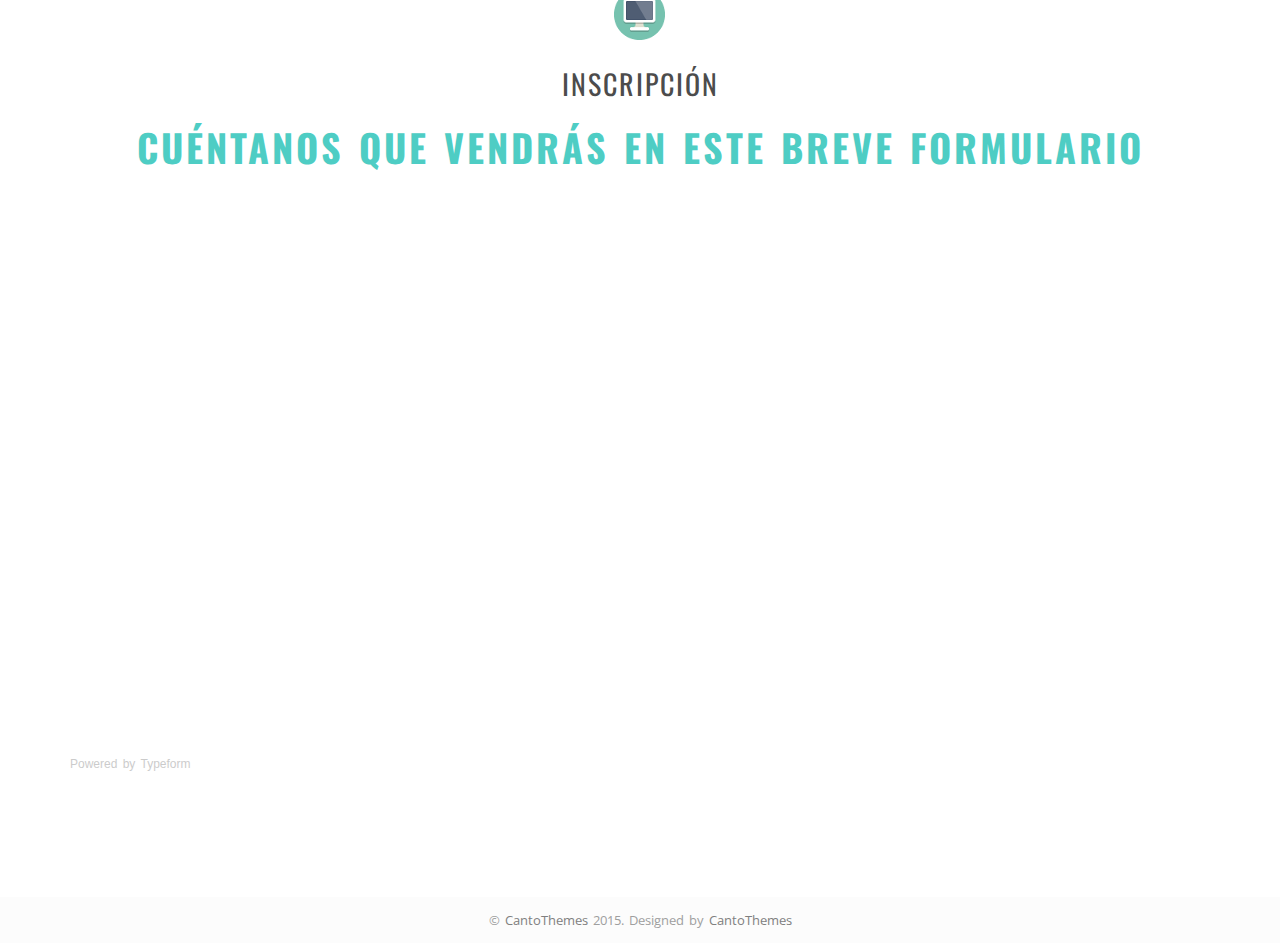
==== commit 823fe5f8: "Merge origin/master." ====
--- a/src/index.html
+++ b/src/index.html
@@ -133,15 +133,16 @@
 			</div>
 		</section>
 
-		<!--
+
 		<section class="about" id="schedule">
 			<div class="container">
 				<div class="row">
 					<div class="col-md-12">
 						<div class="section-title st-center">
 							<h3>Programa</h3>
-							<p>Conoce nuestras actividades</p>
-						</div>
+							<p>Programa por confirmar</p>
+						</div>
+						<!--
 						<div class="row mb90">
 							<div class="col-md-6">
 								<h2>Miércoles 21 de Octubre</h2>
@@ -185,12 +186,12 @@
 						    </tbody>
 						  </table>
 							</div>
-						</div>
-					</div>
-				</div>
-			</div>
-		</section>
-		-->
+						</div>-->
+					</div>
+				</div>
+			</div>
+		</section>
+
 		<section class="portfolio" id="expositors">
 			<section class="portfolio" id="portfolio">
 				<div class="container-fluid ">
@@ -249,7 +250,7 @@
 									<img src="photos/exp_mabel.jpg" alt="" />
 									<figcaption>
 										<h2><span>Mabel</span> Vidal</h2>
-										<p>Aplicaciones científicas y genómicas con nuevas tecnologías</p>
+										<p>Ingeniero en Bioinformática</p>
 										<a href="#" target="_blank" class="btn btn-main"><i class="fa fa-link"></i> Más información</a>
 									</figcaption>
 								</figure>
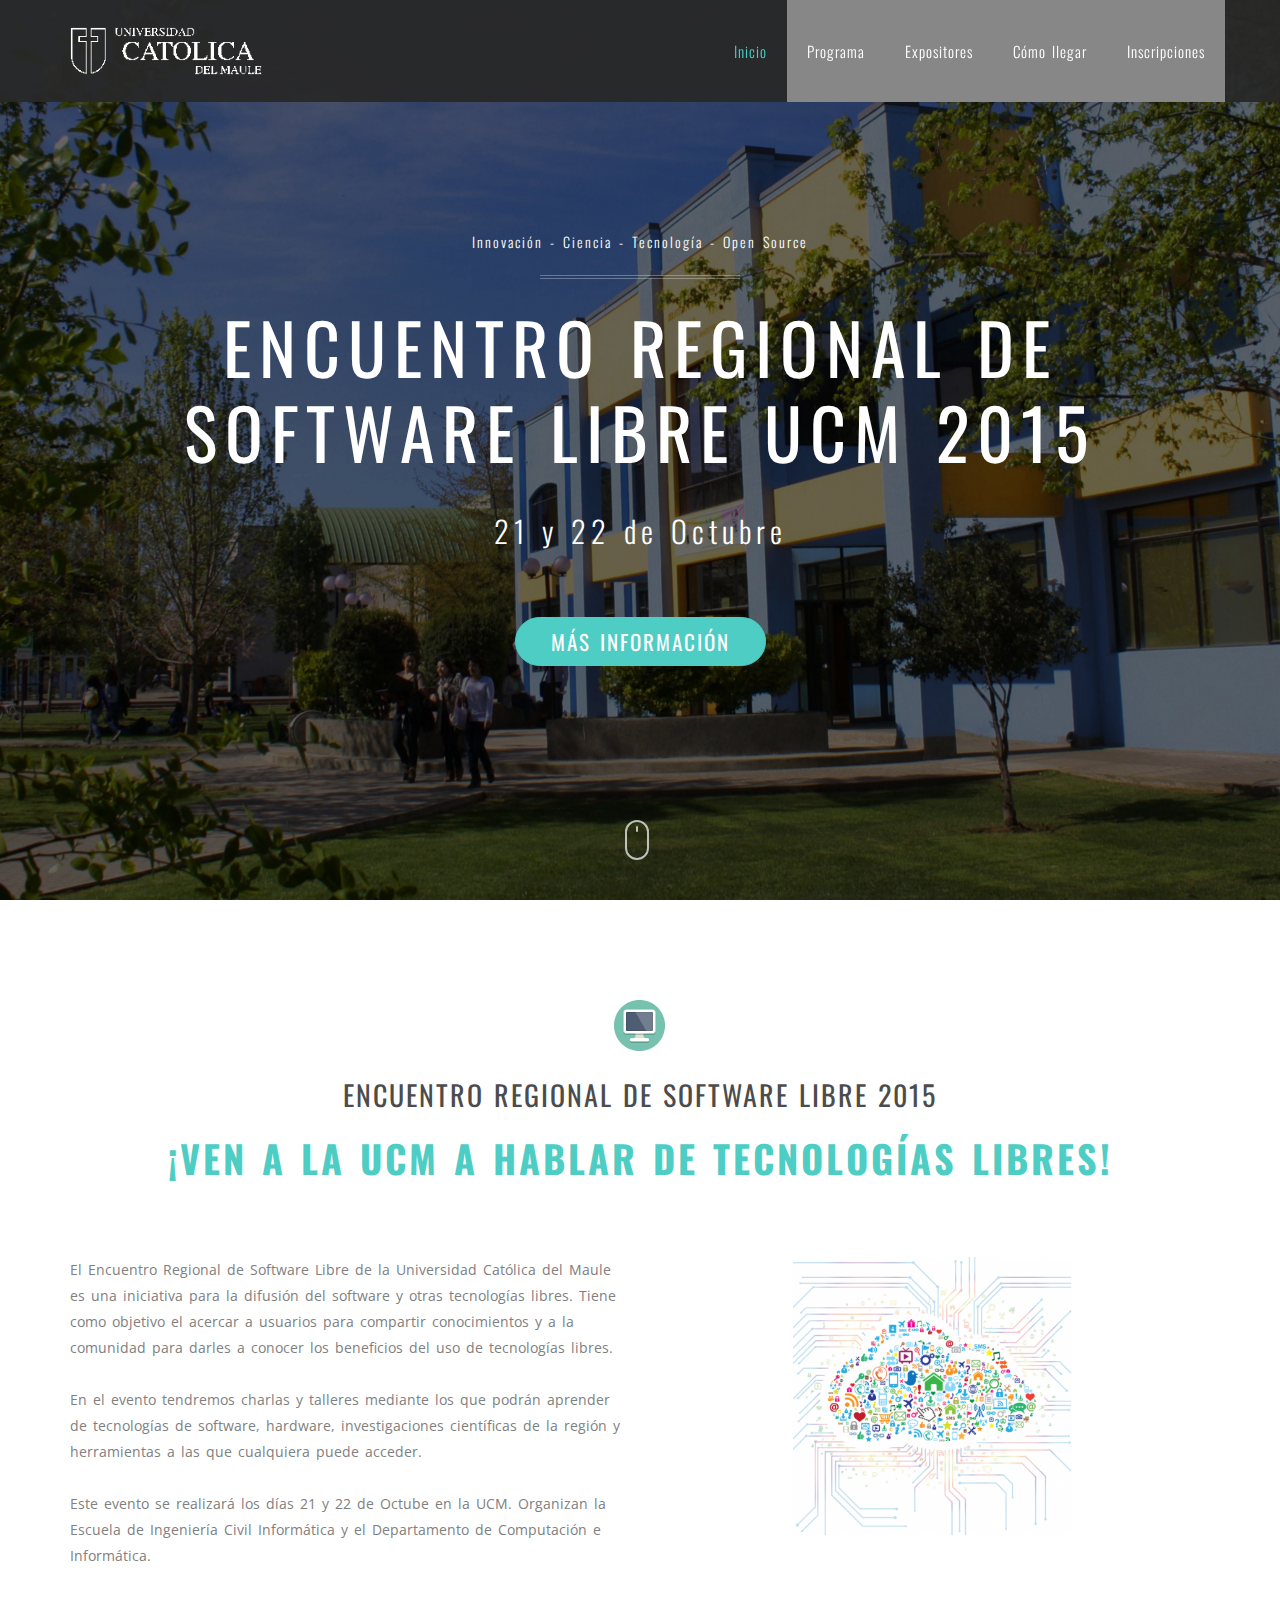
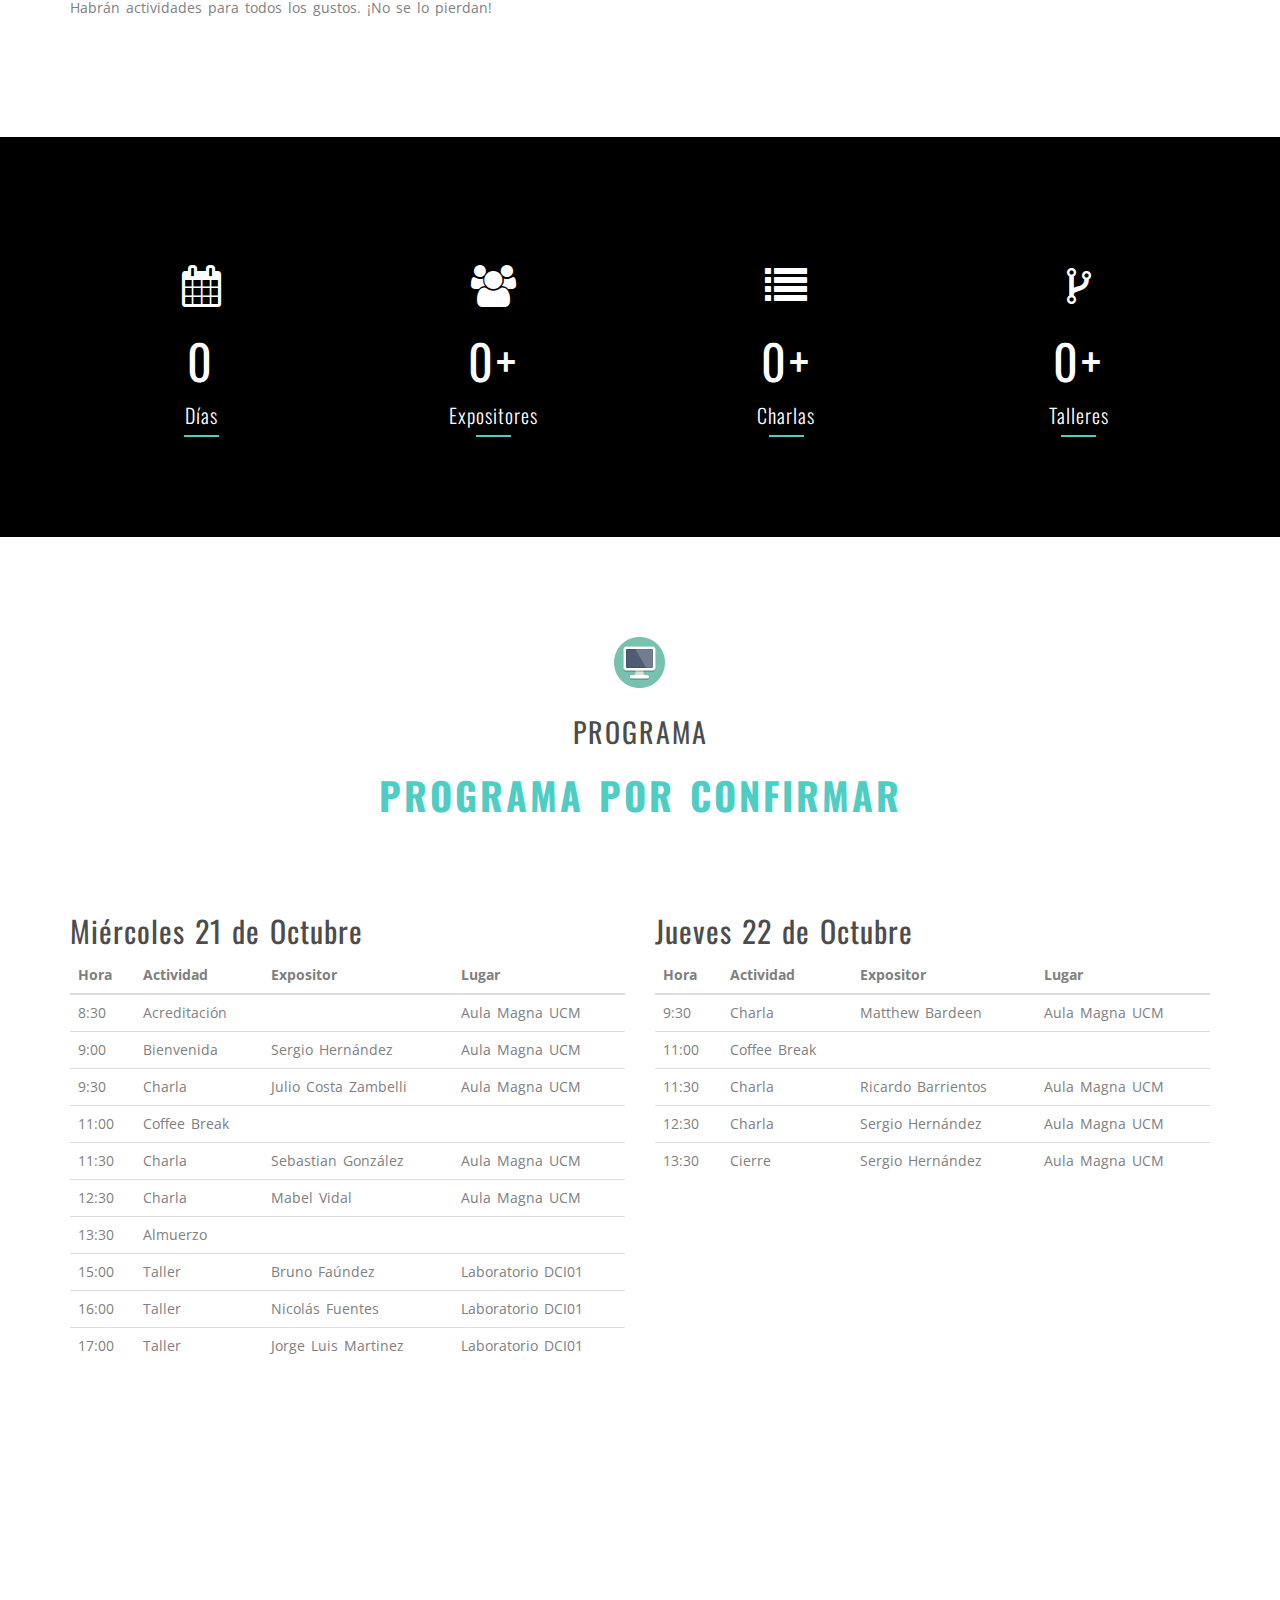
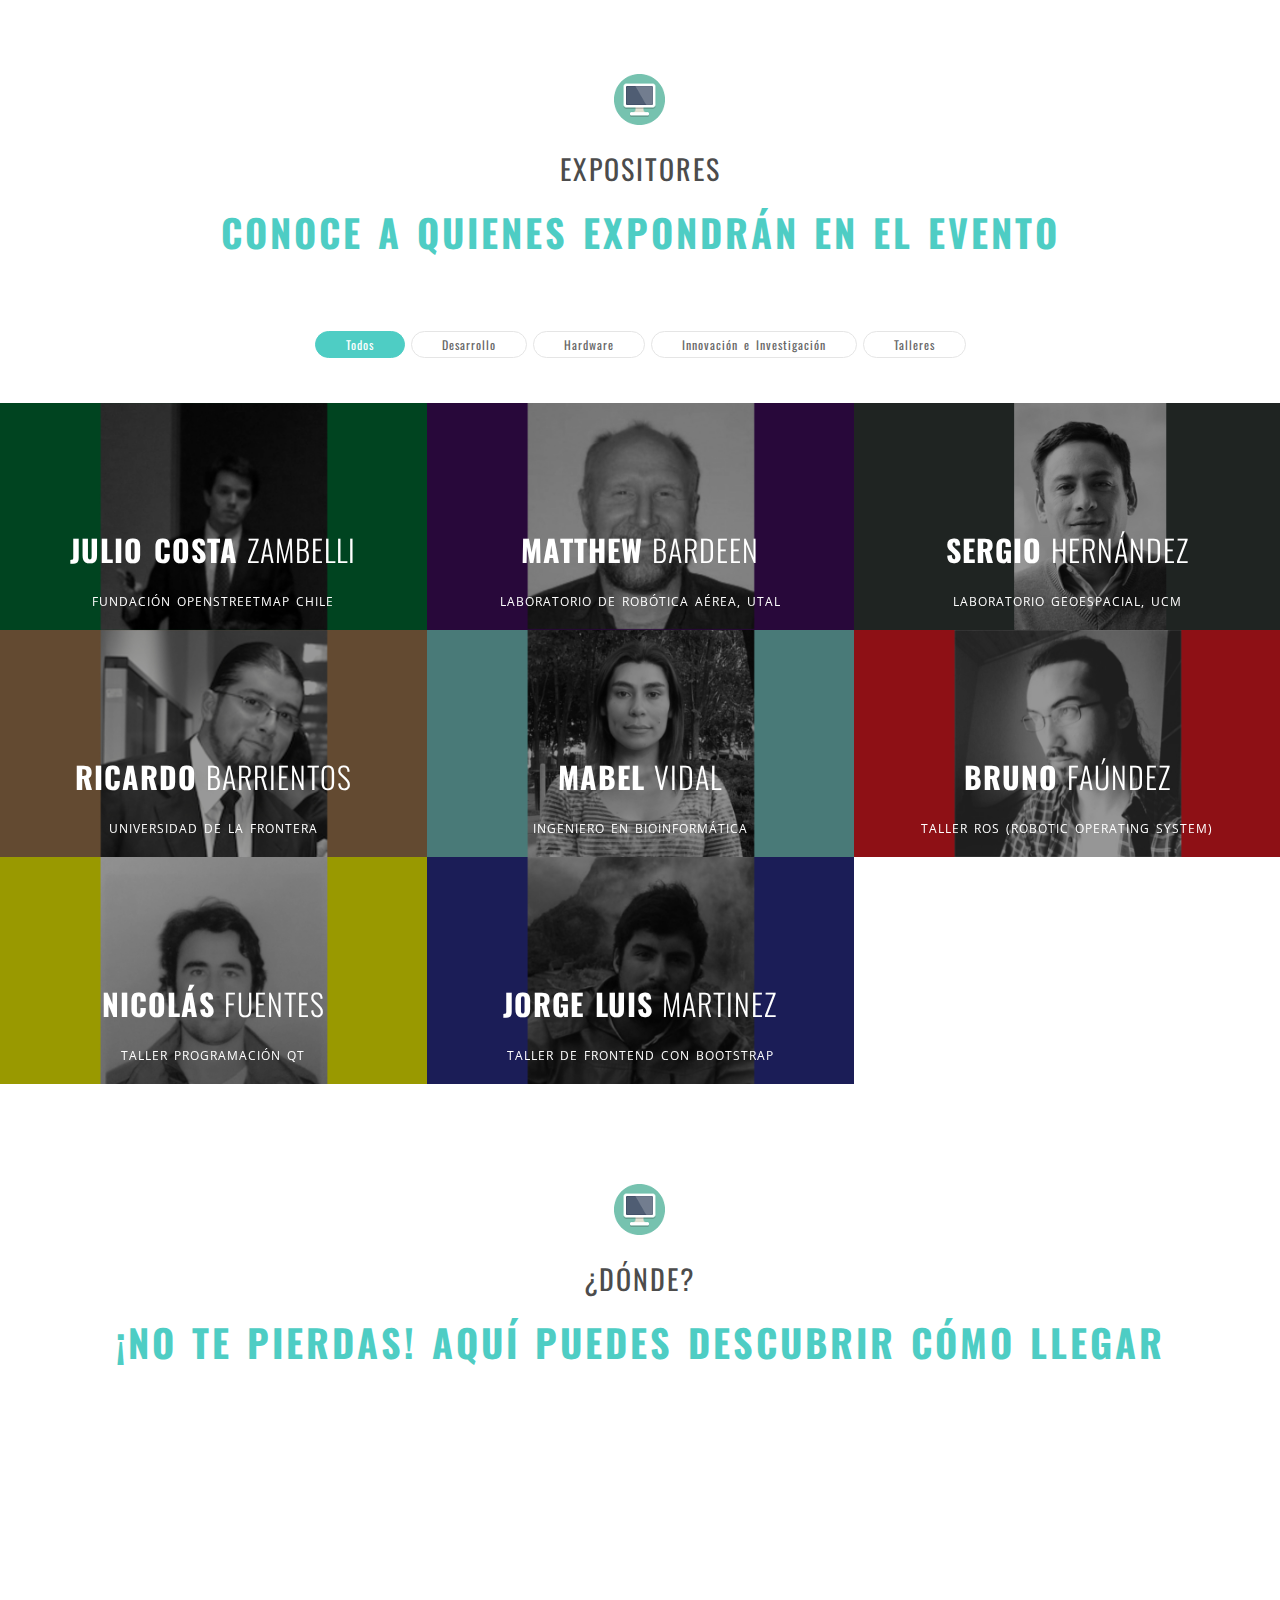
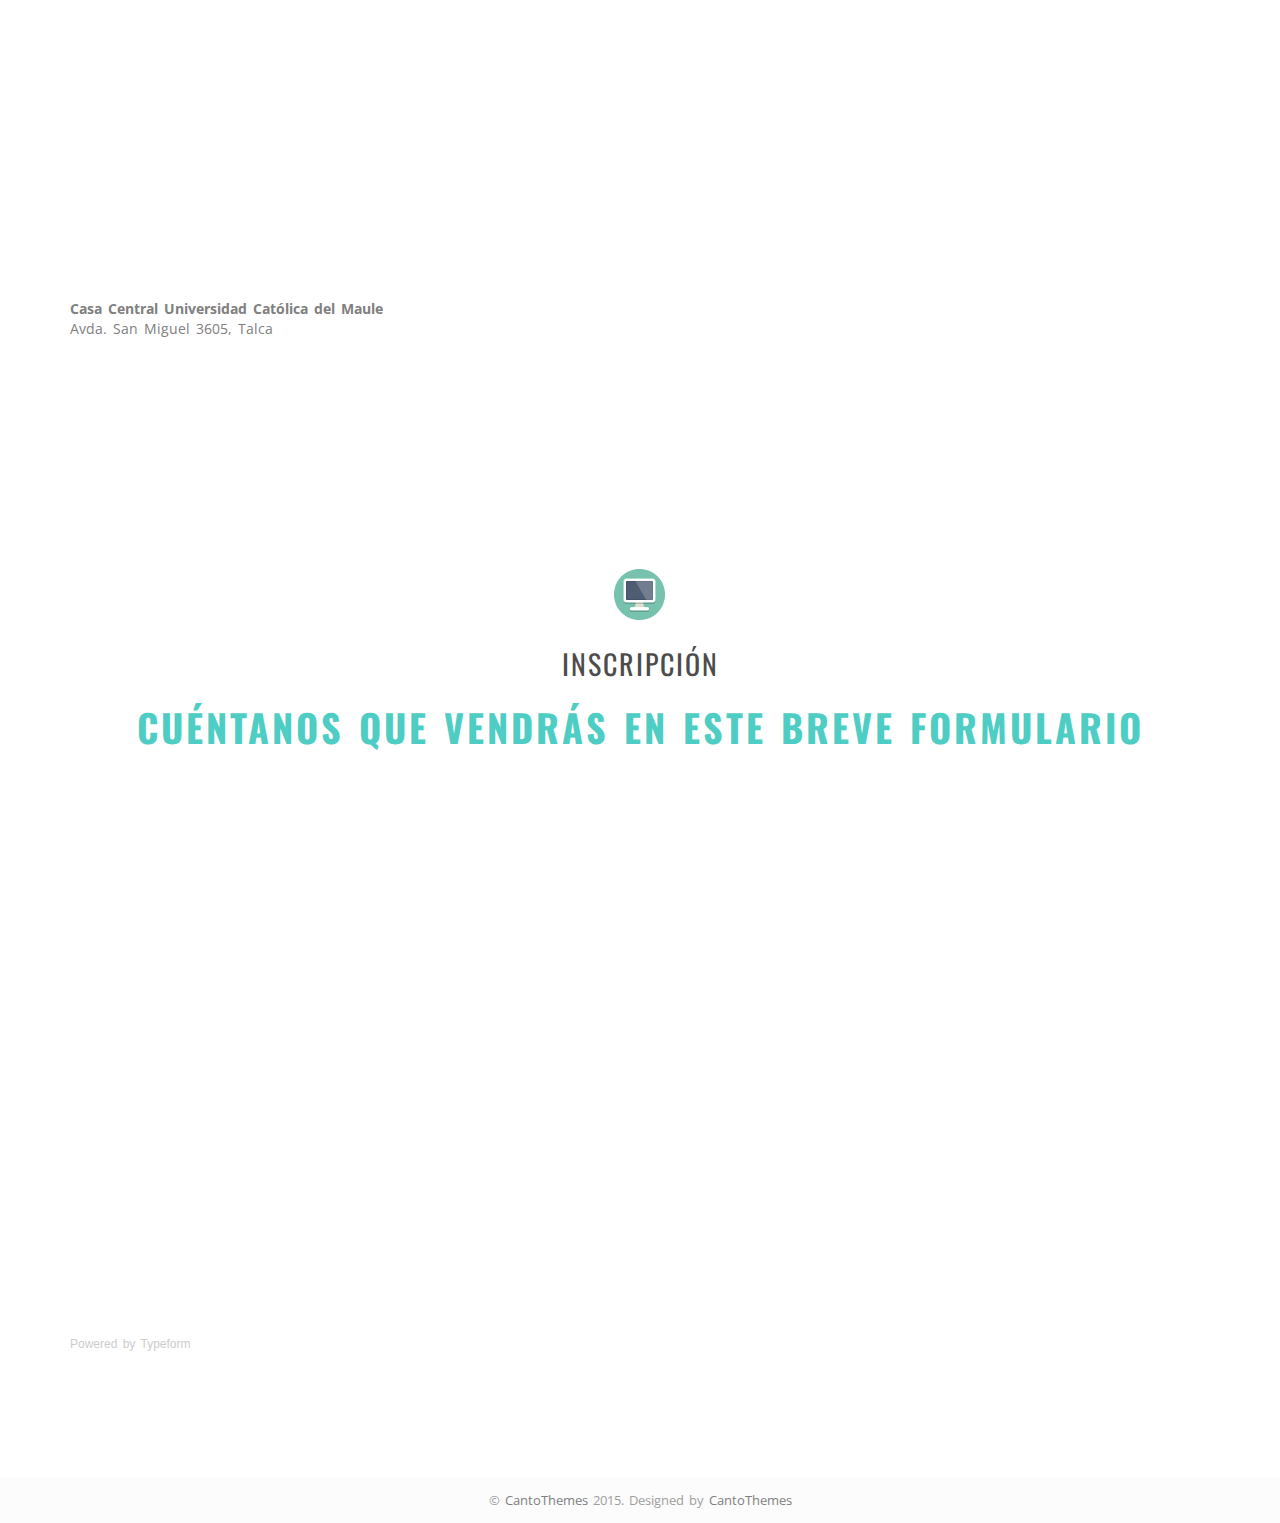
==== commit f2147d79: "programa" ====
--- a/src/index.html
+++ b/src/index.html
@@ -142,7 +142,7 @@
 							<h3>Programa</h3>
 							<p>Programa por confirmar</p>
 						</div>
-						<!--
+					
 						<div class="row mb90">
 							<div class="col-md-6">
 								<h2>Miércoles 21 de Octubre</h2>
@@ -157,11 +157,65 @@
 						    </thead>
 						    <tbody>
 						      <tr>
-						        <td>10:00</td>
-						        <td>Lorem ipsum</td>
-										<td>Don Lorem ipsum</td>
-										<td>Lorem ipsum landia</td>
-						      </tr>
+						        <td>8:30</td>
+						        <td>Acreditación</td>
+								<td></td>
+								<td>Aula Magna UCM</td>
+						      </tr>
+						      <tr>
+						        <td>9:00</td>
+						        <td>Bienvenida</td>
+								<td><span>Sergio</span> Hernández</td>
+								<td>Aula Magna UCM</td>
+						      </tr>
+						      <tr>
+						        <td>9:30</td>
+						        <td>Charla</td>
+								<td><span>Julio Costa</span> Zambelli</td>
+								<td>Aula Magna UCM</td>
+						      </tr>
+						      <tr>
+						        <td>11:00</td>
+						        <td>Coffee Break</td>
+								<td></td>
+								<td></td>
+						      </tr>
+							  <tr>
+						        <td>11:30</td>
+						        <td>Charla</td>
+								<td><span>Sebastian</span> González</td>
+								<td>Aula Magna UCM</td>
+						      </tr>
+						      <tr>
+						        <td>12:30</td>
+						        <td>Charla</td>
+								<td><span>Mabel</span> Vidal</td>
+								<td>Aula Magna UCM</td>
+						      </tr>
+						      <tr>
+						        <td>13:30</td>
+						        <td>Almuerzo</td>
+								<td></td>
+								<td></td>
+						      </tr>
+						      <tr>
+						        <td>15:00</td>
+						        <td>Taller</td>
+								<td><span>Bruno</span> Faúndez</td>
+								<td>Laboratorio DCI01</td>
+						      </tr>
+						      <tr>
+						        <td>16:00</td>
+						        <td>Taller</td>
+								<td><span>Nicolás</span> Fuentes</td>
+								<td>Laboratorio DCI01</td>
+						      </tr>
+						      <tr>
+						        <td>17:00</td>
+						        <td>Taller</td>
+								<td><span>Jorge Luis</span> Martinez</td>
+								<td>Laboratorio DCI01</td>
+						      </tr>							      						      
 						    </tbody>
 						  </table>
 							</div>
@@ -178,15 +232,39 @@
 						    </thead>
 						    <tbody>
 						      <tr>
-						        <td>10:00</td>
-						        <td>Lorem ipsum</td>
-										<td>Don Lorem ipsum</td>
-										<td>Lorem ipsum landia</td>
+						        <td>9:30</td>
+						        <td>Charla</td>
+								<td><span>Matthew</span> Bardeen</td>
+								<td>Aula Magna UCM</td>
+						      </tr>
+						      <tr>
+						        <td>11:00</td>
+						        <td>Coffee Break</td>
+								<td></td>
+								<td></td>
+						      </tr>
+							  <tr>
+						        <td>11:30</td>
+						        <td>Charla</td>
+								<td><span>Ricardo</span> Barrientos</td>
+								<td>Aula Magna UCM</td>
+						      </tr>
+						      <tr>
+						        <td>12:30</td>
+						        <td>Charla</td>
+								<td><span>Sergio</span> Hernández</td>
+								<td>Aula Magna UCM</td>
+						      </tr>
+						      <tr>
+						        <td>13:30</td>
+						        <td>Cierre</td>
+								<td><span>Sergio</span> Hernández</td>
+								<td>Aula Magna UCM</td>
 						      </tr>
 						    </tbody>
 						  </table>
 							</div>
-						</div>-->
+						</div>
 					</div>
 				</div>
 			</div>
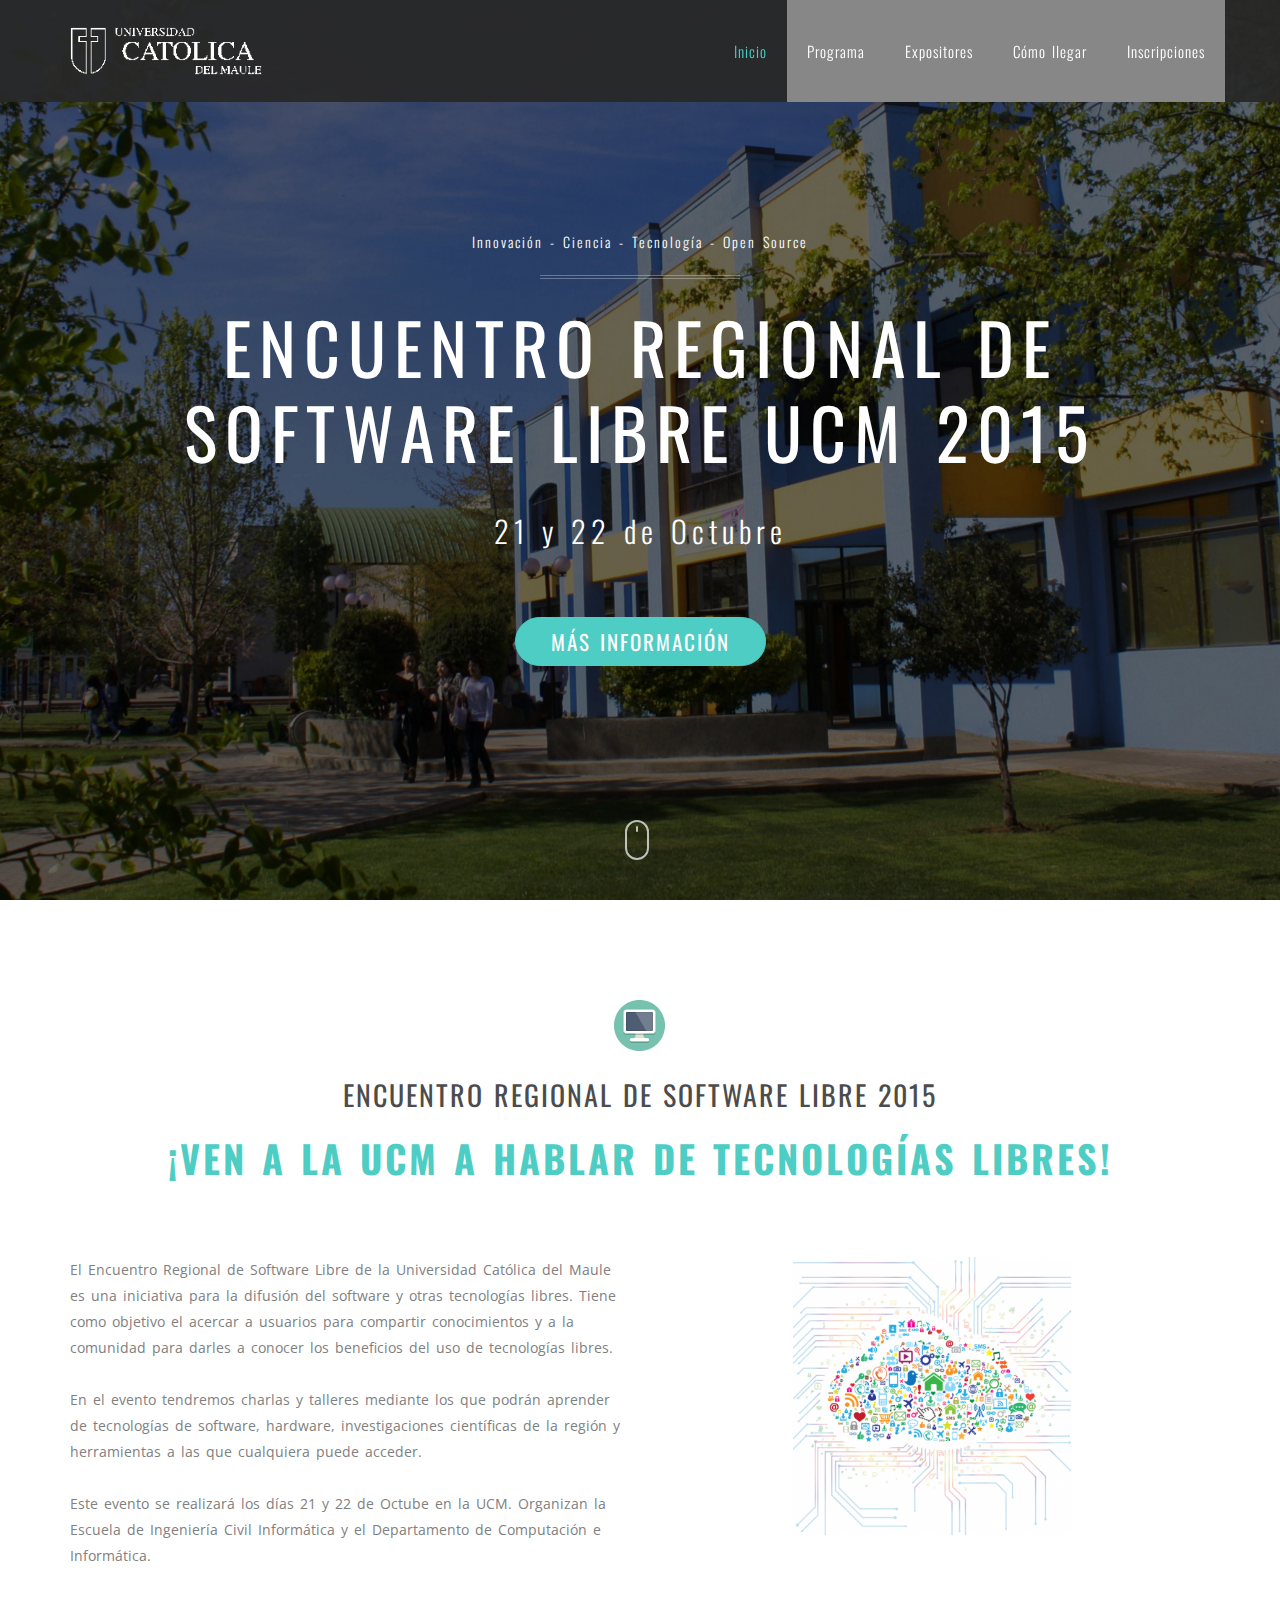
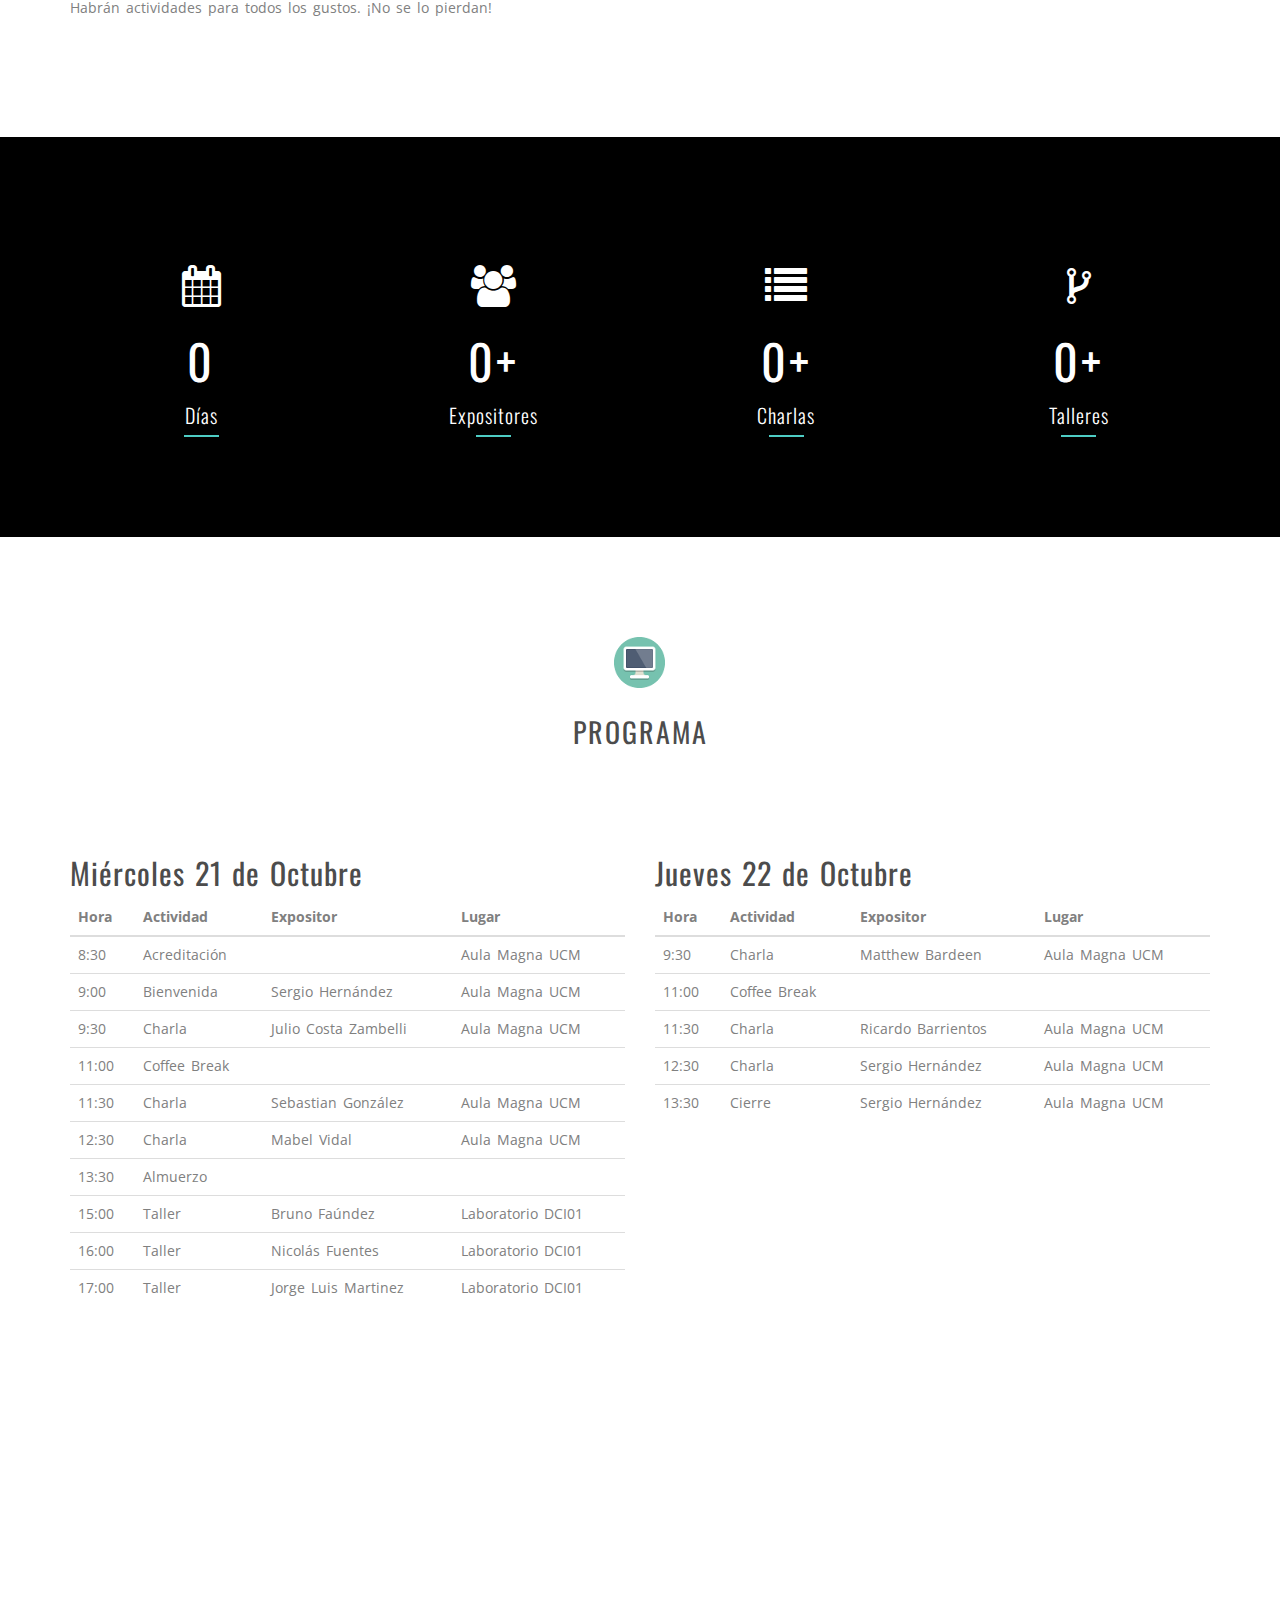
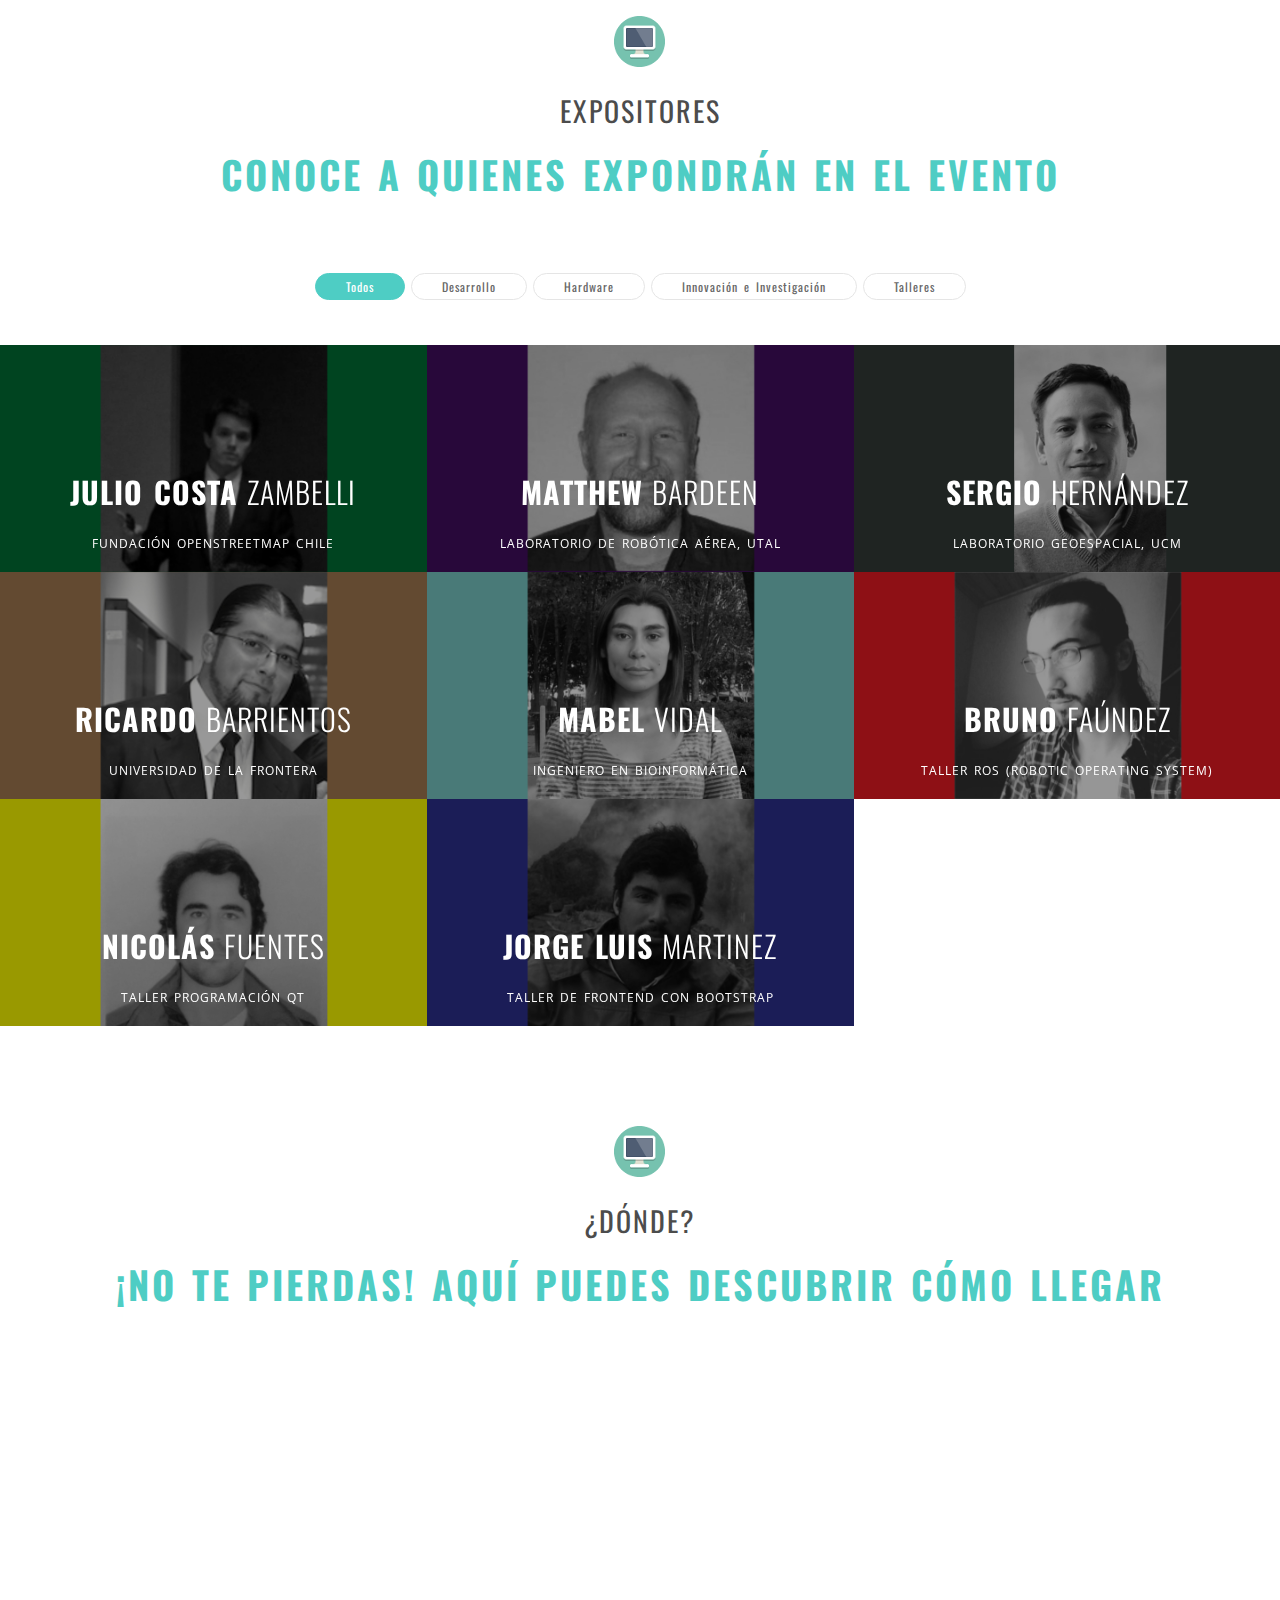
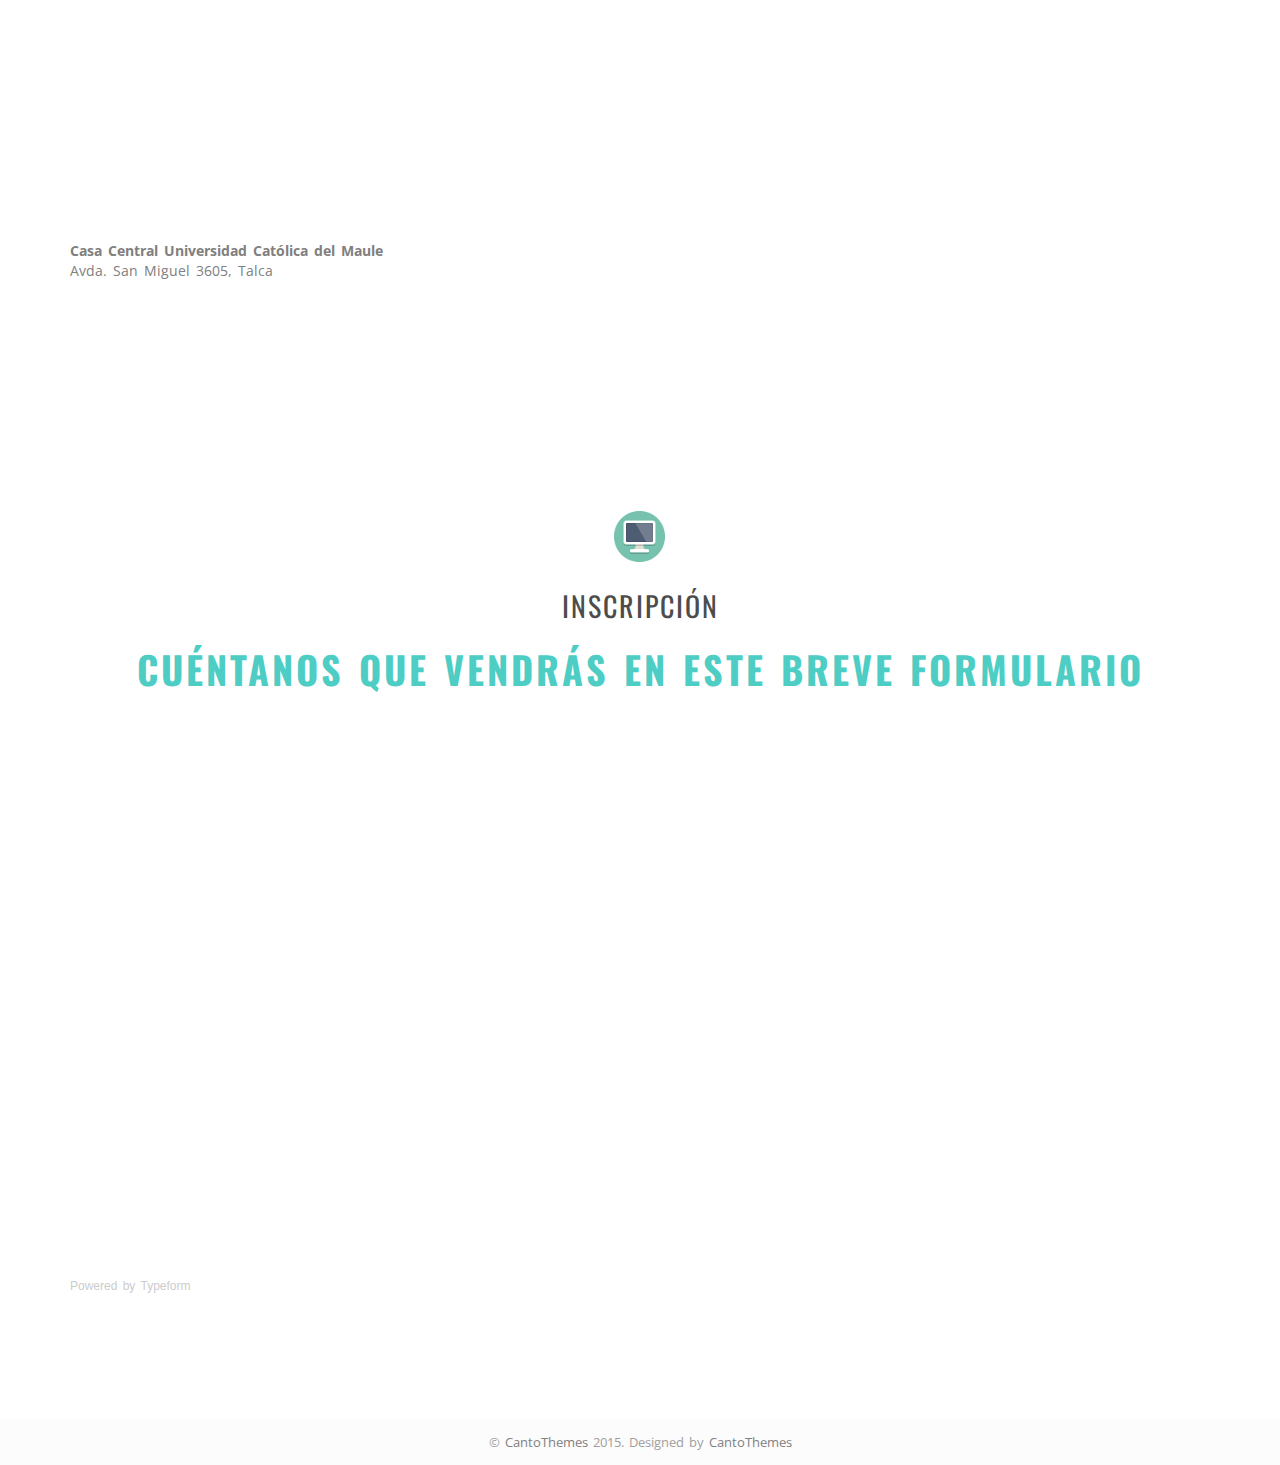
==== commit 8c75cde4: "programa" ====
--- a/src/index.html
+++ b/src/index.html
@@ -140,7 +140,6 @@
 					<div class="col-md-12">
 						<div class="section-title st-center">
 							<h3>Programa</h3>
-							<p>Programa por confirmar</p>
 						</div>
 					
 						<div class="row mb90">
